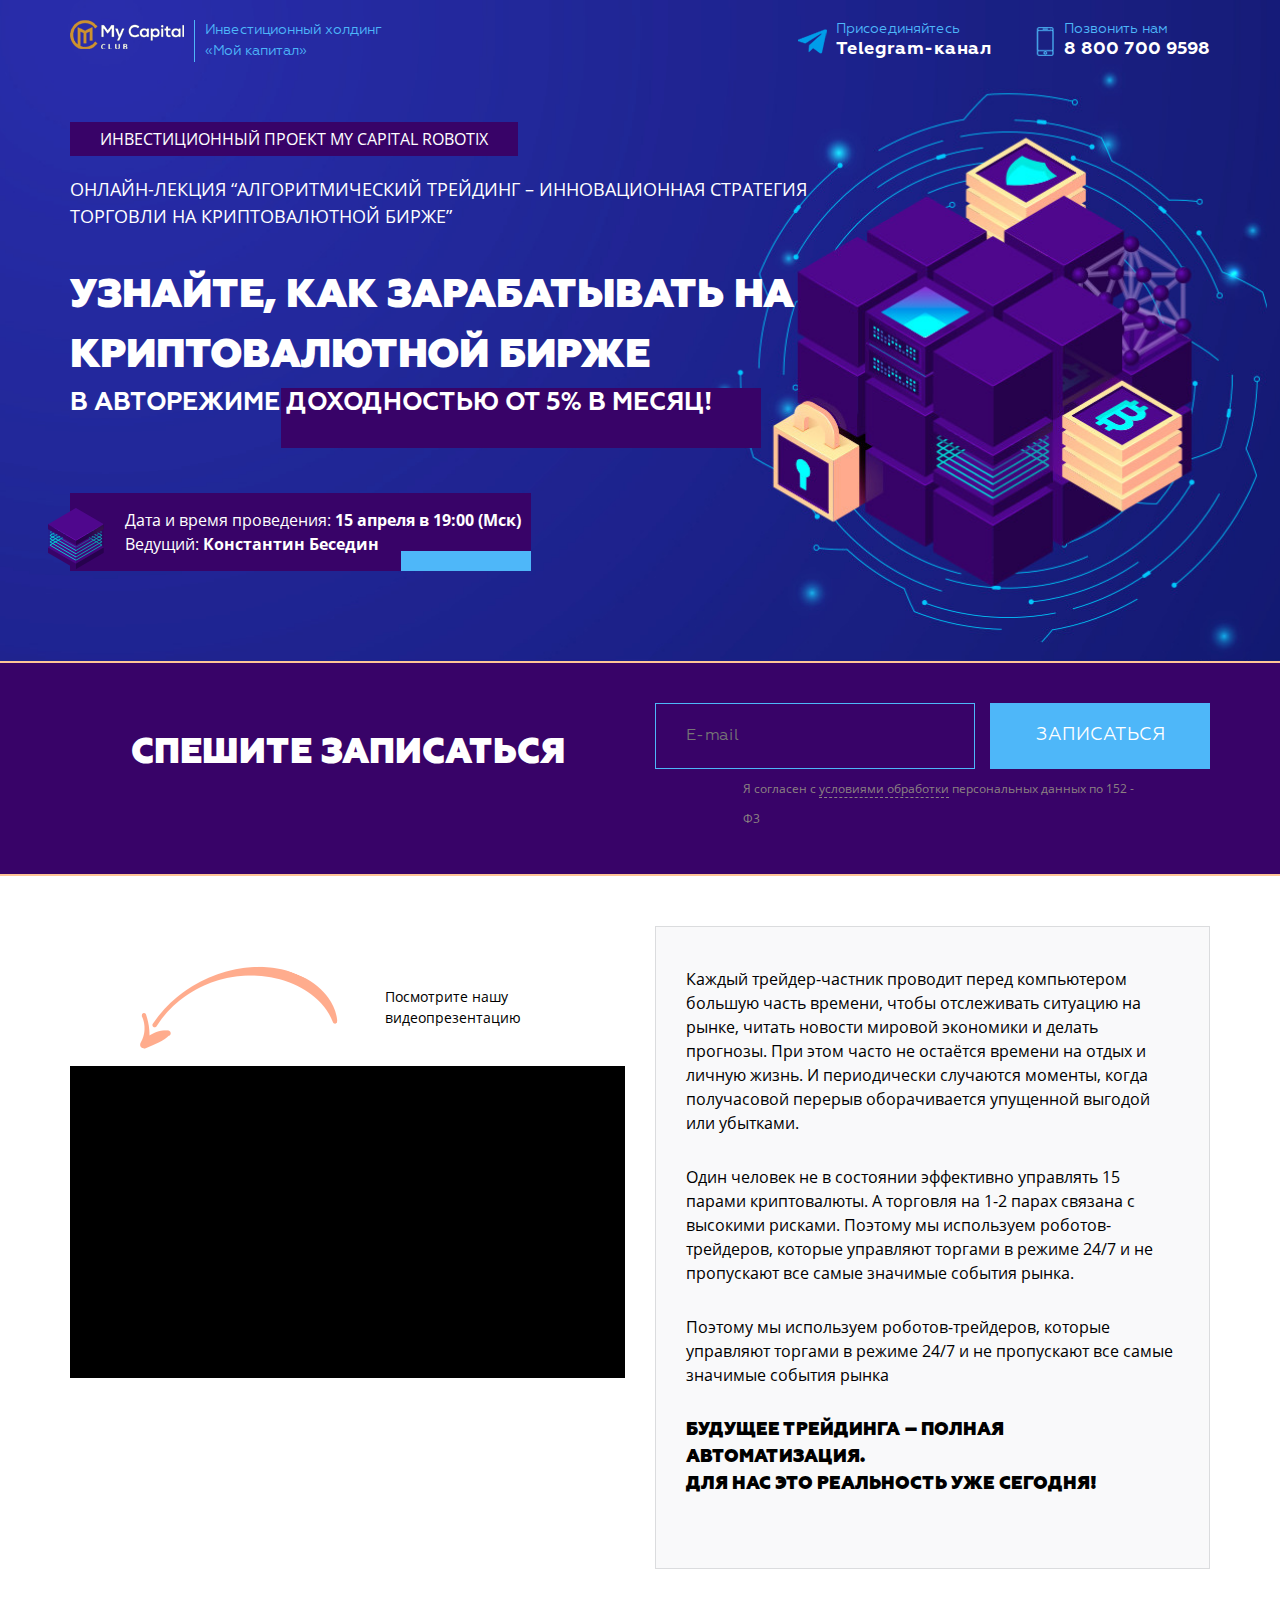
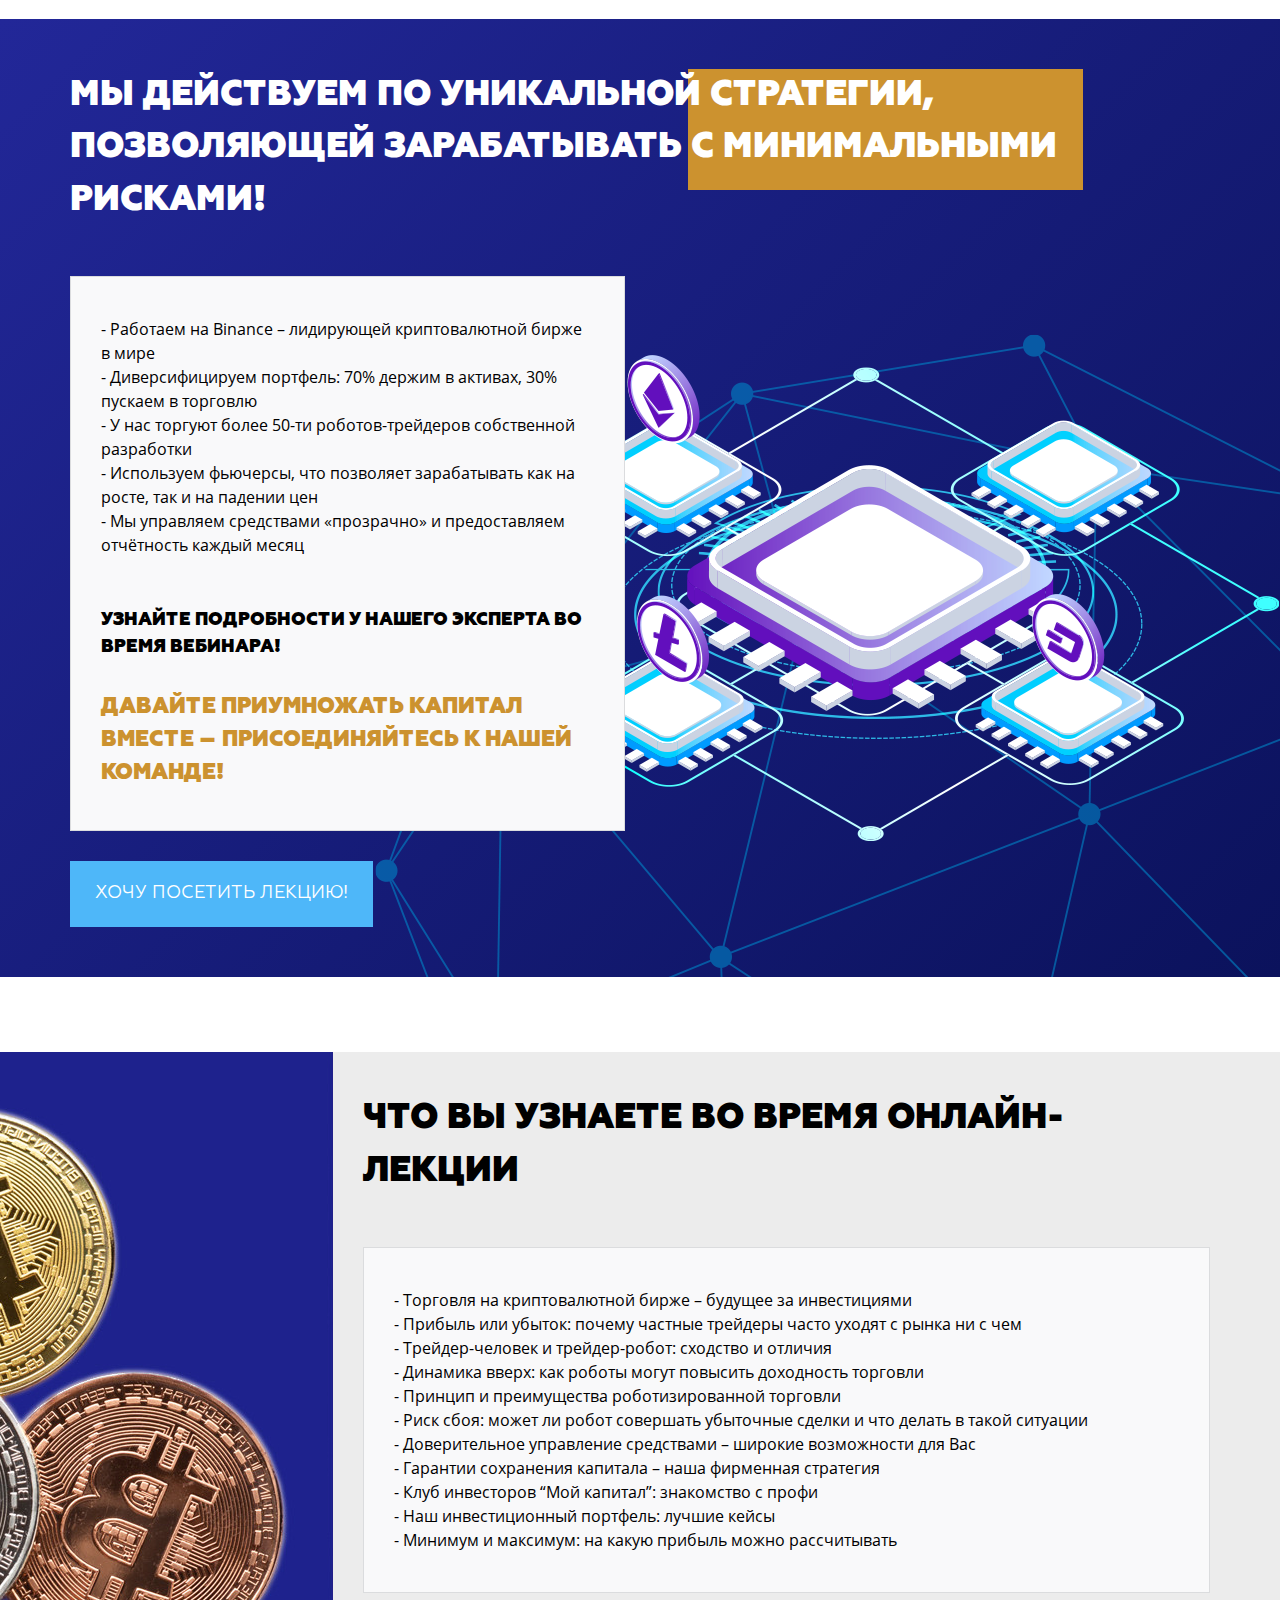
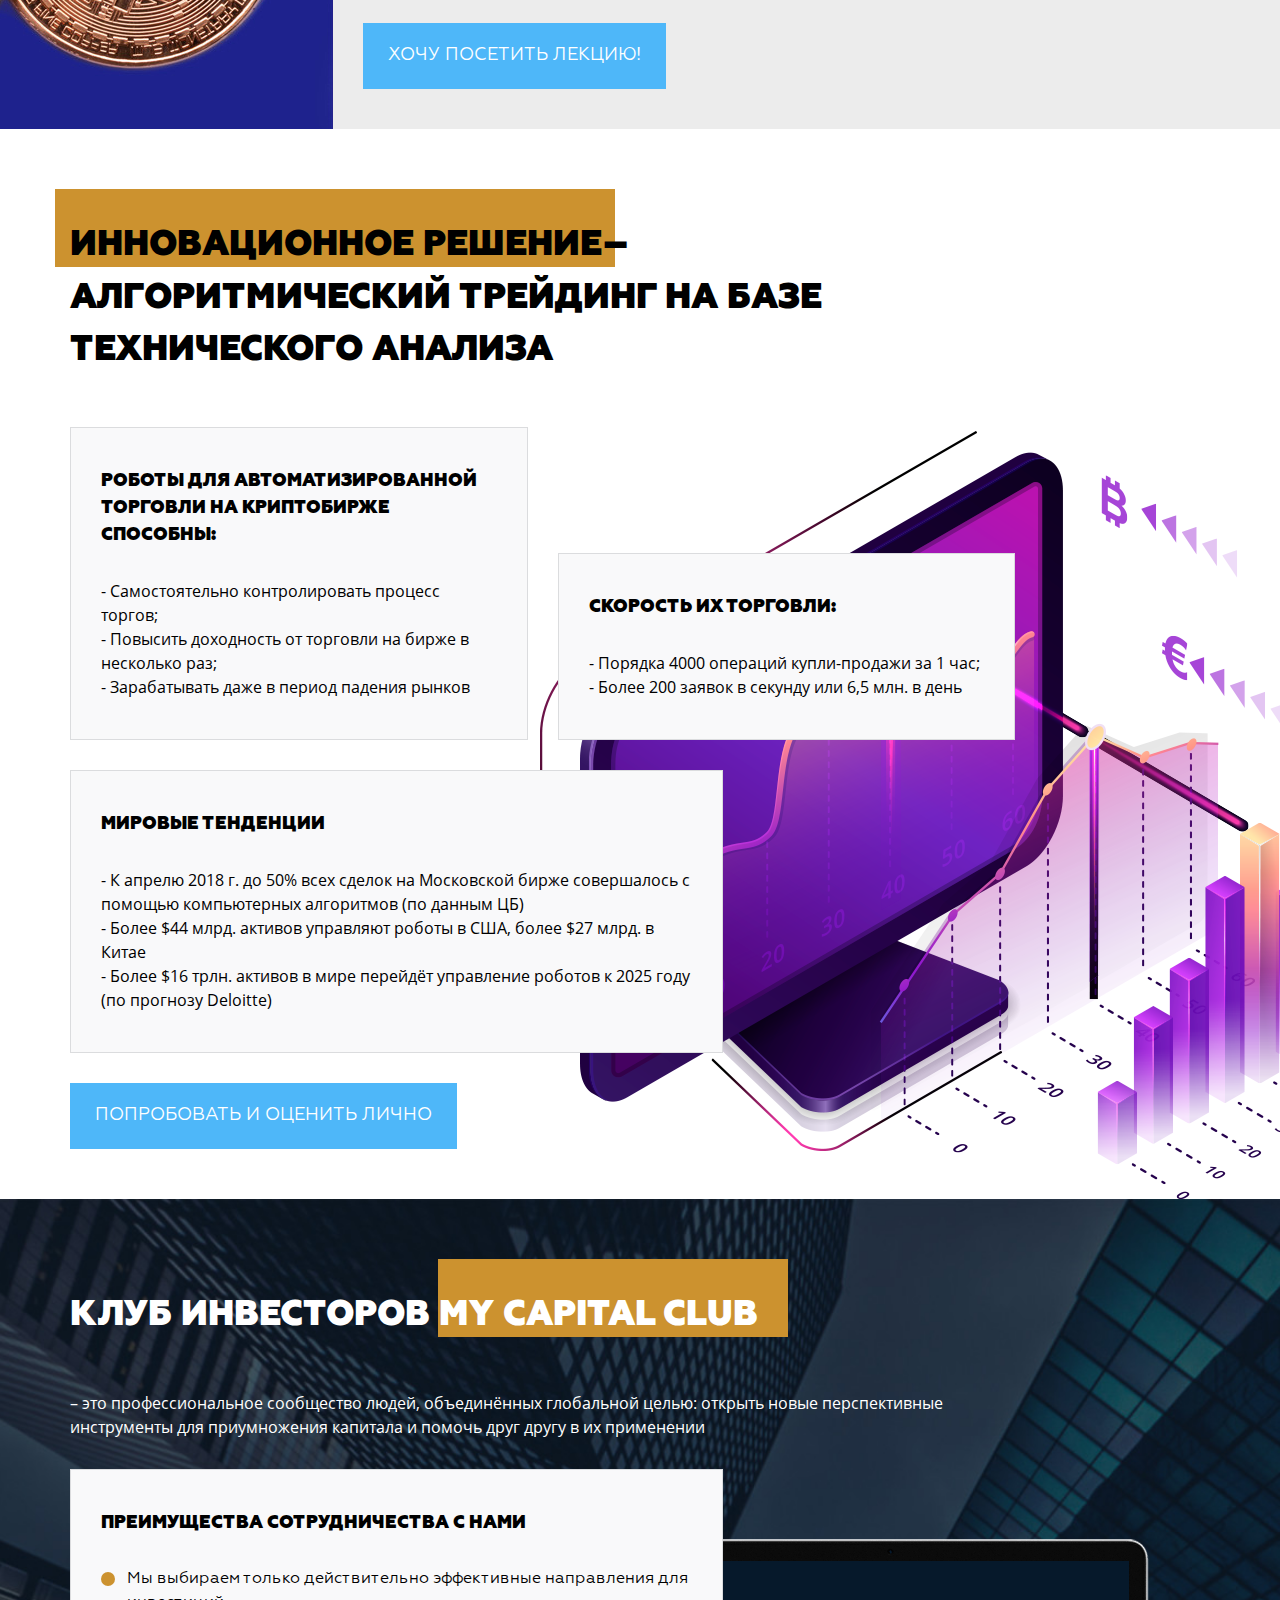
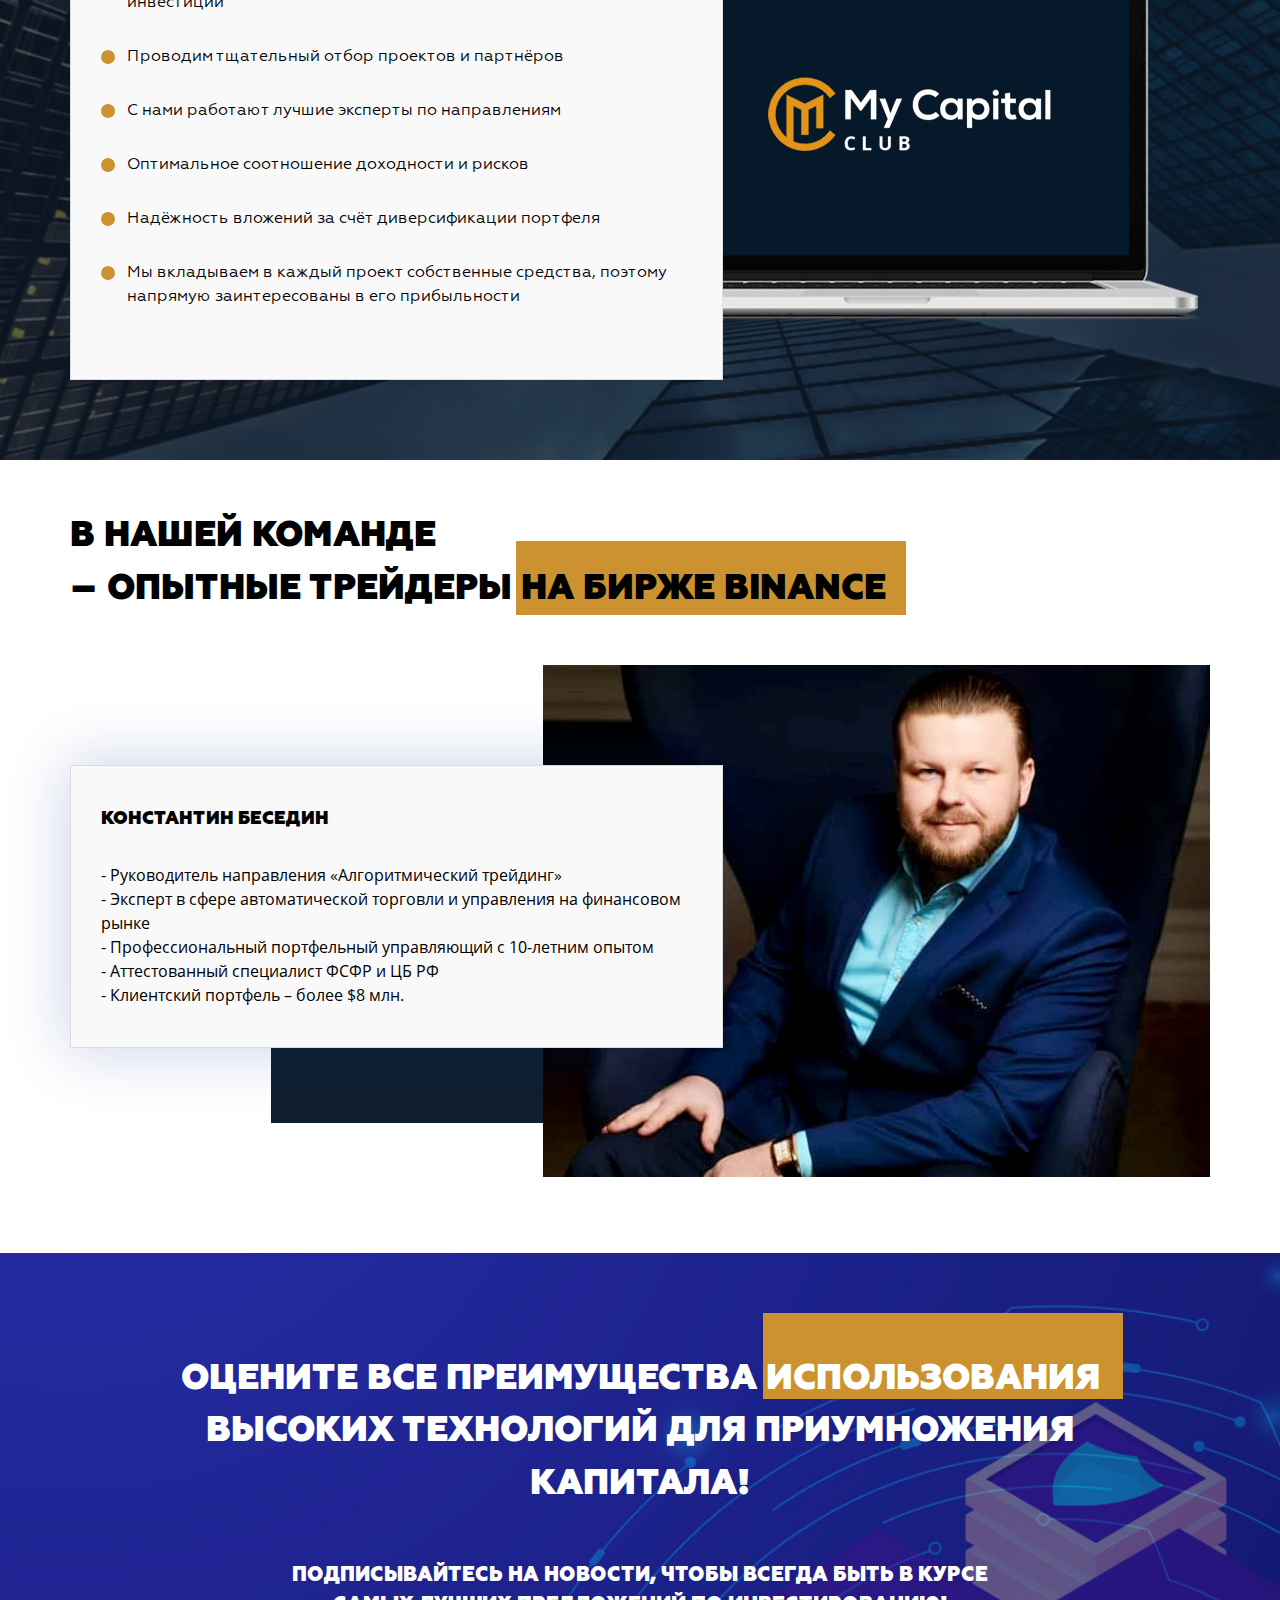
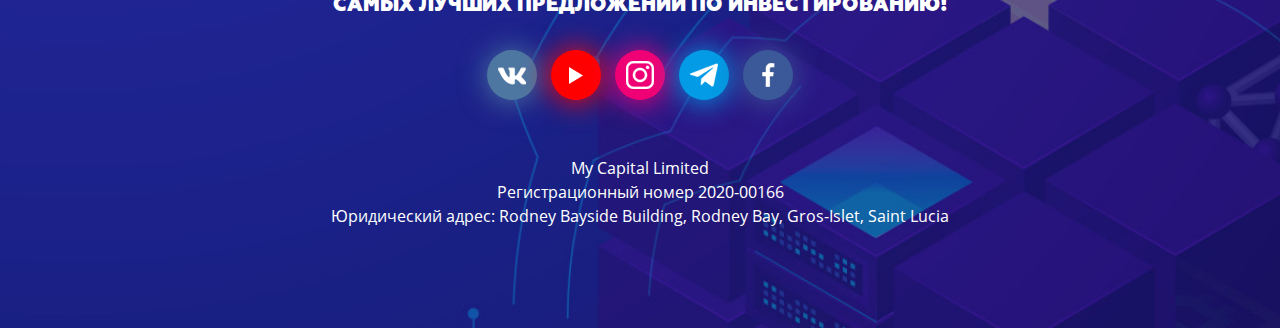
==== 2/index.html @ 4e255a63 "Main page 2 is typeseted" ====
<!DOCTYPE html>
<html lang="ru">
  <head>
    <meta charset="UTF-8"/>
    <meta name="viewport" content="width=device-width, initial-scale=1.0"/>
    <meta http-equiv="X-UA-Compatible" content="ie=edge"/>
    <meta property="og:url" content="https://robots.mycapitalland.ru/2/"/>
    <meta property="og:title" content="Узнайте, как зарабатывать на криптовалютной бирже в авторежиме с доходностью от 5% в месяц!"/>
    <meta property="og:description" content="Онлайн-лекция “Алгоритмический трейдинг – инновационная стратегия торговли на криптовалютной бирже”"/>
    <title>Узнайте, как зарабатывать на криптовалютной бирже в авторежиме с доходностью от 5% в месяц!. Онлайн-лекция “Алгоритмический трейдинг – инновационная стратегия торговли на криптовалютной бирже”</title>
    <link rel="apple-touch-icon" href="../favicon.svg"/>
    <link rel="apple-touch-icon" sizes="76x76" href="../favicon.svg"/>
    <link rel="apple-touch-icon" sizes="120x120" href="../favicon.svg"/>
    <link rel="apple-touch-icon" sizes="152x152" href="../favicon.svg"/>
    <link rel="icon" type="image/x-icon" href="../favicon.ico"/>
    <link rel="shortcut icon" type="image/x-icon" href="../favicon.png"/>
    <link rel="stylesheet" href="../css/styles-2.min.css"/>
    <!-- Google Tag Manager -->
    <script>(function(w,d,s,l,i){w[l]=w[l]||[];w[l].push({'gtm.start':new Date().getTime(),event:'gtm.js'});var f=d.getElementsByTagName(s)[0],j=d.createElement(s),dl=l!='dataLayer'?'&l='+l:'';j.async=true;j.src='https://www.googletagmanager.com/gtm.js?id='+i+dl;f.parentNode.insertBefore(j,f);})(window,document,'script','dataLayer','GTM-NQFH5LF');</script> 
    <!-- End Google Tag Manager -->
  </head>
  <body>
    <!-- Google Tag Manager (noscript) -->
    <noscript>
      <iframe src="https://www.googletagmanager.com/ns.html?id=GTM-NQFH5LF" height="0" width="0" style="display:none;visibility:hidden"></iframe>
    </noscript><!-- End Google Tag Manager (noscript) -->
    <div class="wrapper">
      <section id="main">
        <header class="header-light">
          <div class="container">
            <div class="logo"><a class="logo-link" href="https://mycapitalland.ru/"><img class="logo-link-img" src="../img/images-2/logo.png" alt="Логотип"/></a>
              <p class="logo-text">Инвестиционный холдинг <br/>«Мой капитал»</p>
            </div>
            <div class="header-nav">
              <div class="logo logo-mobile"><a class="logo-link" href="https://mycapitalland.ru/"><img class="logo-link-img" src="../img/images-2/logo.png" alt="Логотип"/></a>
                <p class="logo-text">Инвестиционный холдинг <br/>«Мой капитал»</p>
              </div>
              <div class="contacts">
                <div class="contact contact-tg">
                  <p class="contact-text">Присоединяйтесь</p><a class="contact-link" href="https:tg.me" target="_blank">Telegram-канал</a>
                </div>
                <div class="contact contact-phone">
                  <p class="contact-text">Позвонить нам</p><a class="contact-link" href="callto:88007009598" target="_blank">8 800 700 9598</a>
                </div>
              </div>
            </div>
          </div>
          <div class="mobile-menu">
            <div class="mobile-menu-line mobile-menu-line-1"></div>
            <div class="mobile-menu-line mobile-menu-line-2"></div>
            <div class="mobile-menu-line mobile-menu-line-3"></div>
          </div>
        </header>
        <div class="container">
          <div class="row">
            <div class="col-md-8">
              <div class="main">
                <p class="main-pre main-pre-1">Инвестиционный проект My Capital Robotix</p>
                <p class="main-pre main-pre-2">Онлайн-лекция “Алгоритмический трейдинг – инновационная стратегия торговли на криптовалютной бирже”</p>
                <h1 class="main-title">Узнайте, как зарабатывать на криптовалютной бирже</h1>
                <h2 class="main-subtitle">в авторежиме <span class="main-subtitle-span">доходностью от 5% в месяц!<span class="main-subtitle-rect"> </span></span></h2>
              </div>
              <div class="main-info">
                <p class="main-info-text">Дата и время проведения: <span>15 апреля в 19:00 (Мск)</span></p>
                <p class="main-info-text">Ведущий: <span>Константин Беседин</span></p>
              </div>
            </div>
          </div>
        </div>
      </section>
      <section id="form-section">
        <div class="container">
          <div class="row">
            <div class="col-md-6">
              <h3 class="form-title">СПЕШИТЕ ЗАПИСАТЬСЯ</h3>
            </div>
            <div class="col-md-6">
              <form class="form form-section" action="https://mycapital.autoweboffice.ru/?r=personal/newsletter/sub/add&amp;id=28323&amp;lg=ru&amp;Contact[id_newsletter]=" method="post" enctype="application/x-www-form-urlencoded" accept-charset="UTF-8" target="_blank">
                <div class="email-block email-block-form">
                  <input type="hidden" value="1" name="required_fields[email]"/>
                  <input class="input input-mail input-mail-section" name="Contact[email]" type="text" placeholder="E-mail"/>
                </div>
                <button class="button button-form button-form-section" type="submit">Записаться</button>
                <div class="clearfix"></div>
                <p class="alert-message"></p>
                <div class="checking checking-form">
                  <input class="check" type="checkbox" id="check-1"/>
                  <label class="check-label" for="check-1">Я согласен с <a href="" target="_blank">условиями обработки</a> персональных данных по 152 - Ф3</label>
                </div>
                <div style="display: none;">
                  <div id="formTypeSpecificVars-1" style="display: none;">
                    <input type="hidden" value="" id="form_newsletter_id_newsletter_1" name="Contact[id_newsletter]"/>
                  </div><!-- API код канала рекламы -->
                  <input type="hidden" value="0" id="form_newsletter_id_advertising_channel_page_1" name="Contact[id_advertising_channel_page]"/>
                  <input type="hidden" name="formId" value=""/>
                  <input type="hidden" name="formVc" value=""/>
                  <input type="hidden" name="_aid" value=""/>
                  <input type="hidden" name="_vcaid" value=""/>
                </div>
              </form>
            </div>
          </div>
        </div>
      </section>
      <section id="video">
        <div class="container">
          <div class="row">
            <div class="col-md-6">
              <div class="video-arrow"><img class="video-arrow-img" src="../img/icons-2/arrow.png" alt="Стрелка"/>
                <p class="video-arrow-text">Посмотрите нашу видеопрезентацию</p>
              </div>
              <div class="video-wrapper video-wrapper-video">
                <iframe src="https://www.youtube.com/embed/?autoplay=1&amp;mute=1&amp;modestbranding=1" allowfullscreen="allowfullscreen"></iframe>
              </div>
            </div>
            <div class="col-md-6">
              <div class="general-wrapper general-wrapper-grey">
                <p class="general-text">Каждый трейдер-частник проводит перед компьютером большую часть времени, чтобы отслеживать ситуацию на рынке, читать новости мировой экономики и делать прогнозы. При этом часто не остаётся времени на отдых и личную жизнь. И периодически случаются моменты, когда получасовой перерыв оборачивается упущенной выгодой или убытками.</p>
                <p class="general-text">Один человек не в состоянии эффективно управлять 15 парами криптовалюты. А торговля на 1-2 парах связана с высокими рисками. Поэтому мы используем роботов-трейдеров, которые управляют торгами в режиме 24/7 и не пропускают все самые значимые события рынка.</p>
                <p class="general-text">Поэтому мы используем роботов-трейдеров, которые управляют торгами в режиме 24/7 и не пропускают все самые значимые события рынка</p>
                <h4 class="general-wrapper-title">Будущее трейдинга – полная автоматизация. <br/>Для нас это реальность уже сегодня!</h4>
              </div>
            </div>
          </div>
        </div>
      </section>
      <section id="about">
        <div class="container">
          <div class="row">
            <div class="col-md-11">
              <h3 class="general-title general-title-white general-title-about"><span>Мы действуем по уникальной стратегии, позволяющей зарабатывать с минимальными рисками!</span></h3>
            </div>
          </div>
          <div class="row">
            <div class="col-md-6 col-md-push-6">
              <div class="general-img general-img-about"><img src="../img/images-2/about.png" alt="Картинка блока"/>
              </div>
            </div>
            <div class="col-md-6 col-md-pull-6">
              <div class="general-wrapper general-wrapper-grey">
                <ul class="general-list">
                  <li>- Работаем на Binance – лидирующей криптовалютной бирже в мире</li>
                  <li>- Диверсифицируем портфель: 70% держим в активах, 30% пускаем в торговлю</li>
                  <li>- У нас торгуют более 50-ти роботов-трейдеров собственной разработки</li>
                  <li>- Используем фьючерсы, что позволяет зарабатывать как на росте, так и на падении цен</li>
                  <li>- Мы управляем средствами «прозрачно» и предоставляем отчётность каждый месяц</li>
                </ul>
                <h4 class="general-wrapper-title general-wrapper-title-about">Узнайте подробности у нашего эксперта во время вебинара!</h4>
                <h4 class="general-wrapper-extratitle">Давайте приумножать капитал вместе – присоединяйтесь к нашей команде!</h4>
              </div>
              <div class="button-wrapper"><a class="button button-up" href="#Modal">ХОЧУ ПОСЕТИТЬ ЛЕКЦИЮ!</a></div>
            </div>
          </div>
        </div>
      </section>
      <section id="know">
        <div class="container">
          <div class="row">
            <div class="col-md-3">
              <div class="general-img general-img-know"><img src="../img/images-2/know.jpg" alt="Деньги"/>
              </div>
            </div>
            <div class="col-md-9">
              <h3 class="general-title"><span>Что Вы узнаете во время онлайн-лекции</span></h3>
              <div class="general-wrapper general-wrapper-grey">
                <ul class="general-list">
                  <li>- Торговля на криптовалютной бирже – будущее за инвестициями</li>
                  <li>- Прибыль или убыток: почему частные трейдеры часто уходят с рынка ни с чем</li>
                  <li>- Трейдер-человек и трейдер-робот: сходство и отличия</li>
                  <li>- Динамика вверх: как роботы могут повысить доходность торговли</li>
                  <li>- Принцип и преимущества роботизированной торговли</li>
                  <li>- Риск сбоя: может ли робот совершать убыточные сделки и что делать в такой ситуации</li>
                  <li>- Доверительное управление средствами – широкие возможности для Вас</li>
                  <li>- Гарантии сохранения капитала – наша фирменная стратегия</li>
                  <li>- Клуб инвесторов “Мой капитал”: знакомство с профи</li>
                  <li>- Наш инвестиционный портфель: лучшие кейсы</li>
                  <li>- Минимум и максимум: на какую прибыль можно рассчитывать</li>
                </ul>
              </div>
              <div class="button-wrapper"><a class="button button-up" href="#Modal">ХОЧУ ПОСЕТИТЬ ЛЕКЦИЮ!</a></div>
            </div>
          </div>
        </div>
      </section>
      <section id="decision">
        <div class="container"><img class="decision-img" src="../img/images-2/decision.png" alt="Комп и графики"/>
          <div class="content">
            <h3 class="general-title general-title-decision"><span>Инновационное решение– алгоритмический трейдинг на базе технического анализа</span></h3>
            <div class="row">
              <div class="col-md-5">
                <div class="general-wrapper general-wrapper-grey general-wrapper-decision-1">
                  <h4 class="general-wrapper-title">Роботы для автоматизированной торговли на криптобирже способны:</h4>
                  <ul class="general-list">
                    <li>- Самостоятельно контролировать процесс торгов;</li>
                    <li>- Повысить доходность от торговли на бирже в несколько раз;</li>
                    <li>- Зарабатывать даже в период падения рынков</li>
                  </ul>
                </div>
              </div>
              <div class="col-md-5">
                <div class="general-wrapper general-wrapper-grey general-wrapper-decision-2">
                  <h4 class="general-wrapper-title">Скорость их торговли:</h4>
                  <ul class="general-list">
                    <li>- Порядка 4000 операций купли-продажи за 1 час;</li>
                    <li>- Более 200 заявок в секунду или 6,5 млн. в день</li>
                  </ul>
                </div>
              </div>
            </div>
            <div class="row">
              <div class="col-md-7">
                <div class="general-wrapper general-wrapper-grey general-wrapper-decision-3">
                  <h4 class="general-wrapper-title">Мировые тенденции</h4>
                  <ul class="general-list">
                    <li>- К апрелю 2018 г. до 50% всех сделок на Московской бирже совершалось с помощью компьютерных алгоритмов (по данным ЦБ)</li>
                    <li>- Более $44 млрд. активов управляют роботы в США, более $27 млрд. в Китае</li>
                    <li>- Более $16 трлн. активов в мире перейдёт управление роботов к 2025 году (по прогнозу Deloitte)</li>
                  </ul>
                </div>
              </div>
            </div>
            <div class="button-wrapper"><a class="button button-up" href="#Modal">ПОПРОБОВАТЬ И ОЦЕНИТЬ ЛИЧНО</a></div>
          </div>
        </div>
      </section>
      <section id="club">
        <div class="container">
          <h3 class="general-title general-title-white general-title-club"><span>Клуб инвесторов My Capital Club</span></h3>
          <h4 class="club-subtitle">– это профессиональное сообщество людей, объединённых глобальной целью: открыть новые перспективные инструменты для приумножения капитала и помочь друг другу в их применении</h4>
          <div class="row">
            <div class="col-md-7">
              <div class="general-wrapper general-wrapper-grey">
                <h5 class="general-wrapper-title">Преимущества сотрудничества с нами</h5>
                <ul class="club-wrpper-list">
                  <li>Мы выбираем только действительно эффективные направления для инвестиций</li>
                  <li>Проводим тщательный отбор проектов и партнёров</li>
                  <li>С нами работают лучшие эксперты по направлениям</li>
                  <li>Оптимальное соотношение доходности и рисков</li>
                  <li>Надёжность вложений за счёт диверсификации портфеля</li>
                  <li>Мы вкладываем в каждый проект собственные средства, поэтому напрямую заинтересованы в его прибыльности</li>
                </ul>
              </div>
            </div>
            <div class="col-md-5">
              <div class="general-img general-img-club"><img src="../img/images/laptop.png" alt="Лаптоп"/>
              </div>
            </div>
          </div>
        </div>
      </section>
      <section id="author">
        <div class="container">
          <h3 class="general-title general-title-author"><span>В нашей команде <br/> – опытные трейдеры на бирже BINANCE</span></h3>
          <div class="row">
            <div class="col-md-5 col-md-push-7">
              <div class="general-img general-img-author"><img src="../img/images/konstantin.jpg" alt="Константин Беседин"/>
              </div>
            </div>
            <div class="col-md-7 col-md-pull-5">
              <div class="general-wrapper general-wrapper-grey general-wrapper-author">
                <h4 class="general-wrapper-title">Константин Беседин</h4>
                <ul class="general-list">
                  <li>- Руководитель направления «Алгоритмический трейдинг»</li>
                  <li>- Эксперт в сфере автоматической торговли и управления на финансовом рынке</li>
                  <li>- Профессиональный портфельный управляющий с 10-летним опытом</li>
                  <li>- Аттестованный специалист ФСФР и ЦБ РФ</li>
                  <li>- Клиентский портфель – более $8 млн.</li>
                </ul>
              </div>
            </div>
          </div>
        </div>
      </section>
      <section id="last">
        <div class="container">
          <h3 class="last-title"><span>Оцените все преимущества использования высоких технологий для приумножения капитала!</span></h3>
          <div class="footer">
            <h5 class="footer-title">ПОДПИСЫВАЙТЕСЬ НА НОВОСТИ, ЧТОБЫ ВСЕГДА БЫТЬ В КУРСЕ САМЫХ ЛУЧШИХ ПРЕДЛОЖЕНИЙ ПО ИНВЕСТИРОВАНИЮ!</h5>
            <div class="soc-links">
              <a class="soc-link soc-link-vk" href="https://vk.com/"></a>
              <a class="soc-link soc-link-yt" href="https://youtube.com/"></a>
              <a class="soc-link soc-link-insta" href="https://instagram.ru/"></a>
              <a class="soc-link soc-link-tg" href="https://telegram.ru/"></a>
              <a class="soc-link soc-link-fb" href="https://facebook.com/"></a>
            </div>
            <p class="footer-text">My Capital Limited</p>
            <p class="footer-text">Регистрационный номер 2020-00166</p>
            <p class="footer-text">Юридический адрес: Rodney Bayside Building, Rodney Bay, Gros-Islet, Saint Lucia</p>
          </div>
        </div>
      </section>
    </div>
    <div class="white-popup mfp-hide" id="Modal">
      <h3 class="modal-title">Спешите записаться!</h3>
      <h3 class="modal-title hide">Мастер-класс завершён!</h3>
      <form class="form form-modal" action="https://mycapital.autoweboffice.ru/?r=personal/newsletter/sub/add&amp;id=28323&amp;lg=ru&amp;Contact[id_newsletter]=" method="post" enctype="application/x-www-form-urlencoded" accept-charset="UTF-8" target="_blank">
        <div class="email-block email-block-form">
          <input type="hidden" value="1" name="required_fields[email]"/>
          <input class="input input-mail input-mail-modal" name="Contact[email]" type="text" placeholder="Ваш email"/>
        </div>
        <button class="button button-form button-form-modal" type="submit">Записаться на мастер-класс</button>
        <div class="clearfix"></div>
        <p class="alert-message"></p>
        <div class="checking checking-modal">
          <input class="check" type="checkbox" id="check-m"/>
          <label class="check-label" for="check-m">Я согласен с <a href="" target="_blank">условиями обработки</a> персональных данных по 152 - Ф3</label>
        </div>
        <div style="display: none;">
          <div id="formTypeSpecificVars-4" style="display: none;">
            <input type="hidden" value="" id="form_newsletter_id_newsletter_4" name="Contact[id_newsletter]"/>
          </div><!-- API код канала рекламы -->
          <input type="hidden" value="0" id="form_newsletter_id_advertising_channel_page_4" name="Contact[id_advertising_channel_page]"/>
          <input type="hidden" name="formId" value=""/>
          <input type="hidden" name="formVc" value=""/>
          <input type="hidden" name="_aid" value=""/>
          <input type="hidden" name="_vcaid" value=""/>
        </div>
      </form>
    </div>
    <script src="../js/libs.min.js"></script>
    <script src="../js/scripts-1.js"></script>
  </body>
</html>
---- css/styles-2.min.css ----
@font-face{font-family:'Geometria';font-display:fallback;font-weight:normal;font-style:normal;src:local url("../fonts/Geometria.eot");src:url("../fonts/Geometria.eot");src:url("../fonts/Geometria.eot") format('embedded-opentype'),url("../fonts/Geometria.woff2") format('woff2'),url("../fonts/Geometria.woff") format('woff'),url("../fonts/Geometria.ttf") format('truetype'),url("../fonts/Geometria.svg#Geometria") format('svg')}@font-face{font-family:'Geometria';font-display:fallback;font-weight:bold;font-style:normal;src:local url("../fonts/GeometriaBold.eot");src:url("../fonts/GeometriaBold.eot");src:url("../fonts/GeometriaBold.eot") format('embedded-opentype'),url("../fonts/GeometriaBold.woff2") format('woff2'),url("../fonts/GeometriaBold.woff") format('woff'),url("../fonts/GeometriaBold.ttf") format('truetype'),url("../fonts/GeometriaBold.svg#GeometriaBold") format('svg')}@font-face{font-family:'Geometria';font-display:fallback;font-weight:900;font-style:normal;src:local url("../fonts/GeometriaHeavy.eot");src:url("../fonts/GeometriaHeavy.eot");src:url("../fonts/GeometriaHeavy.eot") format('embedded-opentype'),url("../fonts/GeometriaHeavy.woff2") format('woff2'),url("../fonts/GeometriaHeavy.woff") format('woff'),url("../fonts/GeometriaHeavy.ttf") format('truetype'),url("../fonts/GeometriaHeavy.svg#GeometriaHeavy") format('svg')}@font-face{font-family:'OpenSans';font-display:fallback;font-weight:normal;font-style:normal;src:local url("../fonts/OpenSans.eot");src:url("../fonts/OpenSans.eot");src:url("../fonts/OpenSans.eot") format('embedded-opentype'),url("../fonts/OpenSans.woff2") format('woff2'),url("../fonts/OpenSans.woff") format('woff'),url("../fonts/OpenSans.ttf") format('truetype'),url("../fonts/OpenSans.svg#OpenSans") format('svg')}@font-face{font-family:'OpenSans';font-display:fallback;font-weight:bold;font-style:normal;src:local url("../fonts/OpenSansBold.eot");src:url("../fonts/OpenSansBold.eot");src:url("../fonts/OpenSansBold.eot") format('embedded-opentype'),url("../fonts/OpenSansBold.woff2") format('woff2'),url("../fonts/OpenSansBold.woff") format('woff'),url("../fonts/OpenSansBold.ttf") format('truetype'),url("../fonts/OpenSansBold.svg#OpenSansBold") format('svg')}
/*!
 * Generated using the Bootstrap Customizer (https://getbootstrap.com/docs/3.4/customize/)
 *//*!
 * Bootstrap v3.4.1 (https://getbootstrap.com/)
 * Copyright 2011-2019 Twitter, Inc.
 * Licensed under MIT (https://github.com/twbs/bootstrap/blob/master/LICENSE)
 *//*! normalize.css v3.0.3 | MIT License | github.com/necolas/normalize.css */html{font-family:sans-serif;-ms-text-size-adjust:100%;-webkit-text-size-adjust:100%}body{margin:0}article,aside,details,figcaption,figure,footer,header,hgroup,main,menu,nav,section,summary{display:block}audio,canvas,progress,video{display:inline-block;vertical-align:baseline}audio:not([controls]){display:none;height:0}[hidden],template{display:none}a{background-color:transparent}a:active,a:hover{outline:0}abbr[title]{border-bottom:none;text-decoration:underline;-webkit-text-decoration:underline dotted;text-decoration:underline dotted}b,strong{font-weight:bold}dfn{font-style:italic}h1{font-size:2em;margin:0.67em 0}mark{background:#ff0;color:#000}small{font-size:80%}sub,sup{font-size:75%;line-height:0;position:relative;vertical-align:baseline}sup{top:-0.5em}sub{bottom:-0.25em}img{border:0}svg:not(:root){overflow:hidden}figure{margin:1em 40px}hr{box-sizing:content-box;height:0}pre{overflow:auto}code,kbd,pre,samp{font-family:monospace,monospace;font-size:1em}button,input,optgroup,select,textarea{color:inherit;font:inherit;margin:0}button{overflow:visible}button,select{text-transform:none}button,html input[type=button],input[type=reset],input[type=submit]{-webkit-appearance:button;cursor:pointer}button[disabled],html input[disabled]{cursor:default}button::-moz-focus-inner,input::-moz-focus-inner{border:0;padding:0}input{line-height:normal}input[type=checkbox],input[type=radio]{box-sizing:border-box;padding:0}input[type=number]::-webkit-inner-spin-button,input[type=number]::-webkit-outer-spin-button{height:auto}input[type=search]{-webkit-appearance:textfield;box-sizing:content-box}input[type=search]::-webkit-search-cancel-button,input[type=search]::-webkit-search-decoration{-webkit-appearance:none}fieldset{border:1px solid #c0c0c0;margin:0 2px;padding:0.35em 0.625em 0.75em}legend{border:0;padding:0}textarea{overflow:auto}optgroup{font-weight:bold}table{border-collapse:collapse;border-spacing:0}td,th{padding:0}*{box-sizing:border-box}:after,:before{box-sizing:border-box}html{font-size:10px;-webkit-tap-highlight-color:rgba(0,0,0,0)}body{font-family:"Helvetica Neue",Helvetica,Arial,sans-serif;font-size:14px;line-height:1.42857143;color:#333;background-color:#fff}button,input,select,textarea{font-family:inherit;font-size:inherit;line-height:inherit}a{color:#337ab7;text-decoration:none}a:focus,a:hover{color:#23527c;text-decoration:underline}a:focus{outline:5px auto -webkit-focus-ring-color;outline-offset:-2px}figure{margin:0}img{vertical-align:middle}.img-responsive{display:block;max-width:100%;height:auto}.img-rounded{border-radius:6px}.img-thumbnail{padding:4px;line-height:1.42857143;background-color:#fff;border:1px solid #ddd;border-radius:4px;transition:all .2s ease-in-out;display:inline-block;max-width:100%;height:auto}.img-circle{border-radius:50%}hr{margin-top:20px;margin-bottom:20px;border:0;border-top:1px solid #eee}.sr-only{position:absolute;width:1px;height:1px;padding:0;margin:-1px;overflow:hidden;clip:rect(0,0,0,0);border:0}.sr-only-focusable:active,.sr-only-focusable:focus{position:static;width:auto;height:auto;margin:0;overflow:visible;clip:auto}[role=button]{cursor:pointer}.container{padding-right:15px;padding-left:15px;margin-right:auto;margin-left:auto}@media (min-width:768px){.container{width:750px}}@media (min-width:992px){.container{width:970px}}@media (min-width:1200px){.container{width:1170px}}.container-fluid{padding-right:15px;padding-left:15px;margin-right:auto;margin-left:auto}.row{margin-right:-15px;margin-left:-15px}.row-no-gutters{margin-right:0;margin-left:0}.row-no-gutters [class*=col-]{padding-right:0;padding-left:0}.col-lg-1,.col-lg-2,.col-lg-3,.col-lg-4,.col-lg-5,.col-lg-6,.col-lg-7,.col-lg-8,.col-lg-9,.col-lg-10,.col-lg-11,.col-lg-12,.col-md-1,.col-md-2,.col-md-3,.col-md-4,.col-md-5,.col-md-6,.col-md-7,.col-md-8,.col-md-9,.col-md-10,.col-md-11,.col-md-12,.col-sm-1,.col-sm-2,.col-sm-3,.col-sm-4,.col-sm-5,.col-sm-6,.col-sm-7,.col-sm-8,.col-sm-9,.col-sm-10,.col-sm-11,.col-sm-12,.col-xs-1,.col-xs-2,.col-xs-3,.col-xs-4,.col-xs-5,.col-xs-6,.col-xs-7,.col-xs-8,.col-xs-9,.col-xs-10,.col-xs-11,.col-xs-12{position:relative;min-height:1px;padding-right:15px;padding-left:15px}.col-xs-1,.col-xs-2,.col-xs-3,.col-xs-4,.col-xs-5,.col-xs-6,.col-xs-7,.col-xs-8,.col-xs-9,.col-xs-10,.col-xs-11,.col-xs-12{float:left}.col-xs-12{width:100%}.col-xs-11{width:91.66666667%}.col-xs-10{width:83.33333333%}.col-xs-9{width:75%}.col-xs-8{width:66.66666667%}.col-xs-7{width:58.33333333%}.col-xs-6{width:50%}.col-xs-5{width:41.66666667%}.col-xs-4{width:33.33333333%}.col-xs-3{width:25%}.col-xs-2{width:16.66666667%}.col-xs-1{width:8.33333333%}.col-xs-pull-12{right:100%}.col-xs-pull-11{right:91.66666667%}.col-xs-pull-10{right:83.33333333%}.col-xs-pull-9{right:75%}.col-xs-pull-8{right:66.66666667%}.col-xs-pull-7{right:58.33333333%}.col-xs-pull-6{right:50%}.col-xs-pull-5{right:41.66666667%}.col-xs-pull-4{right:33.33333333%}.col-xs-pull-3{right:25%}.col-xs-pull-2{right:16.66666667%}.col-xs-pull-1{right:8.33333333%}.col-xs-pull-0{right:auto}.col-xs-push-12{left:100%}.col-xs-push-11{left:91.66666667%}.col-xs-push-10{left:83.33333333%}.col-xs-push-9{left:75%}.col-xs-push-8{left:66.66666667%}.col-xs-push-7{left:58.33333333%}.col-xs-push-6{left:50%}.col-xs-push-5{left:41.66666667%}.col-xs-push-4{left:33.33333333%}.col-xs-push-3{left:25%}.col-xs-push-2{left:16.66666667%}.col-xs-push-1{left:8.33333333%}.col-xs-push-0{left:auto}.col-xs-offset-12{margin-left:100%}.col-xs-offset-11{margin-left:91.66666667%}.col-xs-offset-10{margin-left:83.33333333%}.col-xs-offset-9{margin-left:75%}.col-xs-offset-8{margin-left:66.66666667%}.col-xs-offset-7{margin-left:58.33333333%}.col-xs-offset-6{margin-left:50%}.col-xs-offset-5{margin-left:41.66666667%}.col-xs-offset-4{margin-left:33.33333333%}.col-xs-offset-3{margin-left:25%}.col-xs-offset-2{margin-left:16.66666667%}.col-xs-offset-1{margin-left:8.33333333%}.col-xs-offset-0{margin-left:0}@media (min-width:768px){.col-sm-1,.col-sm-2,.col-sm-3,.col-sm-4,.col-sm-5,.col-sm-6,.col-sm-7,.col-sm-8,.col-sm-9,.col-sm-10,.col-sm-11,.col-sm-12{float:left}.col-sm-12{width:100%}.col-sm-11{width:91.66666667%}.col-sm-10{width:83.33333333%}.col-sm-9{width:75%}.col-sm-8{width:66.66666667%}.col-sm-7{width:58.33333333%}.col-sm-6{width:50%}.col-sm-5{width:41.66666667%}.col-sm-4{width:33.33333333%}.col-sm-3{width:25%}.col-sm-2{width:16.66666667%}.col-sm-1{width:8.33333333%}.col-sm-pull-12{right:100%}.col-sm-pull-11{right:91.66666667%}.col-sm-pull-10{right:83.33333333%}.col-sm-pull-9{right:75%}.col-sm-pull-8{right:66.66666667%}.col-sm-pull-7{right:58.33333333%}.col-sm-pull-6{right:50%}.col-sm-pull-5{right:41.66666667%}.col-sm-pull-4{right:33.33333333%}.col-sm-pull-3{right:25%}.col-sm-pull-2{right:16.66666667%}.col-sm-pull-1{right:8.33333333%}.col-sm-pull-0{right:auto}.col-sm-push-12{left:100%}.col-sm-push-11{left:91.66666667%}.col-sm-push-10{left:83.33333333%}.col-sm-push-9{left:75%}.col-sm-push-8{left:66.66666667%}.col-sm-push-7{left:58.33333333%}.col-sm-push-6{left:50%}.col-sm-push-5{left:41.66666667%}.col-sm-push-4{left:33.33333333%}.col-sm-push-3{left:25%}.col-sm-push-2{left:16.66666667%}.col-sm-push-1{left:8.33333333%}.col-sm-push-0{left:auto}.col-sm-offset-12{margin-left:100%}.col-sm-offset-11{margin-left:91.66666667%}.col-sm-offset-10{margin-left:83.33333333%}.col-sm-offset-9{margin-left:75%}.col-sm-offset-8{margin-left:66.66666667%}.col-sm-offset-7{margin-left:58.33333333%}.col-sm-offset-6{margin-left:50%}.col-sm-offset-5{margin-left:41.66666667%}.col-sm-offset-4{margin-left:33.33333333%}.col-sm-offset-3{margin-left:25%}.col-sm-offset-2{margin-left:16.66666667%}.col-sm-offset-1{margin-left:8.33333333%}.col-sm-offset-0{margin-left:0}}@media (min-width:992px){.col-md-1,.col-md-2,.col-md-3,.col-md-4,.col-md-5,.col-md-6,.col-md-7,.col-md-8,.col-md-9,.col-md-10,.col-md-11,.col-md-12{float:left}.col-md-12{width:100%}.col-md-11{width:91.66666667%}.col-md-10{width:83.33333333%}.col-md-9{width:75%}.col-md-8{width:66.66666667%}.col-md-7{width:58.33333333%}.col-md-6{width:50%}.col-md-5{width:41.66666667%}.col-md-4{width:33.33333333%}.col-md-3{width:25%}.col-md-2{width:16.66666667%}.col-md-1{width:8.33333333%}.col-md-pull-12{right:100%}.col-md-pull-11{right:91.66666667%}.col-md-pull-10{right:83.33333333%}.col-md-pull-9{right:75%}.col-md-pull-8{right:66.66666667%}.col-md-pull-7{right:58.33333333%}.col-md-pull-6{right:50%}.col-md-pull-5{right:41.66666667%}.col-md-pull-4{right:33.33333333%}.col-md-pull-3{right:25%}.col-md-pull-2{right:16.66666667%}.col-md-pull-1{right:8.33333333%}.col-md-pull-0{right:auto}.col-md-push-12{left:100%}.col-md-push-11{left:91.66666667%}.col-md-push-10{left:83.33333333%}.col-md-push-9{left:75%}.col-md-push-8{left:66.66666667%}.col-md-push-7{left:58.33333333%}.col-md-push-6{left:50%}.col-md-push-5{left:41.66666667%}.col-md-push-4{left:33.33333333%}.col-md-push-3{left:25%}.col-md-push-2{left:16.66666667%}.col-md-push-1{left:8.33333333%}.col-md-push-0{left:auto}.col-md-offset-12{margin-left:100%}.col-md-offset-11{margin-left:91.66666667%}.col-md-offset-10{margin-left:83.33333333%}.col-md-offset-9{margin-left:75%}.col-md-offset-8{margin-left:66.66666667%}.col-md-offset-7{margin-left:58.33333333%}.col-md-offset-6{margin-left:50%}.col-md-offset-5{margin-left:41.66666667%}.col-md-offset-4{margin-left:33.33333333%}.col-md-offset-3{margin-left:25%}.col-md-offset-2{margin-left:16.66666667%}.col-md-offset-1{margin-left:8.33333333%}.col-md-offset-0{margin-left:0}}@media (min-width:1200px){.col-lg-1,.col-lg-2,.col-lg-3,.col-lg-4,.col-lg-5,.col-lg-6,.col-lg-7,.col-lg-8,.col-lg-9,.col-lg-10,.col-lg-11,.col-lg-12{float:left}.col-lg-12{width:100%}.col-lg-11{width:91.66666667%}.col-lg-10{width:83.33333333%}.col-lg-9{width:75%}.col-lg-8{width:66.66666667%}.col-lg-7{width:58.33333333%}.col-lg-6{width:50%}.col-lg-5{width:41.66666667%}.col-lg-4{width:33.33333333%}.col-lg-3{width:25%}.col-lg-2{width:16.66666667%}.col-lg-1{width:8.33333333%}.col-lg-pull-12{right:100%}.col-lg-pull-11{right:91.66666667%}.col-lg-pull-10{right:83.33333333%}.col-lg-pull-9{right:75%}.col-lg-pull-8{right:66.66666667%}.col-lg-pull-7{right:58.33333333%}.col-lg-pull-6{right:50%}.col-lg-pull-5{right:41.66666667%}.col-lg-pull-4{right:33.33333333%}.col-lg-pull-3{right:25%}.col-lg-pull-2{right:16.66666667%}.col-lg-pull-1{right:8.33333333%}.col-lg-pull-0{right:auto}.col-lg-push-12{left:100%}.col-lg-push-11{left:91.66666667%}.col-lg-push-10{left:83.33333333%}.col-lg-push-9{left:75%}.col-lg-push-8{left:66.66666667%}.col-lg-push-7{left:58.33333333%}.col-lg-push-6{left:50%}.col-lg-push-5{left:41.66666667%}.col-lg-push-4{left:33.33333333%}.col-lg-push-3{left:25%}.col-lg-push-2{left:16.66666667%}.col-lg-push-1{left:8.33333333%}.col-lg-push-0{left:auto}.col-lg-offset-12{margin-left:100%}.col-lg-offset-11{margin-left:91.66666667%}.col-lg-offset-10{margin-left:83.33333333%}.col-lg-offset-9{margin-left:75%}.col-lg-offset-8{margin-left:66.66666667%}.col-lg-offset-7{margin-left:58.33333333%}.col-lg-offset-6{margin-left:50%}.col-lg-offset-5{margin-left:41.66666667%}.col-lg-offset-4{margin-left:33.33333333%}.col-lg-offset-3{margin-left:25%}.col-lg-offset-2{margin-left:16.66666667%}.col-lg-offset-1{margin-left:8.33333333%}.col-lg-offset-0{margin-left:0}}.clearfix:after,.clearfix:before,.container-fluid:after,.container-fluid:before,.container:after,.container:before,.row:after,.row:before{display:table;content:" "}.clearfix:after,.container-fluid:after,.container:after,.row:after{clear:both}.center-block{display:block;margin-right:auto;margin-left:auto}.pull-right{float:right!important}.pull-left{float:left!important}.hide{display:none!important}.show{display:block!important}.invisible{visibility:hidden}.text-hide{font:0/0 a;color:transparent;text-shadow:none;background-color:transparent;border:0}.hidden{display:none!important}.affix{position:fixed}.mfp-bg{top:0;left:0;width:100%;height:100%;z-index:1042;overflow:hidden;position:fixed;background:#0b0b0b;opacity:0.8}.mfp-wrap{top:0;left:0;width:100%;height:100%;z-index:1043;position:fixed;outline:none!important;-webkit-backface-visibility:hidden}.mfp-container{text-align:center;position:absolute;width:100%;height:100%;left:0;top:0;padding:0 8px;box-sizing:border-box}.mfp-container:before{content:'';display:inline-block;height:100%;vertical-align:middle}.mfp-align-top .mfp-container:before{display:none}.mfp-content{position:relative;display:inline-block;vertical-align:middle;margin:0 auto;text-align:left;z-index:1045}.mfp-ajax-holder .mfp-content,.mfp-inline-holder .mfp-content{width:100%;cursor:auto}.mfp-ajax-cur{cursor:progress}.mfp-zoom-out-cur,.mfp-zoom-out-cur .mfp-image-holder .mfp-close{cursor:zoom-out}.mfp-zoom{cursor:pointer;cursor:zoom-in}.mfp-auto-cursor .mfp-content{cursor:auto}.mfp-arrow,.mfp-close,.mfp-counter,.mfp-preloader{-webkit-user-select:none;user-select:none}.mfp-loading.mfp-figure{display:none}.mfp-hide{display:none!important}.mfp-preloader{color:#CCC;position:absolute;top:50%;width:auto;text-align:center;margin-top:-0.8em;left:8px;right:8px;z-index:1044}.mfp-preloader a{color:#CCC}.mfp-preloader a:hover{color:#FFF}.mfp-s-ready .mfp-preloader{display:none}.mfp-s-error .mfp-content{display:none}button.mfp-arrow,button.mfp-close{overflow:visible;cursor:pointer;background:transparent;border:0;-webkit-appearance:none;display:block;outline:none;padding:0;z-index:1046;box-shadow:none;touch-action:manipulation}button::-moz-focus-inner{padding:0;border:0}.mfp-close{width:44px;height:44px;line-height:44px;position:absolute;right:0;top:0;text-decoration:none;text-align:center;opacity:0.65;padding:0 0 18px 10px;color:#FFF;font-style:normal;font-size:28px;font-family:Arial,Baskerville,monospace}.mfp-close:focus,.mfp-close:hover{opacity:1}.mfp-close:active{top:1px}.mfp-close-btn-in .mfp-close{color:#333}.mfp-iframe-holder .mfp-close,.mfp-image-holder .mfp-close{color:#FFF;right:-6px;text-align:right;padding-right:6px;width:100%}.mfp-counter{position:absolute;top:0;right:0;color:#CCC;font-size:12px;line-height:18px;white-space:nowrap}.mfp-arrow{position:absolute;opacity:0.65;margin:0;top:50%;margin-top:-55px;padding:0;width:90px;height:110px;-webkit-tap-highlight-color:transparent}.mfp-arrow:active{margin-top:-54px}.mfp-arrow:focus,.mfp-arrow:hover{opacity:1}.mfp-arrow:after,.mfp-arrow:before{content:'';display:block;width:0;height:0;position:absolute;left:0;top:0;margin-top:35px;margin-left:35px;border:medium inset transparent}.mfp-arrow:after{border-top-width:13px;border-bottom-width:13px;top:8px}.mfp-arrow:before{border-top-width:21px;border-bottom-width:21px;opacity:0.7}.mfp-arrow-left{left:0}.mfp-arrow-left:after{border-right:17px solid #FFF;margin-left:31px}.mfp-arrow-left:before{margin-left:25px;border-right:27px solid #3F3F3F}.mfp-arrow-right{right:0}.mfp-arrow-right:after{border-left:17px solid #FFF;margin-left:39px}.mfp-arrow-right:before{border-left:27px solid #3F3F3F}.mfp-iframe-holder{padding-top:40px;padding-bottom:40px}.mfp-iframe-holder .mfp-content{line-height:0;width:100%;max-width:900px}.mfp-iframe-holder .mfp-close{top:-40px}.mfp-iframe-scaler{width:100%;height:0;overflow:hidden;padding-top:56.25%}.mfp-iframe-scaler iframe{position:absolute;display:block;top:0;left:0;width:100%;height:100%;box-shadow:0 0 8px rgba(0,0,0,0.6);background:#000}img.mfp-img{width:auto;max-width:100%;height:auto;display:block;line-height:0;box-sizing:border-box;padding:40px 0 40px;margin:0 auto}.mfp-figure{line-height:0}.mfp-figure:after{content:'';position:absolute;left:0;top:40px;bottom:40px;display:block;right:0;width:auto;height:auto;z-index:-1;box-shadow:0 0 8px rgba(0,0,0,0.6);background:#444}.mfp-figure small{color:#BDBDBD;display:block;font-size:12px;line-height:14px}.mfp-figure figure{margin:0}.mfp-bottom-bar{margin-top:-36px;position:absolute;top:100%;left:0;width:100%;cursor:auto}.mfp-title{text-align:left;line-height:18px;color:#F3F3F3;word-wrap:break-word;padding-right:36px}.mfp-image-holder .mfp-content{max-width:100%}.mfp-gallery .mfp-image-holder .mfp-figure{cursor:pointer}@media screen and (max-height:300px),screen and (max-width:800px) and (orientation:landscape){.mfp-img-mobile .mfp-image-holder{padding-left:0;padding-right:0}.mfp-img-mobile img.mfp-img{padding:0}.mfp-img-mobile .mfp-figure:after{top:0;bottom:0}.mfp-img-mobile .mfp-figure small{display:inline;margin-left:5px}.mfp-img-mobile .mfp-bottom-bar{background:rgba(0,0,0,0.6);bottom:0;margin:0;top:auto;padding:3px 5px;position:fixed;box-sizing:border-box}.mfp-img-mobile .mfp-bottom-bar:empty{padding:0}.mfp-img-mobile .mfp-counter{right:5px;top:3px}.mfp-img-mobile .mfp-close{top:0;right:0;width:35px;height:35px;line-height:35px;background:rgba(0,0,0,0.6);position:fixed;text-align:center;padding:0}}@media (max-width:900px){.mfp-arrow{transform:scale(0.75)}.mfp-arrow-left{transform-origin:0}.mfp-arrow-right{transform-origin:100%}.mfp-container{padding-left:6px;padding-right:6px}}*{margin:0;padding:0;outline:none}body{font-size:16px;font-family:'OpenSans',sans-serif;color:#000;background-color:#fff;line-height:1.5}@media screen and (min-width:2295px){body{font-size:20px}}@media screen and (min-width:2295px){.container{width:1400px}}a{color:#000}a:focus{outline:0;text-decoration:none}a:hover{text-decoration:none}h1,h2,h3,h4,h5,h6{font-weight:normal;margin:0}button{border:none}footer,header,section{width:100%;display:block}.wrapper{overflow:hidden}.video-wrapper{margin:0 auto;position:relative;width:100%;top:0}.video-wrapper:before{content:'';height:0;padding-top:56.25%;display:block}.video-wrapper:after{content:'';display:block;position:absolute;top:0;left:0;right:0;width:100%;height:70px}.video-wrapper iframe,.video-wrapper img{position:absolute;width:100%;height:100%;display:block;background-color:#000;border-radius:0;border:0;top:0;left:0;right:0;bottom:0;cursor:pointer;margin:0 auto}.button{display:inline-block;text-align:center;margin:0 auto;text-decoration:none;color:#fff;font-family:'Geometria',sans-serif;font-size:18px;text-transform:uppercase;padding:19px 25px 20px;background-color:#4eb7f9;min-width:220px;transition:all 0.3s ease}.button:focus{text-decoration:none;color:#fff;background-color:#4eb7f9}.button:hover{text-decoration:none;color:#fff;background-color:#0895ed}.button-wrapper-center{text-align:center}@media screen and (max-width:991px){.button-wrapper{text-align:center}}@media screen and (max-width:560px){.button{padding:20px}}@media screen and (max-width:385px){.button{min-width:1px;font-size:16px}}.general-wrapper-grey{padding:40px 30px;background-color:#f9f9fa;border:1px solid #dbdcde;margin-bottom:30px;position:relative;z-index:25}@media screen and (max-width:560px){.general-wrapper{padding:20px}}@media screen and (max-width:385px){.general-wrapper{padding:15px;margin-bottom:20px}}.general-wrapper-title{text-transform:uppercase;font-family:'Geometria',sans-serif;font-size:18px;font-weight:900;margin-bottom:30px}@media screen and (max-width:560px){.general-wrapper-title{margin-bottom:20px}}.general-wrapper-extratitle{text-transform:uppercase;font-family:'Geometria',sans-serif;font-size:22px;font-weight:900;color:#cc922f}@media screen and (max-width:560px){.general-wrapper-extratitle{font-size:20px}}.general-text{margin-bottom:30px}.general-text-bold{font-weight:bold}@media screen and (max-width:560px){.general-text{margin-bottom:20px}}@media screen and (max-width:385px){.general-text{margin-bottom:10px}}.general-title{font-family:'Geometria',sans-serif;font-size:35px;font-weight:900;text-transform:uppercase;margin-bottom:50px;position:relative}.general-title span{position:relative;z-index:30}.general-title-right{text-align:right}.general-title-white{color:#fff}@media screen and (max-width:991px){.general-title{text-align:center}}@media screen and (max-width:560px){.general-title{font-size:26px;margin-bottom:30px}}@media screen and (max-width:385px){.general-title{font-size:22px}}.general-list{list-style:none}.content{position:relative;z-index:40}.general-img{position:relative;padding-top:100%}.general-img img{position:absolute;width:auto}@media screen and (max-width:991px){.general-img{padding:0}.general-img img{position:static;display:block;width:100%;margin:0 auto 30px}}header{overflow:hidden;padding:20px 0;margin-bottom:40px}@media screen and (min-width:2295px){header{margin-bottom:120px}}@media screen and (max-width:991px){header{margin-bottom:20px}}@media screen and (max-width:767px){header{padding:15px 0;text-align:center}}@media screen and (max-width:560px){header{text-align:left}}@media screen and (max-width:560px){.header-nav{position:fixed;width:300px;height:100%;background-color:#fff;padding:20px;z-index:190;top:0;left:-100%;transition:all 0.3s ease}}@media screen and (max-width:385px){.header-nav{width:100%}}.logo{float:left;overflow:hidden}.logo-link{float:left}.logo-text{border-left:1px solid #4eb7f9;margin-left:10px;padding-left:10px;color:#4eb7f9;font-size:14px;font-family:'Geometria',sans-serif;font-weight:normal;float:left;text-align:left}.logo.logo-mobile{display:none;position:relative;z-index:200}@media screen and (max-width:560px){.logo.logo-mobile{display:block}}@media screen and (max-width:767px){.logo{float:none;display:inline-block;margin-bottom:5px}}@media screen and (max-width:560px){.logo{width:160px}.logo-text{margin:10px 0 0;padding:5px 0 0;border-left:0;border-top:1px solid #4eb7f9;font-size:12px}}.contacts{float:right;text-align:right;line-height:1.315}@media screen and (max-width:767px){.contacts{float:none;text-align:center;line-height:1.1}}@media screen and (max-width:560px){.contacts{margin-top:15px;text-align:left}}.contact{font-family:'Geometria',sans-serif;text-align:left;background-repeat:no-repeat;background-position:center left;display:inline-block}.contact.contact-tg{padding-left:38px;background-image:url("../img/icons/telegram.png")}.contact.contact-phone{padding-left:28px;background-image:url("../img/icons-2/phone.png");margin-left:40px}.contact-text{color:#4eb7f9;font-size:14px;font-weight:normal}.contact-link{display:block;font-size:18px;font-weight:bold;color:#fff}.contact-link:active{color:#fff;text-decoration:none}.contact-link:hover{color:#fff;text-decoration:underline}@media screen and (max-width:560px){.contact.contact-phone{padding-left:38px;margin:15px 0 0;background-position:center left 5px}.contact-text{font-size:12px}.contact-link{font-size:16px}}.mobile-menu{display:none;position:absolute;width:30px;height:25px;padding:5px;top:20px;right:40px;cursor:pointer;z-index:300}.mobile-menu-line{width:100%;height:3px;background-color:#404040;position:absolute;transition:all 0.4s ease}.mobile-menu-line-1{top:0}.mobile-menu-line-1.switched{transform:rotate(45deg);top:13px;right:0;left:0;width:42px}.mobile-menu-line-2{height:2px;top:calc(50% - 1px)}.mobile-menu-line-2.switched{opacity:0}.mobile-menu-line-3{bottom:0}.mobile-menu-line-3.switched{transform:rotate(-45deg);top:13px;left:0;right:0;width:42px}@media screen and (max-width:560px){.mobile-menu{display:block}}.nav-active{left:0!important}#main{padding:0 0 90px;position:relative;background-color:#20218a;background-image:url("../img/backs-2/main.jpg");background-repeat:no-repeat;background-position:center;background-size:cover;color:#fff}.main-pre-1{display:inline-block;padding:5px 30px;font-size:16px;text-transform:uppercase;margin-bottom:20px;text-align:center;background-color:#380368}.main-pre-2{font-size:18px;text-transform:uppercase}.main-title{font-family:'Geometria',sans-serif;font-size:40px;font-weight:900;text-transform:uppercase;margin:35px 0 0}.main-subtitle{font-family:'Geometria',sans-serif;font-size:25px;font-weight:bold;margin:0 0 70px;position:relative;text-transform:uppercase}.main-subtitle-span{position:relative;z-index:20}.main-subtitle-rect{position:absolute;width:480px;height:60px;background-color:#380368;top:-3px;left:-5px;z-index:-1}.main-info{position:relative;display:inline-block;padding:15px 10px 15px 55px;background-color:#380368}.main-info:before{content:'';display:block;position:absolute;width:56px;height:61px;background-image:url("../img/images-2/date.png");background-repeat:no-repeat;background-position:center;left:-22px;top:clac(20%)}.main-info:after{content:'';display:block;position:absolute;right:0;bottom:0;width:130px;height:20px;background-color:#4eb7f9}.main-info-text{position:relative;z-index:20;color:#fff;line-height:24px}.main-info-text span{font-weight:bold}#form-section{padding:40px 0;background-color:#380368;border-top:2px solid #ffc596;border-bottom:2px solid #ffc596}@media screen and (max-width:560px){#form-section{padding:30px 0}}.form-title{font-family:'Geometria',sans-serif;font-size:35px;font-weight:900;text-transform:uppercase;margin-top:24px;text-align:center;color:#fff}@media screen and (max-width:991px){.form-title{margin:0 0 10px}}@media screen and (max-width:560px){.form-title{font-size:26px}}@media screen and (max-width:385px){.form-title{font-size:24px}}.form{width:100%;max-width:560px;margin:0 auto}.input{background-color:transparent;display:inline-block;border:1px solid #4eb7f9;border-radius:0;color:#fff;font-family:'Geometria',sans-serif;font-size:16px;font-weight:normal;text-align:left;padding:20px 30px;transition:all 0.3s ease;width:100%;max-width:320px}.input-mail-section{float:left}@media screen and (max-width:1199px){.input-mail-section{float:none;display:block;margin:0 auto 10px;max-width:380px}}.button-form-section{float:right}@media screen and (max-width:1199px){.button-form-section{float:none;display:block;margin:0 auto;width:100%;max-width:380px}}input:-webkit-autofill{-webkit-animation-name:autofill;-webkit-animation-fill-mode:both}.input:active,input:-internal-autofill-selected{background-color:transparent!important}.alert-message{clear:both;display:none;font-size:16px;padding-top:10px;color:#f00;text-align:center;font-weight:600;line-height:1}.checking{display:table;width:100%;max-width:440px;margin:5px auto 0;text-align:left}@media screen and (max-width:991px){.checking{max-width:380px}}.checking-main{margin-left:0}.checking .check-label{line-height:30px;cursor:pointer;position:relative;display:table-cell;vertical-align:middle;padding:0 0 0 30px;text-align:left;font-size:12px;font-weight:100;color:#8c8282}@media screen and (max-width:991px){.checking .check-label{line-height:20px}}.checking .check-label a{text-decoration:none;border-bottom:1px dashed;display:inline;color:#8c8282}.checking .check-label a:focus{border-bottom:1px dashed;color:#8c8282}.checking .check-label a:hover{border-bottom:none;text-decoration:none;color:#8c8282}.checking .check-label:before{content:'';background-color:transparent;position:absolute;left:0;top:3px;width:20px;height:20px;border:none;border-radius:0;animation:pulse;animation-duration:0.7s;animation-iteration-count:infinite;animation-timing-function:ease-out}.checking .check-label:after{content:'';position:absolute;left:7px;top:-10px;width:8px;height:14px;background-color:transparent;opacity:0;border-bottom:2px solid #fff;border-right:2px solid #fff;transform:rotate(41deg);transition:all 0.5s ease}.check{position:absolute;z-index:-1;opacity:0;width:0;height:0;border:0;left:-99999px}.check:checked+.check-label:before{background-color:#4eb7f9;animation:none}.check:checked+.check-label:after{opacity:1;top:5px;transition:all 0.5s ease}:-moz-placeholder,:-ms-input-placeholder,::-moz-placeholder,::-webkit-input-placeholder{color:#fff;opacity:1}@keyframes pulse{0%{box-shadow:0 0 0 0 rgba(255,0,0,0.62) inset}to{box-shadow:0 0 15px 10px rgba(255,0,0,0.62) inset}}#video{padding:50px 0 20px}@media screen and (max-width:560px){#video{padding:30px 0 0}}.video-arrow{position:relative;margin:60px 0 0}.video-arrow-img{position:absolute;top:-20px;left:70px}.video-arrow-text{position:absolute;font-size:14px;width:140px;top:0;right:100px}.video-wrapper-video{margin-top:140px;max-width:650px}@media screen and (max-width:991px){.video-wrapper-video{margin:0 auto 30px}}#about{padding:50px 0;background-color:#23289c;background-image:linear-gradient(135deg,#222798,#0b125c);overflow:hidden}@media screen and (max-width:560px){#about{padding:30px 0}}.general-title-about:before{content:'';display:block;position:absolute;right:30px;top:0;background-color:#cc922f;width:395px;height:121px}.general-img-about img{left:-280px;bottom:-150px}.general-wrapper-title-about{margin:50px 0 30px}@media screen and (max-width:560px){.general-wrapper-title-about{margin:30px 0 20px}}#know{padding:40px 0;margin-top:75px;background-color:#ececec;overflow:hidden}@media screen and (max-width:560px){#know{padding:30px 0}}.general-img-know img{height:inherit;top:-40px;right:0}#decision{padding:90px 0 50px}#decision .container{position:relative}@media screen and (max-width:560px){#decision{padding:30px 0}}.general-title-decision:before{content:'';display:block;position:absolute;background-color:#cc922f;width:560px;height:78px;left:-15px;top:-30px}.decision-img{position:absolute;right:-200px;bottom:-50px}@media screen and (max-width:991px){.decision-img{left:0;right:0;margin:0 auto;width:100%}}.general-title-decision{width:100%;max-width:770px}.general-wrapper-decision-2{margin-top:126px}@media screen and (max-width:991px){.general-wrapper-decision-2{margin-top:0}}#club{padding:90px 0 50px;background-color:#152333;background-image:url("../img/backs-2/club.jpg");background-repeat:no-repeat;background-position:center;background-size:cover}@media screen and (max-width:560px){#club{padding:30px 0}}.general-title-club{display:inline-block}.general-title-club:before{content:'';display:block;position:absolute;background-color:#cc922f;width:350px;height:78px;top:-30px;right:-30px}.club-subtitle{margin-bottom:30px;color:#fff;width:100%;max-width:890px}.club-wrpper-list li{list-style:none;padding-left:26px;margin-bottom:30px;position:relative;font-family:'Geometria',sans-serif}.club-wrpper-list li:before{content:'';display:block;position:absolute;top:5px;left:0;border-radius:50px;background-color:#cc922f;width:14px;height:14px}@media screen and (max-width:560px){.club-wrpper-list li{margin-bottom:20px}}@media screen and (max-width:385px){.club-wrpper-list li{margin-bottom:10px}}.general-img-club img{right:0;top:70px;z-index:0}@media screen and (max-width:1199px){.general-img-club img{right:auto;left:-200px}}#author{padding:50px 0 130px}#author .container{position:relative}#author .container:before{content:'';display:block;position:absolute;width:460px;height:175px;bottom:0;left:216px;background-color:#0f1f2f}@media screen and (max-width:991px){#author{padding:50px 0}}@media screen and (max-width:560px){#author{padding:30px 0}}.general-title-author{display:inline-block}.general-title-author:before{content:'';display:block;position:absolute;background-color:#cc922f;width:390px;height:74px;bottom:0;right:-20px}.general-wrapper-author{margin-top:100px;box-shadow:0px 0px 57.04px 4.96px rgba(0,42,149,0.19)}@media screen and (max-width:991px){.general-wrapper-author{margin-top:0}}.general-img-author img{top:0;right:0}#last{padding:100px 0;background-color:#1d1f84;background-image:url("../img/backs-2/last.jpg");background-repeat:no-repeat;background-position:center;background-size:cover;text-align:center;color:#fff}@media screen and (max-width:991px){#last{padding:70px 0}}@media screen and (max-width:560px){#last{padding:50px 0}}.last-title{position:relative;font-family:'Geometria',sans-serif;font-size:35px;font-weight:900;text-transform:uppercase;width:100%;max-width:925px;margin:0 auto}.last-title span{position:relative;z-index:20}.last-title:before{content:'';display:block;position:absolute;background-color:#cc922f;width:360px;height:86px;top:-40px;right:-20px;z-index:0}@media screen and (max-width:560px){.last-title{font-size:26px}}@media screen and (max-width:385px){.last-title{font-size:24px}}.footer-title{font-family:'Geometria',sans-serif;font-size:20px;font-weight:900;text-transform:uppercase;margin:50px auto 30px;width:100%;max-width:750px}@media screen and (max-width:560px){.footer-title{font-size:18px;margin:30px 0}}@media screen and (max-width:385px){.footer-title{margin:20px 0 30px;font-size:16px}}.soc-links{margin-bottom:50px}@media screen and (max-width:560px){.soc-links{margin-bottom:30px}}.soc-link{width:50px;height:50px;border-radius:50px;text-align:center;margin:0 5px;display:inline-block;background-image:url("../img/icons/soc-links.png");background-repeat:no-repeat;text-decoration:none;transition:all 0.3s ease}.soc-link:focus{text-decoration:none}.soc-link:hover{transform:translateY(-4px)}.soc-link-vk{background-position:0 0;box-shadow:0px 1px 25.23px 3.77px rgba(77,118,161,0.79);background-color:#4d76a1}.soc-link-yt{background-position:-50px 0;box-shadow:0px 1px 25.23px 3.77px rgba(255,0,0,0.79);background-color:#f00}.soc-link-insta{background-position:-100px 0;box-shadow:0px 1px 25.23px 3.77px rgba(240,0,117,0.79);background-color:#f00075}.soc-link-tg{background-position:-150px 0;box-shadow:0px 1px 25.23px 3.77px rgba(3,155,229,0.79);background-color:#039be5}.soc-link-fb{background-position:-200px 0;box-shadow:0px 1px 25.23px 3.77px rgba(59,89,152,0.79);background-color:#3b5998}@media screen and (max-width:560px){.soc-link{margin:0 1px}}.white-popup{position:relative;background:#380368;padding:50px 20px;width:auto;max-width:650px;margin:20px auto}@media screen and (max-width:560px){.white-popup{padding:30px 20px 20px}}@media screen and (max-width:385px){.white-popup{padding:30px 15px 15px}}.mfp-close-btn-in .mfp-close{color:#fff}.form-modal{margin:0 auto}.modal-title{text-align:center;font-family:'Geometria',sans-serif;font-size:30px;font-weight:bold;margin-bottom:25px;text-transform:uppercase;color:#fff}@media screen and (max-width:560px){.modal-title{font-size:24px;margin-bottom:20px}}@media screen and (max-width:385px){.modal-title{font-size:22px;margin-bottom:10px}}.mfp-fade.mfp-bg{opacity:0;transition:all 0.5s ease-out}.mfp-fade.mfp-bg.mfp-ready{opacity:0.8}.mfp-fade.mfp-bg.mfp-removing{opacity:0}.mfp-fade.mfp-wrap .mfp-content{opacity:0;transition:all 0.5s ease-out}.mfp-fade.mfp-wrap.mfp-ready .mfp-content{opacity:1}.mfp-fade.mfp-wrap.mfp-removing .mfp-content{opacity:0}.input-mail-modal{display:block;float:none;margin:0 auto 10px;width:100%;max-width:380px}.button-form-modal{display:block;float:none;margin:0 auto;width:100%;max-width:380px}.checking-modal{max-width:440px}@media screen and (max-width:991px){.checking-modal{max-width:380px}}
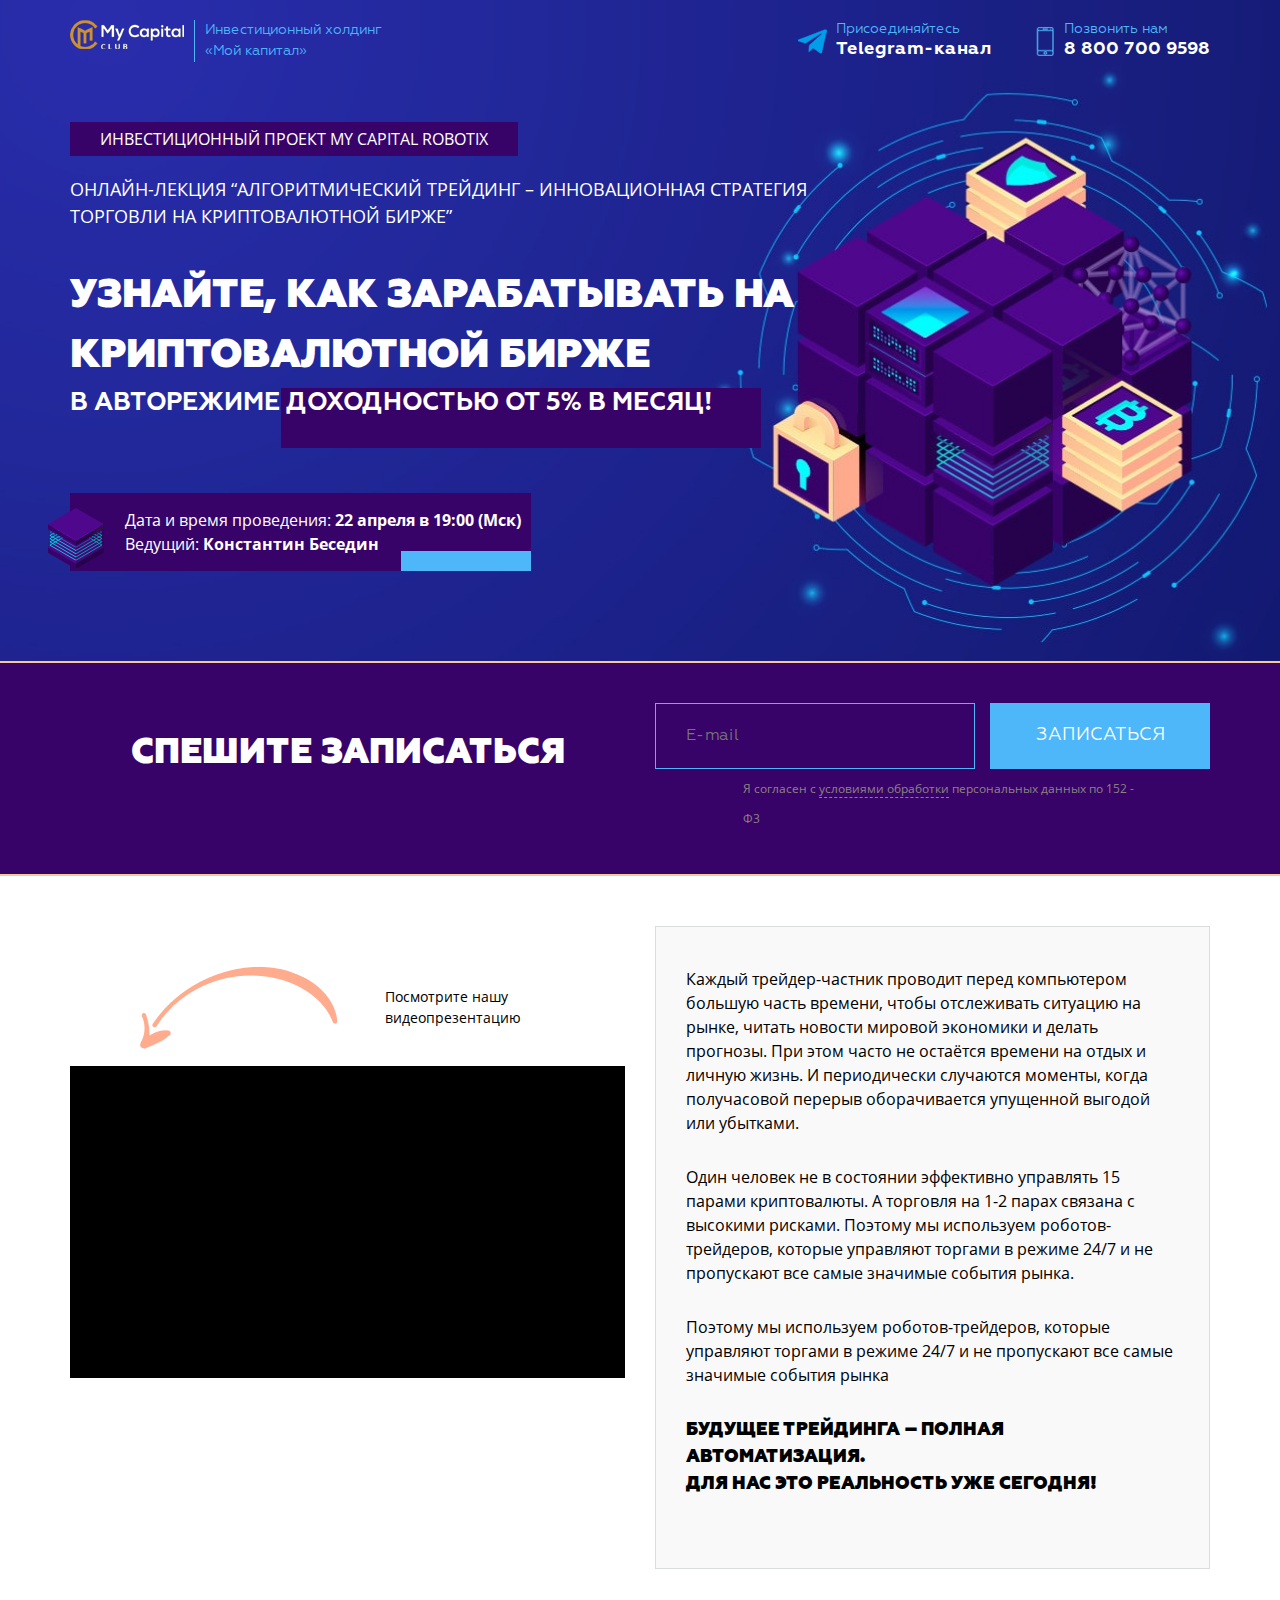
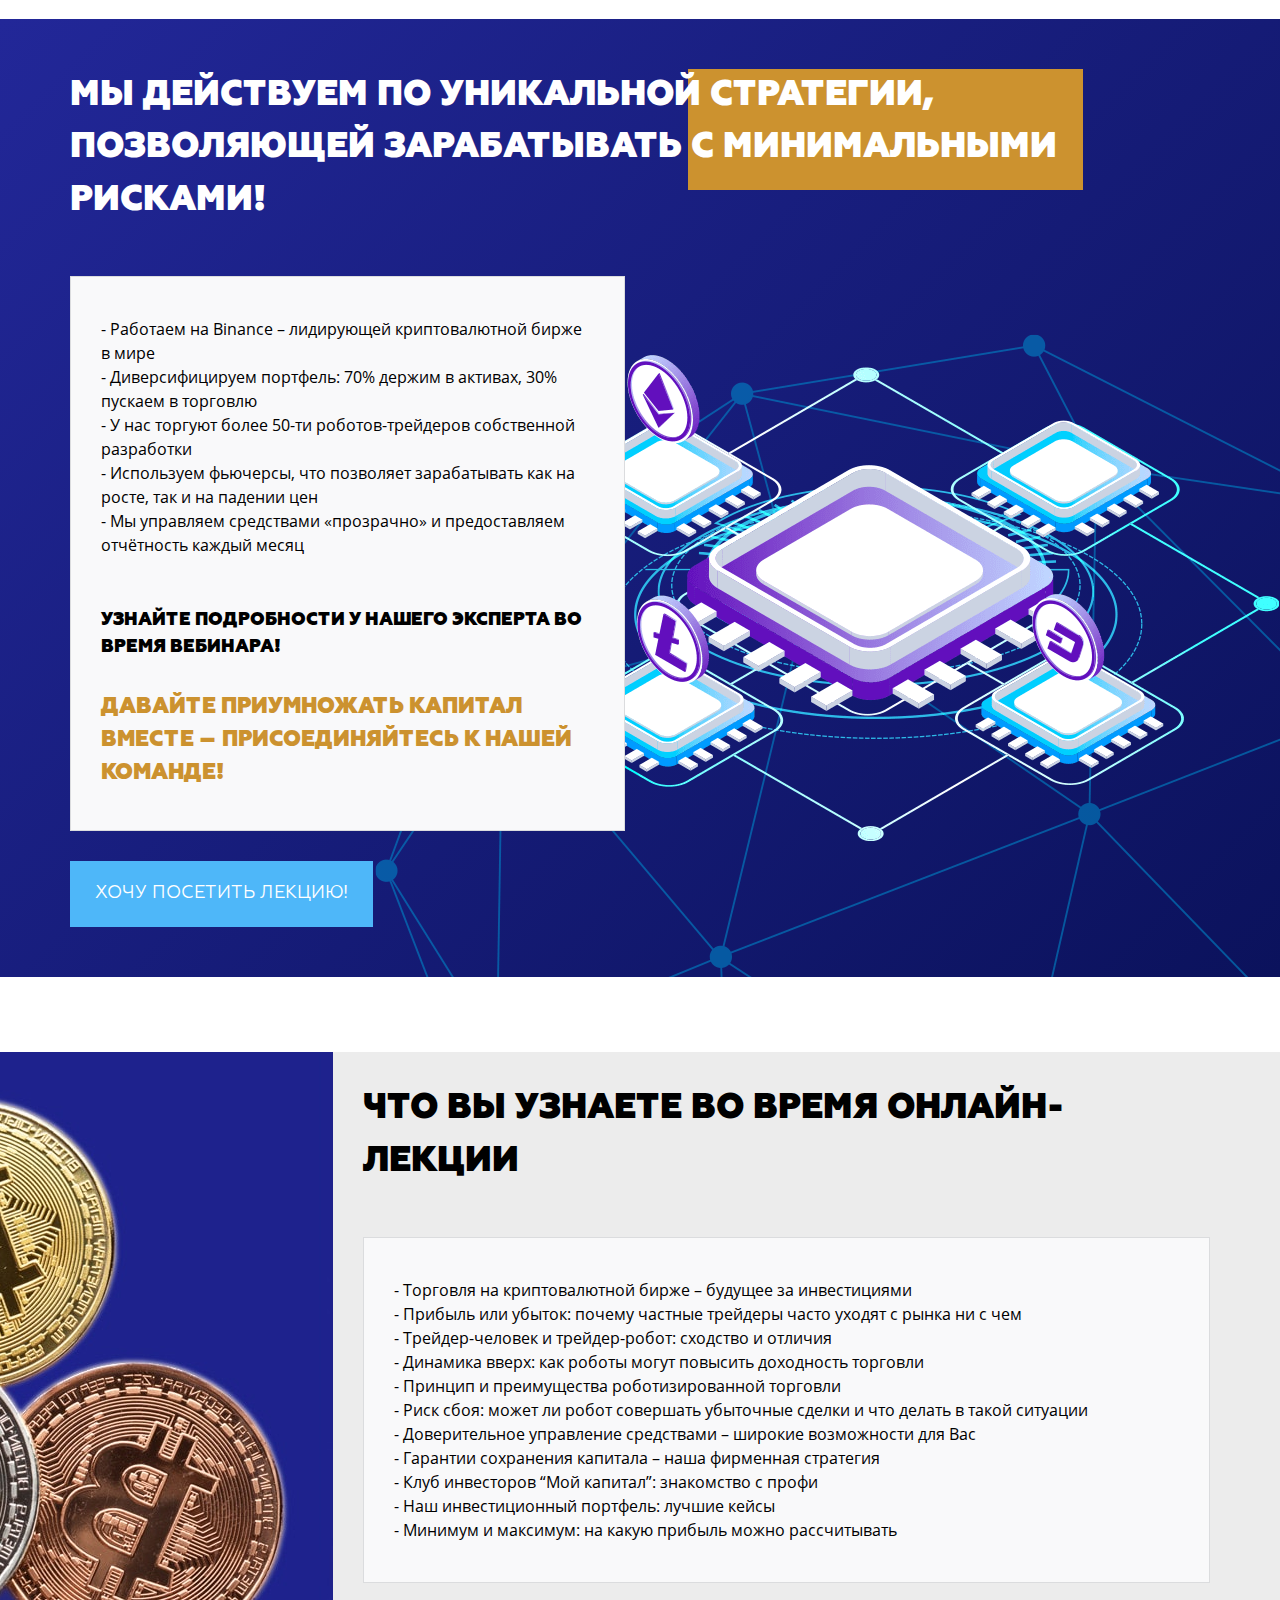
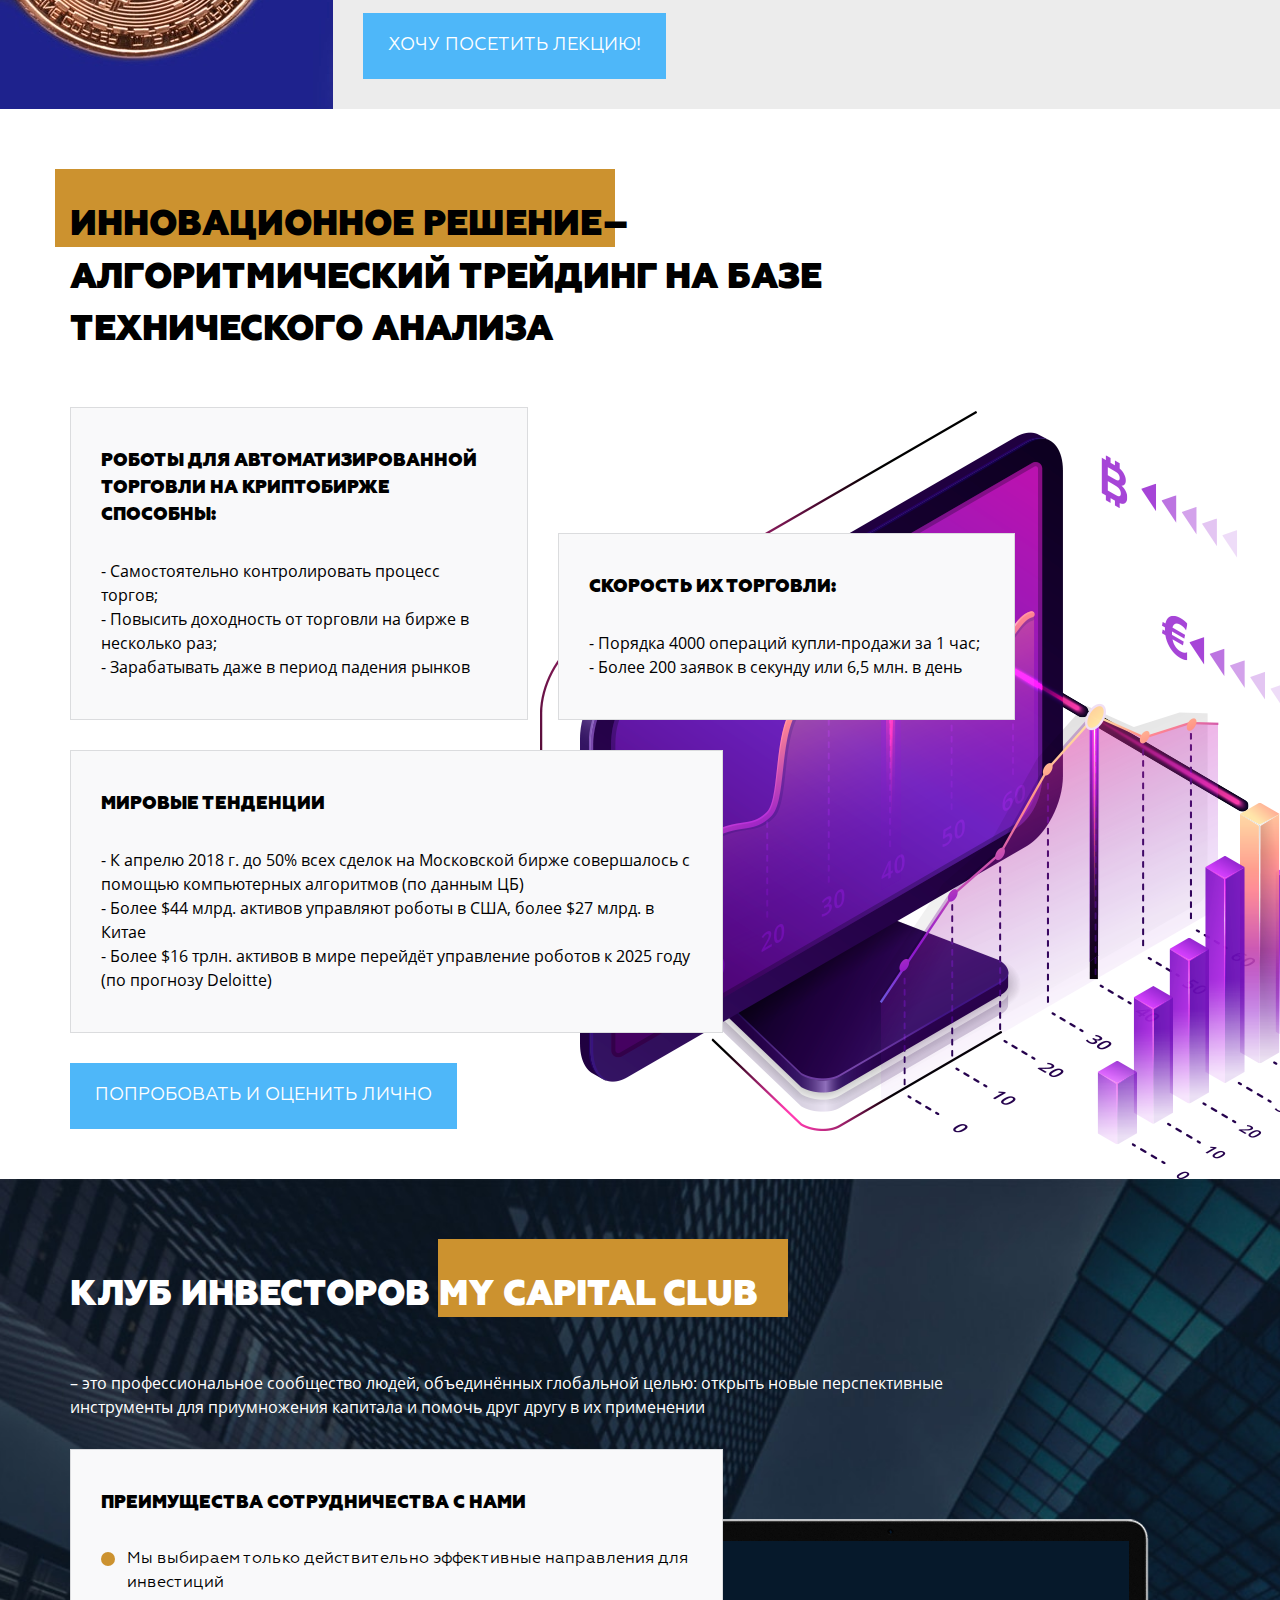
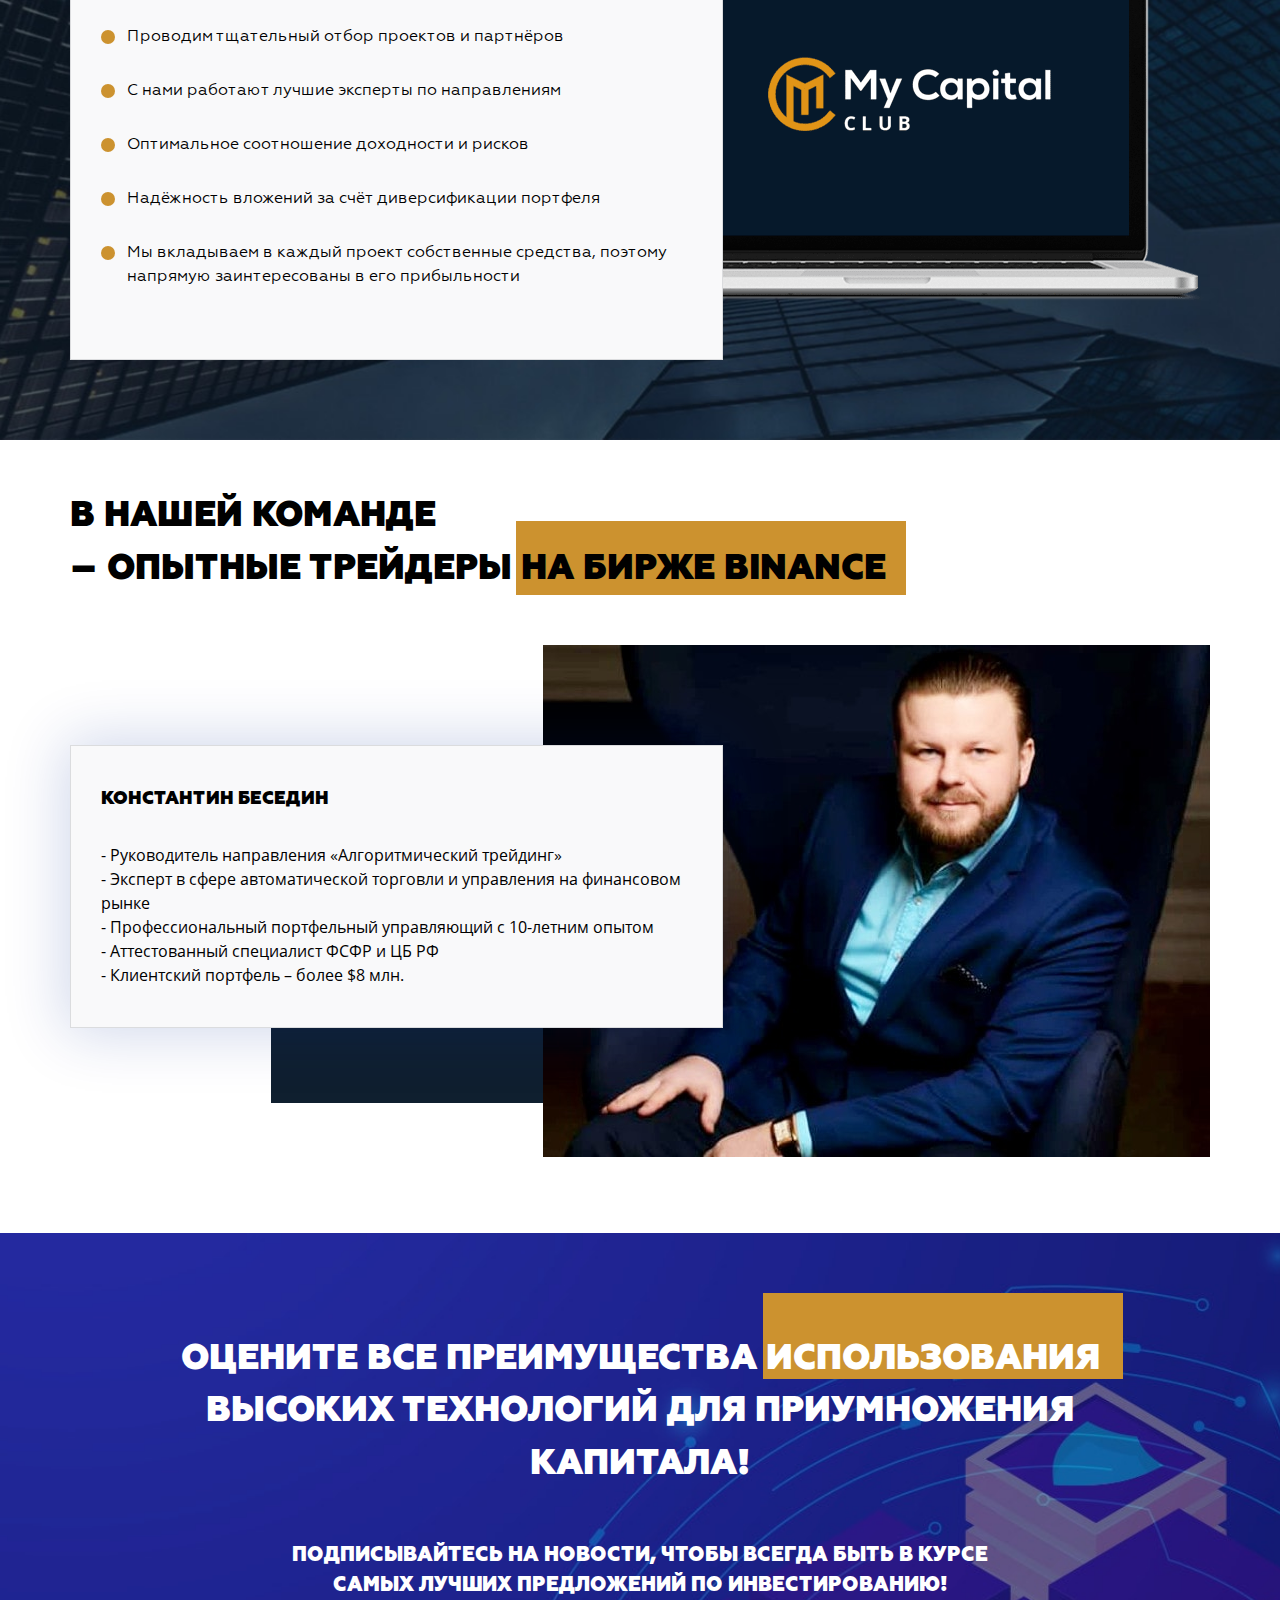
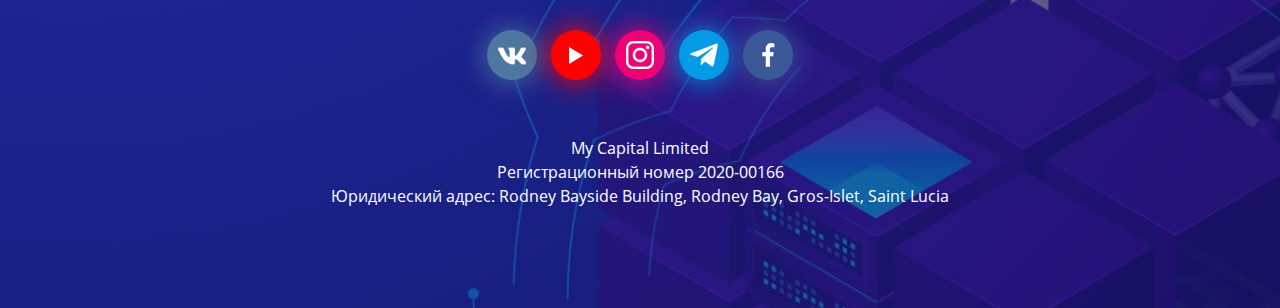
==== commit b39a32cb: "Main page 2 is adapted" ====
--- a/2/index.html
+++ b/2/index.html
@@ -7,7 +7,7 @@
     <meta property="og:url" content="https://robots.mycapitalland.ru/2/"/>
     <meta property="og:title" content="Узнайте, как зарабатывать на криптовалютной бирже в авторежиме с доходностью от 5% в месяц!"/>
     <meta property="og:description" content="Онлайн-лекция “Алгоритмический трейдинг – инновационная стратегия торговли на криптовалютной бирже”"/>
-    <title>Узнайте, как зарабатывать на криптовалютной бирже в авторежиме с доходностью от 5% в месяц!. Онлайн-лекция “Алгоритмический трейдинг – инновационная стратегия торговли на криптовалютной бирже”</title>
+    <title>Узнайте, как зарабатывать на криптовалютной бирже в авторежиме с доходностью от 5% в месяц! Онлайн-лекция “Алгоритмический трейдинг – инновационная стратегия торговли на криптовалютной бирже”</title>
     <link rel="apple-touch-icon" href="../favicon.svg"/>
     <link rel="apple-touch-icon" sizes="76x76" href="../favicon.svg"/>
     <link rel="apple-touch-icon" sizes="120x120" href="../favicon.svg"/>
@@ -58,10 +58,10 @@
                 <p class="main-pre main-pre-1">Инвестиционный проект My Capital Robotix</p>
                 <p class="main-pre main-pre-2">Онлайн-лекция “Алгоритмический трейдинг – инновационная стратегия торговли на криптовалютной бирже”</p>
                 <h1 class="main-title">Узнайте, как зарабатывать на криптовалютной бирже</h1>
-                <h2 class="main-subtitle">в авторежиме <span class="main-subtitle-span">доходностью от 5% в месяц!<span class="main-subtitle-rect"> </span></span></h2>
+                <h2 class="main-subtitle"> <span>в авторежиме </span><span class="main-subtitle-span"><span>доходностью от 5% в месяц!</span></span></h2>
               </div>
               <div class="main-info">
-                <p class="main-info-text">Дата и время проведения: <span>15 апреля в 19:00 (Мск)</span></p>
+                <p class="main-info-text">Дата и время проведения: <span>22 апреля в 19:00 (Мск)</span></p>
                 <p class="main-info-text">Ведущий: <span>Константин Беседин</span></p>
               </div>
             </div>
@@ -106,8 +106,8 @@
         <div class="container">
           <div class="row">
             <div class="col-md-6">
-              <div class="video-arrow"><img class="video-arrow-img" src="../img/icons-2/arrow.png" alt="Стрелка"/>
-                <p class="video-arrow-text">Посмотрите нашу видеопрезентацию</p>
+              <div class="video-arrow">
+                <p class="video-arrow-text">Посмотрите нашу видеопрезентацию</p><img class="video-arrow-img" src="../img/icons-2/arrow.png" alt="Стрелка"/>
               </div>
               <div class="video-wrapper video-wrapper-video">
                 <iframe src="https://www.youtube.com/embed/?autoplay=1&amp;mute=1&amp;modestbranding=1" allowfullscreen="allowfullscreen"></iframe>
--- a/css/styles-2.min.css
+++ b/css/styles-2.min.css
@@ -5,4 +5,4 @@
  * Bootstrap v3.4.1 (https://getbootstrap.com/)
  * Copyright 2011-2019 Twitter, Inc.
  * Licensed under MIT (https://github.com/twbs/bootstrap/blob/master/LICENSE)
- *//*! normalize.css v3.0.3 | MIT License | github.com/necolas/normalize.css */html{font-family:sans-serif;-ms-text-size-adjust:100%;-webkit-text-size-adjust:100%}body{margin:0}article,aside,details,figcaption,figure,footer,header,hgroup,main,menu,nav,section,summary{display:block}audio,canvas,progress,video{display:inline-block;vertical-align:baseline}audio:not([controls]){display:none;height:0}[hidden],template{display:none}a{background-color:transparent}a:active,a:hover{outline:0}abbr[title]{border-bottom:none;text-decoration:underline;-webkit-text-decoration:underline dotted;text-decoration:underline dotted}b,strong{font-weight:bold}dfn{font-style:italic}h1{font-size:2em;margin:0.67em 0}mark{background:#ff0;color:#000}small{font-size:80%}sub,sup{font-size:75%;line-height:0;position:relative;vertical-align:baseline}sup{top:-0.5em}sub{bottom:-0.25em}img{border:0}svg:not(:root){overflow:hidden}figure{margin:1em 40px}hr{box-sizing:content-box;height:0}pre{overflow:auto}code,kbd,pre,samp{font-family:monospace,monospace;font-size:1em}button,input,optgroup,select,textarea{color:inherit;font:inherit;margin:0}button{overflow:visible}button,select{text-transform:none}button,html input[type=button],input[type=reset],input[type=submit]{-webkit-appearance:button;cursor:pointer}button[disabled],html input[disabled]{cursor:default}button::-moz-focus-inner,input::-moz-focus-inner{border:0;padding:0}input{line-height:normal}input[type=checkbox],input[type=radio]{box-sizing:border-box;padding:0}input[type=number]::-webkit-inner-spin-button,input[type=number]::-webkit-outer-spin-button{height:auto}input[type=search]{-webkit-appearance:textfield;box-sizing:content-box}input[type=search]::-webkit-search-cancel-button,input[type=search]::-webkit-search-decoration{-webkit-appearance:none}fieldset{border:1px solid #c0c0c0;margin:0 2px;padding:0.35em 0.625em 0.75em}legend{border:0;padding:0}textarea{overflow:auto}optgroup{font-weight:bold}table{border-collapse:collapse;border-spacing:0}td,th{padding:0}*{box-sizing:border-box}:after,:before{box-sizing:border-box}html{font-size:10px;-webkit-tap-highlight-color:rgba(0,0,0,0)}body{font-family:"Helvetica Neue",Helvetica,Arial,sans-serif;font-size:14px;line-height:1.42857143;color:#333;background-color:#fff}button,input,select,textarea{font-family:inherit;font-size:inherit;line-height:inherit}a{color:#337ab7;text-decoration:none}a:focus,a:hover{color:#23527c;text-decoration:underline}a:focus{outline:5px auto -webkit-focus-ring-color;outline-offset:-2px}figure{margin:0}img{vertical-align:middle}.img-responsive{display:block;max-width:100%;height:auto}.img-rounded{border-radius:6px}.img-thumbnail{padding:4px;line-height:1.42857143;background-color:#fff;border:1px solid #ddd;border-radius:4px;transition:all .2s ease-in-out;display:inline-block;max-width:100%;height:auto}.img-circle{border-radius:50%}hr{margin-top:20px;margin-bottom:20px;border:0;border-top:1px solid #eee}.sr-only{position:absolute;width:1px;height:1px;padding:0;margin:-1px;overflow:hidden;clip:rect(0,0,0,0);border:0}.sr-only-focusable:active,.sr-only-focusable:focus{position:static;width:auto;height:auto;margin:0;overflow:visible;clip:auto}[role=button]{cursor:pointer}.container{padding-right:15px;padding-left:15px;margin-right:auto;margin-left:auto}@media (min-width:768px){.container{width:750px}}@media (min-width:992px){.container{width:970px}}@media (min-width:1200px){.container{width:1170px}}.container-fluid{padding-right:15px;padding-left:15px;margin-right:auto;margin-left:auto}.row{margin-right:-15px;margin-left:-15px}.row-no-gutters{margin-right:0;margin-left:0}.row-no-gutters [class*=col-]{padding-right:0;padding-left:0}.col-lg-1,.col-lg-2,.col-lg-3,.col-lg-4,.col-lg-5,.col-lg-6,.col-lg-7,.col-lg-8,.col-lg-9,.col-lg-10,.col-lg-11,.col-lg-12,.col-md-1,.col-md-2,.col-md-3,.col-md-4,.col-md-5,.col-md-6,.col-md-7,.col-md-8,.col-md-9,.col-md-10,.col-md-11,.col-md-12,.col-sm-1,.col-sm-2,.col-sm-3,.col-sm-4,.col-sm-5,.col-sm-6,.col-sm-7,.col-sm-8,.col-sm-9,.col-sm-10,.col-sm-11,.col-sm-12,.col-xs-1,.col-xs-2,.col-xs-3,.col-xs-4,.col-xs-5,.col-xs-6,.col-xs-7,.col-xs-8,.col-xs-9,.col-xs-10,.col-xs-11,.col-xs-12{position:relative;min-height:1px;padding-right:15px;padding-left:15px}.col-xs-1,.col-xs-2,.col-xs-3,.col-xs-4,.col-xs-5,.col-xs-6,.col-xs-7,.col-xs-8,.col-xs-9,.col-xs-10,.col-xs-11,.col-xs-12{float:left}.col-xs-12{width:100%}.col-xs-11{width:91.66666667%}.col-xs-10{width:83.33333333%}.col-xs-9{width:75%}.col-xs-8{width:66.66666667%}.col-xs-7{width:58.33333333%}.col-xs-6{width:50%}.col-xs-5{width:41.66666667%}.col-xs-4{width:33.33333333%}.col-xs-3{width:25%}.col-xs-2{width:16.66666667%}.col-xs-1{width:8.33333333%}.col-xs-pull-12{right:100%}.col-xs-pull-11{right:91.66666667%}.col-xs-pull-10{right:83.33333333%}.col-xs-pull-9{right:75%}.col-xs-pull-8{right:66.66666667%}.col-xs-pull-7{right:58.33333333%}.col-xs-pull-6{right:50%}.col-xs-pull-5{right:41.66666667%}.col-xs-pull-4{right:33.33333333%}.col-xs-pull-3{right:25%}.col-xs-pull-2{right:16.66666667%}.col-xs-pull-1{right:8.33333333%}.col-xs-pull-0{right:auto}.col-xs-push-12{left:100%}.col-xs-push-11{left:91.66666667%}.col-xs-push-10{left:83.33333333%}.col-xs-push-9{left:75%}.col-xs-push-8{left:66.66666667%}.col-xs-push-7{left:58.33333333%}.col-xs-push-6{left:50%}.col-xs-push-5{left:41.66666667%}.col-xs-push-4{left:33.33333333%}.col-xs-push-3{left:25%}.col-xs-push-2{left:16.66666667%}.col-xs-push-1{left:8.33333333%}.col-xs-push-0{left:auto}.col-xs-offset-12{margin-left:100%}.col-xs-offset-11{margin-left:91.66666667%}.col-xs-offset-10{margin-left:83.33333333%}.col-xs-offset-9{margin-left:75%}.col-xs-offset-8{margin-left:66.66666667%}.col-xs-offset-7{margin-left:58.33333333%}.col-xs-offset-6{margin-left:50%}.col-xs-offset-5{margin-left:41.66666667%}.col-xs-offset-4{margin-left:33.33333333%}.col-xs-offset-3{margin-left:25%}.col-xs-offset-2{margin-left:16.66666667%}.col-xs-offset-1{margin-left:8.33333333%}.col-xs-offset-0{margin-left:0}@media (min-width:768px){.col-sm-1,.col-sm-2,.col-sm-3,.col-sm-4,.col-sm-5,.col-sm-6,.col-sm-7,.col-sm-8,.col-sm-9,.col-sm-10,.col-sm-11,.col-sm-12{float:left}.col-sm-12{width:100%}.col-sm-11{width:91.66666667%}.col-sm-10{width:83.33333333%}.col-sm-9{width:75%}.col-sm-8{width:66.66666667%}.col-sm-7{width:58.33333333%}.col-sm-6{width:50%}.col-sm-5{width:41.66666667%}.col-sm-4{width:33.33333333%}.col-sm-3{width:25%}.col-sm-2{width:16.66666667%}.col-sm-1{width:8.33333333%}.col-sm-pull-12{right:100%}.col-sm-pull-11{right:91.66666667%}.col-sm-pull-10{right:83.33333333%}.col-sm-pull-9{right:75%}.col-sm-pull-8{right:66.66666667%}.col-sm-pull-7{right:58.33333333%}.col-sm-pull-6{right:50%}.col-sm-pull-5{right:41.66666667%}.col-sm-pull-4{right:33.33333333%}.col-sm-pull-3{right:25%}.col-sm-pull-2{right:16.66666667%}.col-sm-pull-1{right:8.33333333%}.col-sm-pull-0{right:auto}.col-sm-push-12{left:100%}.col-sm-push-11{left:91.66666667%}.col-sm-push-10{left:83.33333333%}.col-sm-push-9{left:75%}.col-sm-push-8{left:66.66666667%}.col-sm-push-7{left:58.33333333%}.col-sm-push-6{left:50%}.col-sm-push-5{left:41.66666667%}.col-sm-push-4{left:33.33333333%}.col-sm-push-3{left:25%}.col-sm-push-2{left:16.66666667%}.col-sm-push-1{left:8.33333333%}.col-sm-push-0{left:auto}.col-sm-offset-12{margin-left:100%}.col-sm-offset-11{margin-left:91.66666667%}.col-sm-offset-10{margin-left:83.33333333%}.col-sm-offset-9{margin-left:75%}.col-sm-offset-8{margin-left:66.66666667%}.col-sm-offset-7{margin-left:58.33333333%}.col-sm-offset-6{margin-left:50%}.col-sm-offset-5{margin-left:41.66666667%}.col-sm-offset-4{margin-left:33.33333333%}.col-sm-offset-3{margin-left:25%}.col-sm-offset-2{margin-left:16.66666667%}.col-sm-offset-1{margin-left:8.33333333%}.col-sm-offset-0{margin-left:0}}@media (min-width:992px){.col-md-1,.col-md-2,.col-md-3,.col-md-4,.col-md-5,.col-md-6,.col-md-7,.col-md-8,.col-md-9,.col-md-10,.col-md-11,.col-md-12{float:left}.col-md-12{width:100%}.col-md-11{width:91.66666667%}.col-md-10{width:83.33333333%}.col-md-9{width:75%}.col-md-8{width:66.66666667%}.col-md-7{width:58.33333333%}.col-md-6{width:50%}.col-md-5{width:41.66666667%}.col-md-4{width:33.33333333%}.col-md-3{width:25%}.col-md-2{width:16.66666667%}.col-md-1{width:8.33333333%}.col-md-pull-12{right:100%}.col-md-pull-11{right:91.66666667%}.col-md-pull-10{right:83.33333333%}.col-md-pull-9{right:75%}.col-md-pull-8{right:66.66666667%}.col-md-pull-7{right:58.33333333%}.col-md-pull-6{right:50%}.col-md-pull-5{right:41.66666667%}.col-md-pull-4{right:33.33333333%}.col-md-pull-3{right:25%}.col-md-pull-2{right:16.66666667%}.col-md-pull-1{right:8.33333333%}.col-md-pull-0{right:auto}.col-md-push-12{left:100%}.col-md-push-11{left:91.66666667%}.col-md-push-10{left:83.33333333%}.col-md-push-9{left:75%}.col-md-push-8{left:66.66666667%}.col-md-push-7{left:58.33333333%}.col-md-push-6{left:50%}.col-md-push-5{left:41.66666667%}.col-md-push-4{left:33.33333333%}.col-md-push-3{left:25%}.col-md-push-2{left:16.66666667%}.col-md-push-1{left:8.33333333%}.col-md-push-0{left:auto}.col-md-offset-12{margin-left:100%}.col-md-offset-11{margin-left:91.66666667%}.col-md-offset-10{margin-left:83.33333333%}.col-md-offset-9{margin-left:75%}.col-md-offset-8{margin-left:66.66666667%}.col-md-offset-7{margin-left:58.33333333%}.col-md-offset-6{margin-left:50%}.col-md-offset-5{margin-left:41.66666667%}.col-md-offset-4{margin-left:33.33333333%}.col-md-offset-3{margin-left:25%}.col-md-offset-2{margin-left:16.66666667%}.col-md-offset-1{margin-left:8.33333333%}.col-md-offset-0{margin-left:0}}@media (min-width:1200px){.col-lg-1,.col-lg-2,.col-lg-3,.col-lg-4,.col-lg-5,.col-lg-6,.col-lg-7,.col-lg-8,.col-lg-9,.col-lg-10,.col-lg-11,.col-lg-12{float:left}.col-lg-12{width:100%}.col-lg-11{width:91.66666667%}.col-lg-10{width:83.33333333%}.col-lg-9{width:75%}.col-lg-8{width:66.66666667%}.col-lg-7{width:58.33333333%}.col-lg-6{width:50%}.col-lg-5{width:41.66666667%}.col-lg-4{width:33.33333333%}.col-lg-3{width:25%}.col-lg-2{width:16.66666667%}.col-lg-1{width:8.33333333%}.col-lg-pull-12{right:100%}.col-lg-pull-11{right:91.66666667%}.col-lg-pull-10{right:83.33333333%}.col-lg-pull-9{right:75%}.col-lg-pull-8{right:66.66666667%}.col-lg-pull-7{right:58.33333333%}.col-lg-pull-6{right:50%}.col-lg-pull-5{right:41.66666667%}.col-lg-pull-4{right:33.33333333%}.col-lg-pull-3{right:25%}.col-lg-pull-2{right:16.66666667%}.col-lg-pull-1{right:8.33333333%}.col-lg-pull-0{right:auto}.col-lg-push-12{left:100%}.col-lg-push-11{left:91.66666667%}.col-lg-push-10{left:83.33333333%}.col-lg-push-9{left:75%}.col-lg-push-8{left:66.66666667%}.col-lg-push-7{left:58.33333333%}.col-lg-push-6{left:50%}.col-lg-push-5{left:41.66666667%}.col-lg-push-4{left:33.33333333%}.col-lg-push-3{left:25%}.col-lg-push-2{left:16.66666667%}.col-lg-push-1{left:8.33333333%}.col-lg-push-0{left:auto}.col-lg-offset-12{margin-left:100%}.col-lg-offset-11{margin-left:91.66666667%}.col-lg-offset-10{margin-left:83.33333333%}.col-lg-offset-9{margin-left:75%}.col-lg-offset-8{margin-left:66.66666667%}.col-lg-offset-7{margin-left:58.33333333%}.col-lg-offset-6{margin-left:50%}.col-lg-offset-5{margin-left:41.66666667%}.col-lg-offset-4{margin-left:33.33333333%}.col-lg-offset-3{margin-left:25%}.col-lg-offset-2{margin-left:16.66666667%}.col-lg-offset-1{margin-left:8.33333333%}.col-lg-offset-0{margin-left:0}}.clearfix:after,.clearfix:before,.container-fluid:after,.container-fluid:before,.container:after,.container:before,.row:after,.row:before{display:table;content:" "}.clearfix:after,.container-fluid:after,.container:after,.row:after{clear:both}.center-block{display:block;margin-right:auto;margin-left:auto}.pull-right{float:right!important}.pull-left{float:left!important}.hide{display:none!important}.show{display:block!important}.invisible{visibility:hidden}.text-hide{font:0/0 a;color:transparent;text-shadow:none;background-color:transparent;border:0}.hidden{display:none!important}.affix{position:fixed}.mfp-bg{top:0;left:0;width:100%;height:100%;z-index:1042;overflow:hidden;position:fixed;background:#0b0b0b;opacity:0.8}.mfp-wrap{top:0;left:0;width:100%;height:100%;z-index:1043;position:fixed;outline:none!important;-webkit-backface-visibility:hidden}.mfp-container{text-align:center;position:absolute;width:100%;height:100%;left:0;top:0;padding:0 8px;box-sizing:border-box}.mfp-container:before{content:'';display:inline-block;height:100%;vertical-align:middle}.mfp-align-top .mfp-container:before{display:none}.mfp-content{position:relative;display:inline-block;vertical-align:middle;margin:0 auto;text-align:left;z-index:1045}.mfp-ajax-holder .mfp-content,.mfp-inline-holder .mfp-content{width:100%;cursor:auto}.mfp-ajax-cur{cursor:progress}.mfp-zoom-out-cur,.mfp-zoom-out-cur .mfp-image-holder .mfp-close{cursor:zoom-out}.mfp-zoom{cursor:pointer;cursor:zoom-in}.mfp-auto-cursor .mfp-content{cursor:auto}.mfp-arrow,.mfp-close,.mfp-counter,.mfp-preloader{-webkit-user-select:none;user-select:none}.mfp-loading.mfp-figure{display:none}.mfp-hide{display:none!important}.mfp-preloader{color:#CCC;position:absolute;top:50%;width:auto;text-align:center;margin-top:-0.8em;left:8px;right:8px;z-index:1044}.mfp-preloader a{color:#CCC}.mfp-preloader a:hover{color:#FFF}.mfp-s-ready .mfp-preloader{display:none}.mfp-s-error .mfp-content{display:none}button.mfp-arrow,button.mfp-close{overflow:visible;cursor:pointer;background:transparent;border:0;-webkit-appearance:none;display:block;outline:none;padding:0;z-index:1046;box-shadow:none;touch-action:manipulation}button::-moz-focus-inner{padding:0;border:0}.mfp-close{width:44px;height:44px;line-height:44px;position:absolute;right:0;top:0;text-decoration:none;text-align:center;opacity:0.65;padding:0 0 18px 10px;color:#FFF;font-style:normal;font-size:28px;font-family:Arial,Baskerville,monospace}.mfp-close:focus,.mfp-close:hover{opacity:1}.mfp-close:active{top:1px}.mfp-close-btn-in .mfp-close{color:#333}.mfp-iframe-holder .mfp-close,.mfp-image-holder .mfp-close{color:#FFF;right:-6px;text-align:right;padding-right:6px;width:100%}.mfp-counter{position:absolute;top:0;right:0;color:#CCC;font-size:12px;line-height:18px;white-space:nowrap}.mfp-arrow{position:absolute;opacity:0.65;margin:0;top:50%;margin-top:-55px;padding:0;width:90px;height:110px;-webkit-tap-highlight-color:transparent}.mfp-arrow:active{margin-top:-54px}.mfp-arrow:focus,.mfp-arrow:hover{opacity:1}.mfp-arrow:after,.mfp-arrow:before{content:'';display:block;width:0;height:0;position:absolute;left:0;top:0;margin-top:35px;margin-left:35px;border:medium inset transparent}.mfp-arrow:after{border-top-width:13px;border-bottom-width:13px;top:8px}.mfp-arrow:before{border-top-width:21px;border-bottom-width:21px;opacity:0.7}.mfp-arrow-left{left:0}.mfp-arrow-left:after{border-right:17px solid #FFF;margin-left:31px}.mfp-arrow-left:before{margin-left:25px;border-right:27px solid #3F3F3F}.mfp-arrow-right{right:0}.mfp-arrow-right:after{border-left:17px solid #FFF;margin-left:39px}.mfp-arrow-right:before{border-left:27px solid #3F3F3F}.mfp-iframe-holder{padding-top:40px;padding-bottom:40px}.mfp-iframe-holder .mfp-content{line-height:0;width:100%;max-width:900px}.mfp-iframe-holder .mfp-close{top:-40px}.mfp-iframe-scaler{width:100%;height:0;overflow:hidden;padding-top:56.25%}.mfp-iframe-scaler iframe{position:absolute;display:block;top:0;left:0;width:100%;height:100%;box-shadow:0 0 8px rgba(0,0,0,0.6);background:#000}img.mfp-img{width:auto;max-width:100%;height:auto;display:block;line-height:0;box-sizing:border-box;padding:40px 0 40px;margin:0 auto}.mfp-figure{line-height:0}.mfp-figure:after{content:'';position:absolute;left:0;top:40px;bottom:40px;display:block;right:0;width:auto;height:auto;z-index:-1;box-shadow:0 0 8px rgba(0,0,0,0.6);background:#444}.mfp-figure small{color:#BDBDBD;display:block;font-size:12px;line-height:14px}.mfp-figure figure{margin:0}.mfp-bottom-bar{margin-top:-36px;position:absolute;top:100%;left:0;width:100%;cursor:auto}.mfp-title{text-align:left;line-height:18px;color:#F3F3F3;word-wrap:break-word;padding-right:36px}.mfp-image-holder .mfp-content{max-width:100%}.mfp-gallery .mfp-image-holder .mfp-figure{cursor:pointer}@media screen and (max-height:300px),screen and (max-width:800px) and (orientation:landscape){.mfp-img-mobile .mfp-image-holder{padding-left:0;padding-right:0}.mfp-img-mobile img.mfp-img{padding:0}.mfp-img-mobile .mfp-figure:after{top:0;bottom:0}.mfp-img-mobile .mfp-figure small{display:inline;margin-left:5px}.mfp-img-mobile .mfp-bottom-bar{background:rgba(0,0,0,0.6);bottom:0;margin:0;top:auto;padding:3px 5px;position:fixed;box-sizing:border-box}.mfp-img-mobile .mfp-bottom-bar:empty{padding:0}.mfp-img-mobile .mfp-counter{right:5px;top:3px}.mfp-img-mobile .mfp-close{top:0;right:0;width:35px;height:35px;line-height:35px;background:rgba(0,0,0,0.6);position:fixed;text-align:center;padding:0}}@media (max-width:900px){.mfp-arrow{transform:scale(0.75)}.mfp-arrow-left{transform-origin:0}.mfp-arrow-right{transform-origin:100%}.mfp-container{padding-left:6px;padding-right:6px}}*{margin:0;padding:0;outline:none}body{font-size:16px;font-family:'OpenSans',sans-serif;color:#000;background-color:#fff;line-height:1.5}@media screen and (min-width:2295px){body{font-size:20px}}@media screen and (min-width:2295px){.container{width:1400px}}a{color:#000}a:focus{outline:0;text-decoration:none}a:hover{text-decoration:none}h1,h2,h3,h4,h5,h6{font-weight:normal;margin:0}button{border:none}footer,header,section{width:100%;display:block}.wrapper{overflow:hidden}.video-wrapper{margin:0 auto;position:relative;width:100%;top:0}.video-wrapper:before{content:'';height:0;padding-top:56.25%;display:block}.video-wrapper:after{content:'';display:block;position:absolute;top:0;left:0;right:0;width:100%;height:70px}.video-wrapper iframe,.video-wrapper img{position:absolute;width:100%;height:100%;display:block;background-color:#000;border-radius:0;border:0;top:0;left:0;right:0;bottom:0;cursor:pointer;margin:0 auto}.button{display:inline-block;text-align:center;margin:0 auto;text-decoration:none;color:#fff;font-family:'Geometria',sans-serif;font-size:18px;text-transform:uppercase;padding:19px 25px 20px;background-color:#4eb7f9;min-width:220px;transition:all 0.3s ease}.button:focus{text-decoration:none;color:#fff;background-color:#4eb7f9}.button:hover{text-decoration:none;color:#fff;background-color:#0895ed}.button-wrapper-center{text-align:center}@media screen and (max-width:991px){.button-wrapper{text-align:center}}@media screen and (max-width:560px){.button{padding:20px}}@media screen and (max-width:385px){.button{min-width:1px;font-size:16px}}.general-wrapper-grey{padding:40px 30px;background-color:#f9f9fa;border:1px solid #dbdcde;margin-bottom:30px;position:relative;z-index:25}@media screen and (max-width:560px){.general-wrapper{padding:20px}}@media screen and (max-width:385px){.general-wrapper{padding:15px;margin-bottom:20px}}.general-wrapper-title{text-transform:uppercase;font-family:'Geometria',sans-serif;font-size:18px;font-weight:900;margin-bottom:30px}@media screen and (max-width:560px){.general-wrapper-title{margin-bottom:20px}}.general-wrapper-extratitle{text-transform:uppercase;font-family:'Geometria',sans-serif;font-size:22px;font-weight:900;color:#cc922f}@media screen and (max-width:560px){.general-wrapper-extratitle{font-size:20px}}.general-text{margin-bottom:30px}.general-text-bold{font-weight:bold}@media screen and (max-width:560px){.general-text{margin-bottom:20px}}@media screen and (max-width:385px){.general-text{margin-bottom:10px}}.general-title{font-family:'Geometria',sans-serif;font-size:35px;font-weight:900;text-transform:uppercase;margin-bottom:50px;position:relative}.general-title span{position:relative;z-index:30}.general-title-right{text-align:right}.general-title-white{color:#fff}@media screen and (max-width:991px){.general-title{text-align:center}}@media screen and (max-width:560px){.general-title{font-size:26px;margin-bottom:30px}}@media screen and (max-width:385px){.general-title{font-size:22px}}.general-list{list-style:none}.content{position:relative;z-index:40}.general-img{position:relative;padding-top:100%}.general-img img{position:absolute;width:auto}@media screen and (max-width:991px){.general-img{padding:0}.general-img img{position:static;display:block;width:100%;margin:0 auto 30px}}header{overflow:hidden;padding:20px 0;margin-bottom:40px}@media screen and (min-width:2295px){header{margin-bottom:120px}}@media screen and (max-width:991px){header{margin-bottom:20px}}@media screen and (max-width:767px){header{padding:15px 0;text-align:center}}@media screen and (max-width:560px){header{text-align:left}}@media screen and (max-width:560px){.header-nav{position:fixed;width:300px;height:100%;background-color:#fff;padding:20px;z-index:190;top:0;left:-100%;transition:all 0.3s ease}}@media screen and (max-width:385px){.header-nav{width:100%}}.logo{float:left;overflow:hidden}.logo-link{float:left}.logo-text{border-left:1px solid #4eb7f9;margin-left:10px;padding-left:10px;color:#4eb7f9;font-size:14px;font-family:'Geometria',sans-serif;font-weight:normal;float:left;text-align:left}.logo.logo-mobile{display:none;position:relative;z-index:200}@media screen and (max-width:560px){.logo.logo-mobile{display:block}}@media screen and (max-width:767px){.logo{float:none;display:inline-block;margin-bottom:5px}}@media screen and (max-width:560px){.logo{width:160px}.logo-text{margin:10px 0 0;padding:5px 0 0;border-left:0;border-top:1px solid #4eb7f9;font-size:12px}}.contacts{float:right;text-align:right;line-height:1.315}@media screen and (max-width:767px){.contacts{float:none;text-align:center;line-height:1.1}}@media screen and (max-width:560px){.contacts{margin-top:15px;text-align:left}}.contact{font-family:'Geometria',sans-serif;text-align:left;background-repeat:no-repeat;background-position:center left;display:inline-block}.contact.contact-tg{padding-left:38px;background-image:url("../img/icons/telegram.png")}.contact.contact-phone{padding-left:28px;background-image:url("../img/icons-2/phone.png");margin-left:40px}.contact-text{color:#4eb7f9;font-size:14px;font-weight:normal}.contact-link{display:block;font-size:18px;font-weight:bold;color:#fff}.contact-link:active{color:#fff;text-decoration:none}.contact-link:hover{color:#fff;text-decoration:underline}@media screen and (max-width:560px){.contact.contact-phone{padding-left:38px;margin:15px 0 0;background-position:center left 5px}.contact-text{font-size:12px}.contact-link{font-size:16px}}.mobile-menu{display:none;position:absolute;width:30px;height:25px;padding:5px;top:20px;right:40px;cursor:pointer;z-index:300}.mobile-menu-line{width:100%;height:3px;background-color:#404040;position:absolute;transition:all 0.4s ease}.mobile-menu-line-1{top:0}.mobile-menu-line-1.switched{transform:rotate(45deg);top:13px;right:0;left:0;width:42px}.mobile-menu-line-2{height:2px;top:calc(50% - 1px)}.mobile-menu-line-2.switched{opacity:0}.mobile-menu-line-3{bottom:0}.mobile-menu-line-3.switched{transform:rotate(-45deg);top:13px;left:0;right:0;width:42px}@media screen and (max-width:560px){.mobile-menu{display:block}}.nav-active{left:0!important}#main{padding:0 0 90px;position:relative;background-color:#20218a;background-image:url("../img/backs-2/main.jpg");background-repeat:no-repeat;background-position:center;background-size:cover;color:#fff}.main-pre-1{display:inline-block;padding:5px 30px;font-size:16px;text-transform:uppercase;margin-bottom:20px;text-align:center;background-color:#380368}.main-pre-2{font-size:18px;text-transform:uppercase}.main-title{font-family:'Geometria',sans-serif;font-size:40px;font-weight:900;text-transform:uppercase;margin:35px 0 0}.main-subtitle{font-family:'Geometria',sans-serif;font-size:25px;font-weight:bold;margin:0 0 70px;position:relative;text-transform:uppercase}.main-subtitle-span{position:relative;z-index:20}.main-subtitle-rect{position:absolute;width:480px;height:60px;background-color:#380368;top:-3px;left:-5px;z-index:-1}.main-info{position:relative;display:inline-block;padding:15px 10px 15px 55px;background-color:#380368}.main-info:before{content:'';display:block;position:absolute;width:56px;height:61px;background-image:url("../img/images-2/date.png");background-repeat:no-repeat;background-position:center;left:-22px;top:clac(20%)}.main-info:after{content:'';display:block;position:absolute;right:0;bottom:0;width:130px;height:20px;background-color:#4eb7f9}.main-info-text{position:relative;z-index:20;color:#fff;line-height:24px}.main-info-text span{font-weight:bold}#form-section{padding:40px 0;background-color:#380368;border-top:2px solid #ffc596;border-bottom:2px solid #ffc596}@media screen and (max-width:560px){#form-section{padding:30px 0}}.form-title{font-family:'Geometria',sans-serif;font-size:35px;font-weight:900;text-transform:uppercase;margin-top:24px;text-align:center;color:#fff}@media screen and (max-width:991px){.form-title{margin:0 0 10px}}@media screen and (max-width:560px){.form-title{font-size:26px}}@media screen and (max-width:385px){.form-title{font-size:24px}}.form{width:100%;max-width:560px;margin:0 auto}.input{background-color:transparent;display:inline-block;border:1px solid #4eb7f9;border-radius:0;color:#fff;font-family:'Geometria',sans-serif;font-size:16px;font-weight:normal;text-align:left;padding:20px 30px;transition:all 0.3s ease;width:100%;max-width:320px}.input-mail-section{float:left}@media screen and (max-width:1199px){.input-mail-section{float:none;display:block;margin:0 auto 10px;max-width:380px}}.button-form-section{float:right}@media screen and (max-width:1199px){.button-form-section{float:none;display:block;margin:0 auto;width:100%;max-width:380px}}input:-webkit-autofill{-webkit-animation-name:autofill;-webkit-animation-fill-mode:both}.input:active,input:-internal-autofill-selected{background-color:transparent!important}.alert-message{clear:both;display:none;font-size:16px;padding-top:10px;color:#f00;text-align:center;font-weight:600;line-height:1}.checking{display:table;width:100%;max-width:440px;margin:5px auto 0;text-align:left}@media screen and (max-width:991px){.checking{max-width:380px}}.checking-main{margin-left:0}.checking .check-label{line-height:30px;cursor:pointer;position:relative;display:table-cell;vertical-align:middle;padding:0 0 0 30px;text-align:left;font-size:12px;font-weight:100;color:#8c8282}@media screen and (max-width:991px){.checking .check-label{line-height:20px}}.checking .check-label a{text-decoration:none;border-bottom:1px dashed;display:inline;color:#8c8282}.checking .check-label a:focus{border-bottom:1px dashed;color:#8c8282}.checking .check-label a:hover{border-bottom:none;text-decoration:none;color:#8c8282}.checking .check-label:before{content:'';background-color:transparent;position:absolute;left:0;top:3px;width:20px;height:20px;border:none;border-radius:0;animation:pulse;animation-duration:0.7s;animation-iteration-count:infinite;animation-timing-function:ease-out}.checking .check-label:after{content:'';position:absolute;left:7px;top:-10px;width:8px;height:14px;background-color:transparent;opacity:0;border-bottom:2px solid #fff;border-right:2px solid #fff;transform:rotate(41deg);transition:all 0.5s ease}.check{position:absolute;z-index:-1;opacity:0;width:0;height:0;border:0;left:-99999px}.check:checked+.check-label:before{background-color:#4eb7f9;animation:none}.check:checked+.check-label:after{opacity:1;top:5px;transition:all 0.5s ease}:-moz-placeholder,:-ms-input-placeholder,::-moz-placeholder,::-webkit-input-placeholder{color:#fff;opacity:1}@keyframes pulse{0%{box-shadow:0 0 0 0 rgba(255,0,0,0.62) inset}to{box-shadow:0 0 15px 10px rgba(255,0,0,0.62) inset}}#video{padding:50px 0 20px}@media screen and (max-width:560px){#video{padding:30px 0 0}}.video-arrow{position:relative;margin:60px 0 0}.video-arrow-img{position:absolute;top:-20px;left:70px}.video-arrow-text{position:absolute;font-size:14px;width:140px;top:0;right:100px}.video-wrapper-video{margin-top:140px;max-width:650px}@media screen and (max-width:991px){.video-wrapper-video{margin:0 auto 30px}}#about{padding:50px 0;background-color:#23289c;background-image:linear-gradient(135deg,#222798,#0b125c);overflow:hidden}@media screen and (max-width:560px){#about{padding:30px 0}}.general-title-about:before{content:'';display:block;position:absolute;right:30px;top:0;background-color:#cc922f;width:395px;height:121px}.general-img-about img{left:-280px;bottom:-150px}.general-wrapper-title-about{margin:50px 0 30px}@media screen and (max-width:560px){.general-wrapper-title-about{margin:30px 0 20px}}#know{padding:40px 0;margin-top:75px;background-color:#ececec;overflow:hidden}@media screen and (max-width:560px){#know{padding:30px 0}}.general-img-know img{height:inherit;top:-40px;right:0}#decision{padding:90px 0 50px}#decision .container{position:relative}@media screen and (max-width:560px){#decision{padding:30px 0}}.general-title-decision:before{content:'';display:block;position:absolute;background-color:#cc922f;width:560px;height:78px;left:-15px;top:-30px}.decision-img{position:absolute;right:-200px;bottom:-50px}@media screen and (max-width:991px){.decision-img{left:0;right:0;margin:0 auto;width:100%}}.general-title-decision{width:100%;max-width:770px}.general-wrapper-decision-2{margin-top:126px}@media screen and (max-width:991px){.general-wrapper-decision-2{margin-top:0}}#club{padding:90px 0 50px;background-color:#152333;background-image:url("../img/backs-2/club.jpg");background-repeat:no-repeat;background-position:center;background-size:cover}@media screen and (max-width:560px){#club{padding:30px 0}}.general-title-club{display:inline-block}.general-title-club:before{content:'';display:block;position:absolute;background-color:#cc922f;width:350px;height:78px;top:-30px;right:-30px}.club-subtitle{margin-bottom:30px;color:#fff;width:100%;max-width:890px}.club-wrpper-list li{list-style:none;padding-left:26px;margin-bottom:30px;position:relative;font-family:'Geometria',sans-serif}.club-wrpper-list li:before{content:'';display:block;position:absolute;top:5px;left:0;border-radius:50px;background-color:#cc922f;width:14px;height:14px}@media screen and (max-width:560px){.club-wrpper-list li{margin-bottom:20px}}@media screen and (max-width:385px){.club-wrpper-list li{margin-bottom:10px}}.general-img-club img{right:0;top:70px;z-index:0}@media screen and (max-width:1199px){.general-img-club img{right:auto;left:-200px}}#author{padding:50px 0 130px}#author .container{position:relative}#author .container:before{content:'';display:block;position:absolute;width:460px;height:175px;bottom:0;left:216px;background-color:#0f1f2f}@media screen and (max-width:991px){#author{padding:50px 0}}@media screen and (max-width:560px){#author{padding:30px 0}}.general-title-author{display:inline-block}.general-title-author:before{content:'';display:block;position:absolute;background-color:#cc922f;width:390px;height:74px;bottom:0;right:-20px}.general-wrapper-author{margin-top:100px;box-shadow:0px 0px 57.04px 4.96px rgba(0,42,149,0.19)}@media screen and (max-width:991px){.general-wrapper-author{margin-top:0}}.general-img-author img{top:0;right:0}#last{padding:100px 0;background-color:#1d1f84;background-image:url("../img/backs-2/last.jpg");background-repeat:no-repeat;background-position:center;background-size:cover;text-align:center;color:#fff}@media screen and (max-width:991px){#last{padding:70px 0}}@media screen and (max-width:560px){#last{padding:50px 0}}.last-title{position:relative;font-family:'Geometria',sans-serif;font-size:35px;font-weight:900;text-transform:uppercase;width:100%;max-width:925px;margin:0 auto}.last-title span{position:relative;z-index:20}.last-title:before{content:'';display:block;position:absolute;background-color:#cc922f;width:360px;height:86px;top:-40px;right:-20px;z-index:0}@media screen and (max-width:560px){.last-title{font-size:26px}}@media screen and (max-width:385px){.last-title{font-size:24px}}.footer-title{font-family:'Geometria',sans-serif;font-size:20px;font-weight:900;text-transform:uppercase;margin:50px auto 30px;width:100%;max-width:750px}@media screen and (max-width:560px){.footer-title{font-size:18px;margin:30px 0}}@media screen and (max-width:385px){.footer-title{margin:20px 0 30px;font-size:16px}}.soc-links{margin-bottom:50px}@media screen and (max-width:560px){.soc-links{margin-bottom:30px}}.soc-link{width:50px;height:50px;border-radius:50px;text-align:center;margin:0 5px;display:inline-block;background-image:url("../img/icons/soc-links.png");background-repeat:no-repeat;text-decoration:none;transition:all 0.3s ease}.soc-link:focus{text-decoration:none}.soc-link:hover{transform:translateY(-4px)}.soc-link-vk{background-position:0 0;box-shadow:0px 1px 25.23px 3.77px rgba(77,118,161,0.79);background-color:#4d76a1}.soc-link-yt{background-position:-50px 0;box-shadow:0px 1px 25.23px 3.77px rgba(255,0,0,0.79);background-color:#f00}.soc-link-insta{background-position:-100px 0;box-shadow:0px 1px 25.23px 3.77px rgba(240,0,117,0.79);background-color:#f00075}.soc-link-tg{background-position:-150px 0;box-shadow:0px 1px 25.23px 3.77px rgba(3,155,229,0.79);background-color:#039be5}.soc-link-fb{background-position:-200px 0;box-shadow:0px 1px 25.23px 3.77px rgba(59,89,152,0.79);background-color:#3b5998}@media screen and (max-width:560px){.soc-link{margin:0 1px}}.white-popup{position:relative;background:#380368;padding:50px 20px;width:auto;max-width:650px;margin:20px auto}@media screen and (max-width:560px){.white-popup{padding:30px 20px 20px}}@media screen and (max-width:385px){.white-popup{padding:30px 15px 15px}}.mfp-close-btn-in .mfp-close{color:#fff}.form-modal{margin:0 auto}.modal-title{text-align:center;font-family:'Geometria',sans-serif;font-size:30px;font-weight:bold;margin-bottom:25px;text-transform:uppercase;color:#fff}@media screen and (max-width:560px){.modal-title{font-size:24px;margin-bottom:20px}}@media screen and (max-width:385px){.modal-title{font-size:22px;margin-bottom:10px}}.mfp-fade.mfp-bg{opacity:0;transition:all 0.5s ease-out}.mfp-fade.mfp-bg.mfp-ready{opacity:0.8}.mfp-fade.mfp-bg.mfp-removing{opacity:0}.mfp-fade.mfp-wrap .mfp-content{opacity:0;transition:all 0.5s ease-out}.mfp-fade.mfp-wrap.mfp-ready .mfp-content{opacity:1}.mfp-fade.mfp-wrap.mfp-removing .mfp-content{opacity:0}.input-mail-modal{display:block;float:none;margin:0 auto 10px;width:100%;max-width:380px}.button-form-modal{display:block;float:none;margin:0 auto;width:100%;max-width:380px}.checking-modal{max-width:440px}@media screen and (max-width:991px){.checking-modal{max-width:380px}}+ *//*! normalize.css v3.0.3 | MIT License | github.com/necolas/normalize.css */html{font-family:sans-serif;-ms-text-size-adjust:100%;-webkit-text-size-adjust:100%}body{margin:0}article,aside,details,figcaption,figure,footer,header,hgroup,main,menu,nav,section,summary{display:block}audio,canvas,progress,video{display:inline-block;vertical-align:baseline}audio:not([controls]){display:none;height:0}[hidden],template{display:none}a{background-color:transparent}a:active,a:hover{outline:0}abbr[title]{border-bottom:none;text-decoration:underline;-webkit-text-decoration:underline dotted;text-decoration:underline dotted}b,strong{font-weight:bold}dfn{font-style:italic}h1{font-size:2em;margin:0.67em 0}mark{background:#ff0;color:#000}small{font-size:80%}sub,sup{font-size:75%;line-height:0;position:relative;vertical-align:baseline}sup{top:-0.5em}sub{bottom:-0.25em}img{border:0}svg:not(:root){overflow:hidden}figure{margin:1em 40px}hr{box-sizing:content-box;height:0}pre{overflow:auto}code,kbd,pre,samp{font-family:monospace,monospace;font-size:1em}button,input,optgroup,select,textarea{color:inherit;font:inherit;margin:0}button{overflow:visible}button,select{text-transform:none}button,html input[type=button],input[type=reset],input[type=submit]{-webkit-appearance:button;cursor:pointer}button[disabled],html input[disabled]{cursor:default}button::-moz-focus-inner,input::-moz-focus-inner{border:0;padding:0}input{line-height:normal}input[type=checkbox],input[type=radio]{box-sizing:border-box;padding:0}input[type=number]::-webkit-inner-spin-button,input[type=number]::-webkit-outer-spin-button{height:auto}input[type=search]{-webkit-appearance:textfield;box-sizing:content-box}input[type=search]::-webkit-search-cancel-button,input[type=search]::-webkit-search-decoration{-webkit-appearance:none}fieldset{border:1px solid #c0c0c0;margin:0 2px;padding:0.35em 0.625em 0.75em}legend{border:0;padding:0}textarea{overflow:auto}optgroup{font-weight:bold}table{border-collapse:collapse;border-spacing:0}td,th{padding:0}*{box-sizing:border-box}:after,:before{box-sizing:border-box}html{font-size:10px;-webkit-tap-highlight-color:rgba(0,0,0,0)}body{font-family:"Helvetica Neue",Helvetica,Arial,sans-serif;font-size:14px;line-height:1.42857143;color:#333;background-color:#fff}button,input,select,textarea{font-family:inherit;font-size:inherit;line-height:inherit}a{color:#337ab7;text-decoration:none}a:focus,a:hover{color:#23527c;text-decoration:underline}a:focus{outline:5px auto -webkit-focus-ring-color;outline-offset:-2px}figure{margin:0}img{vertical-align:middle}.img-responsive{display:block;max-width:100%;height:auto}.img-rounded{border-radius:6px}.img-thumbnail{padding:4px;line-height:1.42857143;background-color:#fff;border:1px solid #ddd;border-radius:4px;transition:all .2s ease-in-out;display:inline-block;max-width:100%;height:auto}.img-circle{border-radius:50%}hr{margin-top:20px;margin-bottom:20px;border:0;border-top:1px solid #eee}.sr-only{position:absolute;width:1px;height:1px;padding:0;margin:-1px;overflow:hidden;clip:rect(0,0,0,0);border:0}.sr-only-focusable:active,.sr-only-focusable:focus{position:static;width:auto;height:auto;margin:0;overflow:visible;clip:auto}[role=button]{cursor:pointer}.container{padding-right:15px;padding-left:15px;margin-right:auto;margin-left:auto}@media (min-width:768px){.container{width:750px}}@media (min-width:992px){.container{width:970px}}@media (min-width:1200px){.container{width:1170px}}.container-fluid{padding-right:15px;padding-left:15px;margin-right:auto;margin-left:auto}.row{margin-right:-15px;margin-left:-15px}.row-no-gutters{margin-right:0;margin-left:0}.row-no-gutters [class*=col-]{padding-right:0;padding-left:0}.col-lg-1,.col-lg-2,.col-lg-3,.col-lg-4,.col-lg-5,.col-lg-6,.col-lg-7,.col-lg-8,.col-lg-9,.col-lg-10,.col-lg-11,.col-lg-12,.col-md-1,.col-md-2,.col-md-3,.col-md-4,.col-md-5,.col-md-6,.col-md-7,.col-md-8,.col-md-9,.col-md-10,.col-md-11,.col-md-12,.col-sm-1,.col-sm-2,.col-sm-3,.col-sm-4,.col-sm-5,.col-sm-6,.col-sm-7,.col-sm-8,.col-sm-9,.col-sm-10,.col-sm-11,.col-sm-12,.col-xs-1,.col-xs-2,.col-xs-3,.col-xs-4,.col-xs-5,.col-xs-6,.col-xs-7,.col-xs-8,.col-xs-9,.col-xs-10,.col-xs-11,.col-xs-12{position:relative;min-height:1px;padding-right:15px;padding-left:15px}.col-xs-1,.col-xs-2,.col-xs-3,.col-xs-4,.col-xs-5,.col-xs-6,.col-xs-7,.col-xs-8,.col-xs-9,.col-xs-10,.col-xs-11,.col-xs-12{float:left}.col-xs-12{width:100%}.col-xs-11{width:91.66666667%}.col-xs-10{width:83.33333333%}.col-xs-9{width:75%}.col-xs-8{width:66.66666667%}.col-xs-7{width:58.33333333%}.col-xs-6{width:50%}.col-xs-5{width:41.66666667%}.col-xs-4{width:33.33333333%}.col-xs-3{width:25%}.col-xs-2{width:16.66666667%}.col-xs-1{width:8.33333333%}.col-xs-pull-12{right:100%}.col-xs-pull-11{right:91.66666667%}.col-xs-pull-10{right:83.33333333%}.col-xs-pull-9{right:75%}.col-xs-pull-8{right:66.66666667%}.col-xs-pull-7{right:58.33333333%}.col-xs-pull-6{right:50%}.col-xs-pull-5{right:41.66666667%}.col-xs-pull-4{right:33.33333333%}.col-xs-pull-3{right:25%}.col-xs-pull-2{right:16.66666667%}.col-xs-pull-1{right:8.33333333%}.col-xs-pull-0{right:auto}.col-xs-push-12{left:100%}.col-xs-push-11{left:91.66666667%}.col-xs-push-10{left:83.33333333%}.col-xs-push-9{left:75%}.col-xs-push-8{left:66.66666667%}.col-xs-push-7{left:58.33333333%}.col-xs-push-6{left:50%}.col-xs-push-5{left:41.66666667%}.col-xs-push-4{left:33.33333333%}.col-xs-push-3{left:25%}.col-xs-push-2{left:16.66666667%}.col-xs-push-1{left:8.33333333%}.col-xs-push-0{left:auto}.col-xs-offset-12{margin-left:100%}.col-xs-offset-11{margin-left:91.66666667%}.col-xs-offset-10{margin-left:83.33333333%}.col-xs-offset-9{margin-left:75%}.col-xs-offset-8{margin-left:66.66666667%}.col-xs-offset-7{margin-left:58.33333333%}.col-xs-offset-6{margin-left:50%}.col-xs-offset-5{margin-left:41.66666667%}.col-xs-offset-4{margin-left:33.33333333%}.col-xs-offset-3{margin-left:25%}.col-xs-offset-2{margin-left:16.66666667%}.col-xs-offset-1{margin-left:8.33333333%}.col-xs-offset-0{margin-left:0}@media (min-width:768px){.col-sm-1,.col-sm-2,.col-sm-3,.col-sm-4,.col-sm-5,.col-sm-6,.col-sm-7,.col-sm-8,.col-sm-9,.col-sm-10,.col-sm-11,.col-sm-12{float:left}.col-sm-12{width:100%}.col-sm-11{width:91.66666667%}.col-sm-10{width:83.33333333%}.col-sm-9{width:75%}.col-sm-8{width:66.66666667%}.col-sm-7{width:58.33333333%}.col-sm-6{width:50%}.col-sm-5{width:41.66666667%}.col-sm-4{width:33.33333333%}.col-sm-3{width:25%}.col-sm-2{width:16.66666667%}.col-sm-1{width:8.33333333%}.col-sm-pull-12{right:100%}.col-sm-pull-11{right:91.66666667%}.col-sm-pull-10{right:83.33333333%}.col-sm-pull-9{right:75%}.col-sm-pull-8{right:66.66666667%}.col-sm-pull-7{right:58.33333333%}.col-sm-pull-6{right:50%}.col-sm-pull-5{right:41.66666667%}.col-sm-pull-4{right:33.33333333%}.col-sm-pull-3{right:25%}.col-sm-pull-2{right:16.66666667%}.col-sm-pull-1{right:8.33333333%}.col-sm-pull-0{right:auto}.col-sm-push-12{left:100%}.col-sm-push-11{left:91.66666667%}.col-sm-push-10{left:83.33333333%}.col-sm-push-9{left:75%}.col-sm-push-8{left:66.66666667%}.col-sm-push-7{left:58.33333333%}.col-sm-push-6{left:50%}.col-sm-push-5{left:41.66666667%}.col-sm-push-4{left:33.33333333%}.col-sm-push-3{left:25%}.col-sm-push-2{left:16.66666667%}.col-sm-push-1{left:8.33333333%}.col-sm-push-0{left:auto}.col-sm-offset-12{margin-left:100%}.col-sm-offset-11{margin-left:91.66666667%}.col-sm-offset-10{margin-left:83.33333333%}.col-sm-offset-9{margin-left:75%}.col-sm-offset-8{margin-left:66.66666667%}.col-sm-offset-7{margin-left:58.33333333%}.col-sm-offset-6{margin-left:50%}.col-sm-offset-5{margin-left:41.66666667%}.col-sm-offset-4{margin-left:33.33333333%}.col-sm-offset-3{margin-left:25%}.col-sm-offset-2{margin-left:16.66666667%}.col-sm-offset-1{margin-left:8.33333333%}.col-sm-offset-0{margin-left:0}}@media (min-width:992px){.col-md-1,.col-md-2,.col-md-3,.col-md-4,.col-md-5,.col-md-6,.col-md-7,.col-md-8,.col-md-9,.col-md-10,.col-md-11,.col-md-12{float:left}.col-md-12{width:100%}.col-md-11{width:91.66666667%}.col-md-10{width:83.33333333%}.col-md-9{width:75%}.col-md-8{width:66.66666667%}.col-md-7{width:58.33333333%}.col-md-6{width:50%}.col-md-5{width:41.66666667%}.col-md-4{width:33.33333333%}.col-md-3{width:25%}.col-md-2{width:16.66666667%}.col-md-1{width:8.33333333%}.col-md-pull-12{right:100%}.col-md-pull-11{right:91.66666667%}.col-md-pull-10{right:83.33333333%}.col-md-pull-9{right:75%}.col-md-pull-8{right:66.66666667%}.col-md-pull-7{right:58.33333333%}.col-md-pull-6{right:50%}.col-md-pull-5{right:41.66666667%}.col-md-pull-4{right:33.33333333%}.col-md-pull-3{right:25%}.col-md-pull-2{right:16.66666667%}.col-md-pull-1{right:8.33333333%}.col-md-pull-0{right:auto}.col-md-push-12{left:100%}.col-md-push-11{left:91.66666667%}.col-md-push-10{left:83.33333333%}.col-md-push-9{left:75%}.col-md-push-8{left:66.66666667%}.col-md-push-7{left:58.33333333%}.col-md-push-6{left:50%}.col-md-push-5{left:41.66666667%}.col-md-push-4{left:33.33333333%}.col-md-push-3{left:25%}.col-md-push-2{left:16.66666667%}.col-md-push-1{left:8.33333333%}.col-md-push-0{left:auto}.col-md-offset-12{margin-left:100%}.col-md-offset-11{margin-left:91.66666667%}.col-md-offset-10{margin-left:83.33333333%}.col-md-offset-9{margin-left:75%}.col-md-offset-8{margin-left:66.66666667%}.col-md-offset-7{margin-left:58.33333333%}.col-md-offset-6{margin-left:50%}.col-md-offset-5{margin-left:41.66666667%}.col-md-offset-4{margin-left:33.33333333%}.col-md-offset-3{margin-left:25%}.col-md-offset-2{margin-left:16.66666667%}.col-md-offset-1{margin-left:8.33333333%}.col-md-offset-0{margin-left:0}}@media (min-width:1200px){.col-lg-1,.col-lg-2,.col-lg-3,.col-lg-4,.col-lg-5,.col-lg-6,.col-lg-7,.col-lg-8,.col-lg-9,.col-lg-10,.col-lg-11,.col-lg-12{float:left}.col-lg-12{width:100%}.col-lg-11{width:91.66666667%}.col-lg-10{width:83.33333333%}.col-lg-9{width:75%}.col-lg-8{width:66.66666667%}.col-lg-7{width:58.33333333%}.col-lg-6{width:50%}.col-lg-5{width:41.66666667%}.col-lg-4{width:33.33333333%}.col-lg-3{width:25%}.col-lg-2{width:16.66666667%}.col-lg-1{width:8.33333333%}.col-lg-pull-12{right:100%}.col-lg-pull-11{right:91.66666667%}.col-lg-pull-10{right:83.33333333%}.col-lg-pull-9{right:75%}.col-lg-pull-8{right:66.66666667%}.col-lg-pull-7{right:58.33333333%}.col-lg-pull-6{right:50%}.col-lg-pull-5{right:41.66666667%}.col-lg-pull-4{right:33.33333333%}.col-lg-pull-3{right:25%}.col-lg-pull-2{right:16.66666667%}.col-lg-pull-1{right:8.33333333%}.col-lg-pull-0{right:auto}.col-lg-push-12{left:100%}.col-lg-push-11{left:91.66666667%}.col-lg-push-10{left:83.33333333%}.col-lg-push-9{left:75%}.col-lg-push-8{left:66.66666667%}.col-lg-push-7{left:58.33333333%}.col-lg-push-6{left:50%}.col-lg-push-5{left:41.66666667%}.col-lg-push-4{left:33.33333333%}.col-lg-push-3{left:25%}.col-lg-push-2{left:16.66666667%}.col-lg-push-1{left:8.33333333%}.col-lg-push-0{left:auto}.col-lg-offset-12{margin-left:100%}.col-lg-offset-11{margin-left:91.66666667%}.col-lg-offset-10{margin-left:83.33333333%}.col-lg-offset-9{margin-left:75%}.col-lg-offset-8{margin-left:66.66666667%}.col-lg-offset-7{margin-left:58.33333333%}.col-lg-offset-6{margin-left:50%}.col-lg-offset-5{margin-left:41.66666667%}.col-lg-offset-4{margin-left:33.33333333%}.col-lg-offset-3{margin-left:25%}.col-lg-offset-2{margin-left:16.66666667%}.col-lg-offset-1{margin-left:8.33333333%}.col-lg-offset-0{margin-left:0}}.clearfix:after,.clearfix:before,.container-fluid:after,.container-fluid:before,.container:after,.container:before,.row:after,.row:before{display:table;content:" "}.clearfix:after,.container-fluid:after,.container:after,.row:after{clear:both}.center-block{display:block;margin-right:auto;margin-left:auto}.pull-right{float:right!important}.pull-left{float:left!important}.hide{display:none!important}.show{display:block!important}.invisible{visibility:hidden}.text-hide{font:0/0 a;color:transparent;text-shadow:none;background-color:transparent;border:0}.hidden{display:none!important}.affix{position:fixed}.mfp-bg{top:0;left:0;width:100%;height:100%;z-index:1042;overflow:hidden;position:fixed;background:#0b0b0b;opacity:0.8}.mfp-wrap{top:0;left:0;width:100%;height:100%;z-index:1043;position:fixed;outline:none!important;-webkit-backface-visibility:hidden}.mfp-container{text-align:center;position:absolute;width:100%;height:100%;left:0;top:0;padding:0 8px;box-sizing:border-box}.mfp-container:before{content:'';display:inline-block;height:100%;vertical-align:middle}.mfp-align-top .mfp-container:before{display:none}.mfp-content{position:relative;display:inline-block;vertical-align:middle;margin:0 auto;text-align:left;z-index:1045}.mfp-ajax-holder .mfp-content,.mfp-inline-holder .mfp-content{width:100%;cursor:auto}.mfp-ajax-cur{cursor:progress}.mfp-zoom-out-cur,.mfp-zoom-out-cur .mfp-image-holder .mfp-close{cursor:zoom-out}.mfp-zoom{cursor:pointer;cursor:zoom-in}.mfp-auto-cursor .mfp-content{cursor:auto}.mfp-arrow,.mfp-close,.mfp-counter,.mfp-preloader{-webkit-user-select:none;user-select:none}.mfp-loading.mfp-figure{display:none}.mfp-hide{display:none!important}.mfp-preloader{color:#CCC;position:absolute;top:50%;width:auto;text-align:center;margin-top:-0.8em;left:8px;right:8px;z-index:1044}.mfp-preloader a{color:#CCC}.mfp-preloader a:hover{color:#FFF}.mfp-s-ready .mfp-preloader{display:none}.mfp-s-error .mfp-content{display:none}button.mfp-arrow,button.mfp-close{overflow:visible;cursor:pointer;background:transparent;border:0;-webkit-appearance:none;display:block;outline:none;padding:0;z-index:1046;box-shadow:none;touch-action:manipulation}button::-moz-focus-inner{padding:0;border:0}.mfp-close{width:44px;height:44px;line-height:44px;position:absolute;right:0;top:0;text-decoration:none;text-align:center;opacity:0.65;padding:0 0 18px 10px;color:#FFF;font-style:normal;font-size:28px;font-family:Arial,Baskerville,monospace}.mfp-close:focus,.mfp-close:hover{opacity:1}.mfp-close:active{top:1px}.mfp-close-btn-in .mfp-close{color:#333}.mfp-iframe-holder .mfp-close,.mfp-image-holder .mfp-close{color:#FFF;right:-6px;text-align:right;padding-right:6px;width:100%}.mfp-counter{position:absolute;top:0;right:0;color:#CCC;font-size:12px;line-height:18px;white-space:nowrap}.mfp-arrow{position:absolute;opacity:0.65;margin:0;top:50%;margin-top:-55px;padding:0;width:90px;height:110px;-webkit-tap-highlight-color:transparent}.mfp-arrow:active{margin-top:-54px}.mfp-arrow:focus,.mfp-arrow:hover{opacity:1}.mfp-arrow:after,.mfp-arrow:before{content:'';display:block;width:0;height:0;position:absolute;left:0;top:0;margin-top:35px;margin-left:35px;border:medium inset transparent}.mfp-arrow:after{border-top-width:13px;border-bottom-width:13px;top:8px}.mfp-arrow:before{border-top-width:21px;border-bottom-width:21px;opacity:0.7}.mfp-arrow-left{left:0}.mfp-arrow-left:after{border-right:17px solid #FFF;margin-left:31px}.mfp-arrow-left:before{margin-left:25px;border-right:27px solid #3F3F3F}.mfp-arrow-right{right:0}.mfp-arrow-right:after{border-left:17px solid #FFF;margin-left:39px}.mfp-arrow-right:before{border-left:27px solid #3F3F3F}.mfp-iframe-holder{padding-top:40px;padding-bottom:40px}.mfp-iframe-holder .mfp-content{line-height:0;width:100%;max-width:900px}.mfp-iframe-holder .mfp-close{top:-40px}.mfp-iframe-scaler{width:100%;height:0;overflow:hidden;padding-top:56.25%}.mfp-iframe-scaler iframe{position:absolute;display:block;top:0;left:0;width:100%;height:100%;box-shadow:0 0 8px rgba(0,0,0,0.6);background:#000}img.mfp-img{width:auto;max-width:100%;height:auto;display:block;line-height:0;box-sizing:border-box;padding:40px 0 40px;margin:0 auto}.mfp-figure{line-height:0}.mfp-figure:after{content:'';position:absolute;left:0;top:40px;bottom:40px;display:block;right:0;width:auto;height:auto;z-index:-1;box-shadow:0 0 8px rgba(0,0,0,0.6);background:#444}.mfp-figure small{color:#BDBDBD;display:block;font-size:12px;line-height:14px}.mfp-figure figure{margin:0}.mfp-bottom-bar{margin-top:-36px;position:absolute;top:100%;left:0;width:100%;cursor:auto}.mfp-title{text-align:left;line-height:18px;color:#F3F3F3;word-wrap:break-word;padding-right:36px}.mfp-image-holder .mfp-content{max-width:100%}.mfp-gallery .mfp-image-holder .mfp-figure{cursor:pointer}@media screen and (max-height:300px),screen and (max-width:800px) and (orientation:landscape){.mfp-img-mobile .mfp-image-holder{padding-left:0;padding-right:0}.mfp-img-mobile img.mfp-img{padding:0}.mfp-img-mobile .mfp-figure:after{top:0;bottom:0}.mfp-img-mobile .mfp-figure small{display:inline;margin-left:5px}.mfp-img-mobile .mfp-bottom-bar{background:rgba(0,0,0,0.6);bottom:0;margin:0;top:auto;padding:3px 5px;position:fixed;box-sizing:border-box}.mfp-img-mobile .mfp-bottom-bar:empty{padding:0}.mfp-img-mobile .mfp-counter{right:5px;top:3px}.mfp-img-mobile .mfp-close{top:0;right:0;width:35px;height:35px;line-height:35px;background:rgba(0,0,0,0.6);position:fixed;text-align:center;padding:0}}@media (max-width:900px){.mfp-arrow{transform:scale(0.75)}.mfp-arrow-left{transform-origin:0}.mfp-arrow-right{transform-origin:100%}.mfp-container{padding-left:6px;padding-right:6px}}*{margin:0;padding:0;outline:none}body{font-size:16px;font-family:'OpenSans',sans-serif;color:#000;background-color:#fff;line-height:1.5}@media screen and (min-width:2295px){body{font-size:20px}}@media screen and (min-width:2295px){.container{width:1400px}}a{color:#000}a:focus{outline:0;text-decoration:none}a:hover{text-decoration:none}h1,h2,h3,h4,h5,h6{font-weight:normal;margin:0}button{border:none}footer,header,section{width:100%;display:block}.wrapper{overflow:hidden}.video-wrapper{margin:0 auto;position:relative;width:100%;top:0}.video-wrapper:before{content:'';height:0;padding-top:56.25%;display:block}.video-wrapper:after{content:'';display:block;position:absolute;top:0;left:0;right:0;width:100%;height:70px}.video-wrapper iframe,.video-wrapper img{position:absolute;width:100%;height:100%;display:block;background-color:#000;border-radius:0;border:0;top:0;left:0;right:0;bottom:0;cursor:pointer;margin:0 auto}.button{display:inline-block;text-align:center;margin:0 auto;text-decoration:none;color:#fff;font-family:'Geometria',sans-serif;font-size:18px;text-transform:uppercase;padding:19px 25px 20px;background-color:#4eb7f9;min-width:220px;transition:all 0.3s ease}.button:focus{text-decoration:none;color:#fff;background-color:#4eb7f9}.button:hover{text-decoration:none;color:#fff;background-color:#0895ed}.button-wrapper-center{text-align:center}@media screen and (max-width:991px){.button-wrapper{text-align:center}}@media screen and (max-width:560px){.button{padding:20px}}@media screen and (max-width:385px){.button{min-width:1px;font-size:16px}}.general-wrapper-grey{padding:40px 30px;background-color:#f9f9fa;border:1px solid #dbdcde;margin-bottom:30px;position:relative;z-index:25}@media screen and (max-width:560px){.general-wrapper{padding:20px}}@media screen and (max-width:385px){.general-wrapper{padding:15px;margin-bottom:20px}}.general-wrapper-title{text-transform:uppercase;font-family:'Geometria',sans-serif;font-size:18px;font-weight:900;margin-bottom:30px}@media screen and (max-width:560px){.general-wrapper-title{margin-bottom:20px}}.general-wrapper-extratitle{text-transform:uppercase;font-family:'Geometria',sans-serif;font-size:22px;font-weight:900;color:#cc922f}@media screen and (max-width:560px){.general-wrapper-extratitle{font-size:20px}}.general-text{margin-bottom:30px}.general-text-bold{font-weight:bold}@media screen and (max-width:560px){.general-text{margin-bottom:20px}}@media screen and (max-width:385px){.general-text{margin-bottom:10px}}.general-title{font-family:'Geometria',sans-serif;font-size:35px;font-weight:900;text-transform:uppercase;margin-bottom:50px;position:relative}.general-title span{position:relative;z-index:30}.general-title-right{text-align:right}.general-title-white{color:#fff}@media screen and (max-width:991px){.general-title{text-align:center}}@media screen and (max-width:560px){.general-title{font-size:26px;margin-bottom:30px}}@media screen and (max-width:385px){.general-title{font-size:22px}}.general-list{list-style:none}.content{position:relative;z-index:40}.general-img{position:relative;padding-top:100%}.general-img img{position:absolute;width:auto}@media screen and (max-width:991px){.general-img{padding:0}.general-img img{position:static;display:block;width:100%;margin:0 auto 30px}}header{overflow:hidden;padding:20px 0;margin-bottom:40px}@media screen and (min-width:2295px){header{margin-bottom:120px}}@media screen and (max-width:991px){header{margin-bottom:20px}}@media screen and (max-width:767px){header{padding:15px 0;text-align:center}}@media screen and (max-width:560px){header{text-align:left}}@media screen and (max-width:560px){.header-nav{position:fixed;width:300px;height:100%;background-color:#380368;padding:20px;z-index:190;top:0;left:-100%;transition:all 0.3s ease}}@media screen and (max-width:385px){.header-nav{width:100%}}.logo{float:left;overflow:hidden}.logo-link{float:left}.logo-text{border-left:1px solid #4eb7f9;margin-left:10px;padding-left:10px;color:#4eb7f9;font-size:14px;font-family:'Geometria',sans-serif;font-weight:normal;float:left;text-align:left}.logo.logo-mobile{display:none;position:relative;z-index:200}@media screen and (max-width:560px){.logo.logo-mobile{display:block}}@media screen and (max-width:767px){.logo{float:none;display:inline-block;margin-bottom:5px}}@media screen and (max-width:560px){.logo{width:160px}.logo-text{margin:10px 0 0;padding:5px 0 0;border-left:0;border-top:1px solid #4eb7f9;font-size:12px}}.contacts{float:right;text-align:right;line-height:1.315}@media screen and (max-width:767px){.contacts{float:none;text-align:center;line-height:1.1}}@media screen and (max-width:560px){.contacts{margin-top:15px;text-align:left}}.contact{font-family:'Geometria',sans-serif;text-align:left;background-repeat:no-repeat;background-position:center left;display:inline-block}.contact.contact-tg{padding-left:38px;background-image:url("../img/icons/telegram.png")}.contact.contact-phone{padding-left:28px;background-image:url("../img/icons-2/phone.png");margin-left:40px}.contact-text{color:#4eb7f9;font-size:14px;font-weight:normal}.contact-link{display:block;font-size:18px;font-weight:bold;color:#fff}.contact-link:active{color:#fff;text-decoration:none}.contact-link:hover{color:#fff;text-decoration:underline}@media screen and (max-width:560px){.contact.contact-phone{padding-left:38px;margin:15px 0 0;background-position:center left 5px}.contact-text{font-size:12px}.contact-link{font-size:16px}}.mobile-menu{display:none;position:absolute;width:30px;height:25px;padding:5px;top:20px;right:40px;cursor:pointer;z-index:300}.mobile-menu-line{width:100%;height:3px;background-color:#fff;position:absolute;transition:all 0.4s ease}.mobile-menu-line-1{top:0}.mobile-menu-line-1.switched{transform:rotate(45deg);top:13px;right:0;left:0;width:42px}.mobile-menu-line-2{height:2px;top:calc(50% - 1px)}.mobile-menu-line-2.switched{opacity:0}.mobile-menu-line-3{bottom:0}.mobile-menu-line-3.switched{transform:rotate(-45deg);top:13px;left:0;right:0;width:42px}@media screen and (max-width:560px){.mobile-menu{display:block}}.nav-active{left:0!important}#main{padding:0 0 90px;position:relative;background-color:#20218a;background-image:url("../img/backs-2/main.jpg");background-repeat:no-repeat;background-position:center;background-size:cover;color:#fff}@media screen and (max-width:991px){#main{padding:0 0 50px}}@media screen and (max-width:767px){#main{text-align:center}}@media screen and (max-width:560px){#main{padding:0 0 30px}}.main-pre-1{display:inline-block;padding:5px 30px;font-size:16px;text-transform:uppercase;margin-bottom:20px;text-align:center;background-color:#380368}@media screen and (max-width:560px){.main-pre-1{font-size:14px}}.main-pre-2{font-size:18px;text-transform:uppercase}@media screen and (max-width:560px){.main-pre-2{margin-top:20px;font-size:16px}}.main-title{font-family:'Geometria',sans-serif;font-size:40px;font-weight:900;text-transform:uppercase;margin:35px 0 0}@media screen and (max-width:767px){.main-title{font-size:32px}}@media screen and (max-width:560px){.main-title{font-size:26px;margin:20px 0 0}}@media screen and (max-width:385px){.main-title{font-size:24px}}.main-subtitle{font-family:'Geometria',sans-serif;font-size:25px;font-weight:bold;margin:0 0 70px;position:relative;text-transform:uppercase}@media screen and (max-width:767px){.main-subtitle{font-size:22px}}@media screen and (max-width:560px){.main-subtitle{font-size:20px}}.main-subtitle span{position:relative;z-index:20}.main-subtitle-span:before{content:'';display:block;position:absolute;width:480px;height:60px;background-color:#380368;top:-3px;left:-5px;z-index:-1}@media screen and (max-width:385px){.main-subtitle-span:before{width:100%;left:0;right:0;margin:0 auto}}.main-info{position:relative;display:inline-block;padding:15px 10px 15px 55px;background-color:#380368}.main-info:before{content:'';display:block;position:absolute;width:56px;height:61px;background-image:url("../img/images-2/date.png");background-repeat:no-repeat;background-position:center;left:-22px;top:clac(20%)}.main-info:after{content:'';display:block;position:absolute;right:0;bottom:0;width:130px;height:20px;background-color:#4eb7f9}.main-info-text{position:relative;z-index:20;color:#fff;line-height:24px}.main-info-text span{font-weight:bold}@media screen and (max-width:767px){.main-info{padding:35px 15px}.main-info:before{top:-27px;left:0;right:0;margin:0 auto}.main-info:after{margin:0 auto;left:0;right:0}}#form-section{padding:40px 0;background-color:#380368;border-top:2px solid #ffc596;border-bottom:2px solid #ffc596}@media screen and (max-width:560px){#form-section{padding:30px 0}}.form-title{font-family:'Geometria',sans-serif;font-size:35px;font-weight:900;text-transform:uppercase;margin-top:24px;text-align:center;color:#fff}@media screen and (max-width:991px){.form-title{margin:0 0 10px}}@media screen and (max-width:560px){.form-title{font-size:26px}}@media screen and (max-width:385px){.form-title{font-size:24px}}.form{width:100%;max-width:560px;margin:0 auto}.input{background-color:transparent;display:inline-block;border:1px solid #4eb7f9;border-radius:0;color:#fff;font-family:'Geometria',sans-serif;font-size:16px;font-weight:normal;text-align:left;padding:20px 30px;transition:all 0.3s ease;width:100%;max-width:320px}.input-mail-section{float:left}@media screen and (max-width:1199px){.input-mail-section{float:none;display:block;margin:0 auto 10px;max-width:380px}}.button-form-section{float:right}@media screen and (max-width:1199px){.button-form-section{float:none;display:block;margin:0 auto;width:100%;max-width:380px}}input:-webkit-autofill{-webkit-animation-name:autofill;-webkit-animation-fill-mode:both}.input:active,input:-internal-autofill-selected{background-color:transparent!important}.alert-message{clear:both;display:none;font-size:16px;padding-top:10px;color:#f00;text-align:center;font-weight:600;line-height:1}.checking{display:table;width:100%;max-width:440px;margin:5px auto 0;text-align:left}@media screen and (max-width:991px){.checking{max-width:380px}}.checking-main{margin-left:0}.checking .check-label{line-height:30px;cursor:pointer;position:relative;display:table-cell;vertical-align:middle;padding:0 0 0 30px;text-align:left;font-size:12px;font-weight:100;color:#8c8282}@media screen and (max-width:991px){.checking .check-label{line-height:20px}}.checking .check-label a{text-decoration:none;border-bottom:1px dashed;display:inline;color:#8c8282}.checking .check-label a:focus{border-bottom:1px dashed;color:#8c8282}.checking .check-label a:hover{border-bottom:none;text-decoration:none;color:#8c8282}.checking .check-label:before{content:'';background-color:transparent;position:absolute;left:0;top:3px;width:20px;height:20px;border:none;border-radius:0;animation:pulse;animation-duration:0.7s;animation-iteration-count:infinite;animation-timing-function:ease-out}.checking .check-label:after{content:'';position:absolute;left:7px;top:-10px;width:8px;height:14px;background-color:transparent;opacity:0;border-bottom:2px solid #fff;border-right:2px solid #fff;transform:rotate(41deg);transition:all 0.5s ease}.check{position:absolute;z-index:-1;opacity:0;width:0;height:0;border:0;left:-99999px}.check:checked+.check-label:before{background-color:#4eb7f9;animation:none}.check:checked+.check-label:after{opacity:1;top:5px;transition:all 0.5s ease}:-moz-placeholder,:-ms-input-placeholder,::-moz-placeholder,::-webkit-input-placeholder{color:#fff;opacity:1}@keyframes pulse{0%{box-shadow:0 0 0 0 rgba(255,0,0,0.62) inset}to{box-shadow:0 0 15px 10px rgba(255,0,0,0.62) inset}}#video{padding:50px 0 20px}@media screen and (max-width:560px){#video{padding:30px 0 0}}.video-arrow{position:relative;margin:60px 0 0}.video-arrow-img{position:absolute;top:-20px;left:70px}.video-arrow-text{position:absolute;font-size:14px;width:140px;top:0;right:100px}@media screen and (min-width:2295px){.video-arrow-text{width:220px;font-size:18px;right:160px}}@media screen and (max-width:1199px){.video-arrow-img{left:20px}.video-arrow-text{right:60px}}@media screen and (max-width:991px){.video-arrow{margin:0 0 30px}.video-arrow-img{position:static;display:block;margin:20px auto 0}.video-arrow-text{position:static;width:100%;text-align:center}}.video-wrapper-video{margin-top:140px;max-width:650px}@media screen and (max-width:991px){.video-wrapper-video{margin:0 auto 30px}}#about{padding:50px 0;background-color:#23289c;background-image:linear-gradient(135deg,#222798,#0b125c);overflow:hidden}@media screen and (max-width:560px){#about{padding:30px 0}}.general-title-about:before{content:'';display:block;position:absolute;right:30px;top:0;background-color:#cc922f;width:395px;height:121px}@media screen and (max-width:1199px){.general-title-about:before{right:-30px}}@media screen and (max-width:991px){.general-title-about:before{left:0;right:0;margin:0 auto;top:auto;bottom:-10px}}@media screen and (max-width:385px){.general-title-about:before{width:100%}}.general-img-about img{left:-280px;bottom:-150px}@media screen and (max-width:991px){.general-img-about img{margin-bottom:0}}.general-wrapper-title-about{margin:50px 0 30px}@media screen and (max-width:560px){.general-wrapper-title-about{margin:30px 0 20px}}#know{padding:30px 0;margin-top:75px;background-color:#ececec;background-image:linear-gradient(to right,#1e228d 20%,#ececec 20%);overflow:hidden}@media screen and (max-width:1199px){#know{padding:20px 0}}@media screen and (max-width:991px){#know{background-image:none;padding:50px 0}}@media screen and (max-width:560px){#know{padding:30px 0;margin-top:30px}}.general-img-know img{height:inherit;top:-40px;right:0}#decision{padding:90px 0 50px}#decision .container{position:relative}@media screen and (max-width:560px){#decision{padding:30px 0}}.general-title-decision:before{content:'';display:block;position:absolute;background-color:#cc922f;width:560px;height:78px;left:-15px;top:-30px}@media screen and (max-width:991px){.general-title-decision:before{left:0;right:0;margin:0 auto}}@media screen and (max-width:560px){.general-title-decision:before{width:380px}}.decision-img{position:absolute;right:-200px;bottom:-50px}@media screen and (max-width:991px){.decision-img{left:0;right:0;margin:0 auto;width:100%}}.general-title-decision{width:100%;max-width:770px}.general-wrapper-decision-2{margin-top:126px}@media screen and (min-width:2295px){.general-wrapper-decision-2{margin-top:117px}}@media screen and (max-width:1199px){.general-wrapper-decision-2{margin-top:129px}}@media screen and (max-width:991px){.general-wrapper-decision-2{margin-top:0}}#club{padding:90px 0 50px;background-color:#152333;background-image:url("../img/backs-2/club.jpg");background-repeat:no-repeat;background-position:center;background-size:cover}@media screen and (max-width:560px){#club{padding:30px 0}}.general-title-club{display:inline-block}.general-title-club:before{content:'';display:block;position:absolute;background-color:#cc922f;width:350px;height:78px;top:-30px;right:-30px}@media screen and (max-width:991px){.general-title-club:before{left:0;right:0;margin:0 auto}}.club-subtitle{margin-bottom:30px;color:#fff;width:100%;max-width:890px}.club-wrpper-list li{list-style:none;padding-left:26px;margin-bottom:30px;position:relative;font-family:'Geometria',sans-serif}.club-wrpper-list li:before{content:'';display:block;position:absolute;top:5px;left:0;border-radius:50px;background-color:#cc922f;width:14px;height:14px}@media screen and (max-width:560px){.club-wrpper-list li{margin-bottom:20px}}@media screen and (max-width:385px){.club-wrpper-list li{margin-bottom:10px}}.general-img-club img{right:0;top:70px;z-index:0}@media screen and (max-width:1199px){.general-img-club img{right:auto;left:-200px}}#author{padding:50px 0 130px}#author .container{position:relative}#author .container:before{content:'';display:block;position:absolute;width:460px;height:175px;bottom:0;left:216px;background-color:#0f1f2f}@media screen and (max-width:991px){#author{padding:50px 0}}@media screen and (max-width:560px){#author{padding:30px 0}}.general-title-author{display:inline-block}.general-title-author:before{content:'';display:block;position:absolute;background-color:#cc922f;width:390px;height:74px;bottom:0;right:-20px}@media screen and (max-width:991px){.general-title-author:before{left:0;right:0;margin:0 auto}}.general-wrapper-author{margin-top:100px;box-shadow:0px 0px 57.04px 4.96px rgba(0,42,149,0.19)}@media screen and (max-width:991px){.general-wrapper-author{margin-top:0}}.general-img-author img{top:0;right:0}#last{padding:100px 0;background-color:#1d1f84;background-image:url("../img/backs-2/last.jpg");background-repeat:no-repeat;background-position:center;background-size:cover;text-align:center;color:#fff}@media screen and (max-width:991px){#last{padding:70px 0}}@media screen and (max-width:560px){#last{padding:50px 0}}.last-title{position:relative;font-family:'Geometria',sans-serif;font-size:35px;font-weight:900;text-transform:uppercase;width:100%;max-width:925px;margin:0 auto}.last-title span{position:relative;z-index:20}.last-title:before{content:'';display:block;position:absolute;background-color:#cc922f;width:360px;height:86px;top:-40px;right:-20px;z-index:0}@media screen and (max-width:991px){.last-title:before{left:0;right:0;margin:0 auto}}@media screen and (max-width:560px){.last-title{font-size:26px}}@media screen and (max-width:385px){.last-title{font-size:24px}.last-title:before{width:100%}}.footer-title{font-family:'Geometria',sans-serif;font-size:20px;font-weight:900;text-transform:uppercase;margin:50px auto 30px;width:100%;max-width:750px}@media screen and (max-width:560px){.footer-title{font-size:18px;margin:30px 0}}@media screen and (max-width:385px){.footer-title{margin:20px 0 30px;font-size:16px}}.soc-links{margin-bottom:50px}@media screen and (max-width:560px){.soc-links{margin-bottom:30px}}.soc-link{width:50px;height:50px;border-radius:50px;text-align:center;margin:0 5px;display:inline-block;background-image:url("../img/icons/soc-links.png");background-repeat:no-repeat;text-decoration:none;transition:all 0.3s ease}.soc-link:focus{text-decoration:none}.soc-link:hover{transform:translateY(-4px)}.soc-link-vk{background-position:0 0;box-shadow:0px 1px 25.23px 3.77px rgba(77,118,161,0.79);background-color:#4d76a1}.soc-link-yt{background-position:-50px 0;box-shadow:0px 1px 25.23px 3.77px rgba(255,0,0,0.79);background-color:#f00}.soc-link-insta{background-position:-100px 0;box-shadow:0px 1px 25.23px 3.77px rgba(240,0,117,0.79);background-color:#f00075}.soc-link-tg{background-position:-150px 0;box-shadow:0px 1px 25.23px 3.77px rgba(3,155,229,0.79);background-color:#039be5}.soc-link-fb{background-position:-200px 0;box-shadow:0px 1px 25.23px 3.77px rgba(59,89,152,0.79);background-color:#3b5998}@media screen and (max-width:560px){.soc-link{margin:0 1px}}.white-popup{position:relative;background:#380368;padding:50px 20px;width:auto;max-width:650px;margin:20px auto}@media screen and (max-width:560px){.white-popup{padding:30px 20px 20px}}@media screen and (max-width:385px){.white-popup{padding:30px 15px 15px}}.mfp-close-btn-in .mfp-close{color:#fff}.form-modal{margin:0 auto}.modal-title{text-align:center;font-family:'Geometria',sans-serif;font-size:30px;font-weight:bold;margin-bottom:25px;text-transform:uppercase;color:#fff}@media screen and (max-width:560px){.modal-title{font-size:24px;margin-bottom:20px}}@media screen and (max-width:385px){.modal-title{font-size:22px;margin-bottom:10px}}.mfp-fade.mfp-bg{opacity:0;transition:all 0.5s ease-out}.mfp-fade.mfp-bg.mfp-ready{opacity:0.8}.mfp-fade.mfp-bg.mfp-removing{opacity:0}.mfp-fade.mfp-wrap .mfp-content{opacity:0;transition:all 0.5s ease-out}.mfp-fade.mfp-wrap.mfp-ready .mfp-content{opacity:1}.mfp-fade.mfp-wrap.mfp-removing .mfp-content{opacity:0}.input-mail-modal{display:block;float:none;margin:0 auto 10px;width:100%;max-width:380px}.button-form-modal{display:block;float:none;margin:0 auto;width:100%;max-width:380px}.checking-modal{max-width:440px}@media screen and (max-width:991px){.checking-modal{max-width:380px}}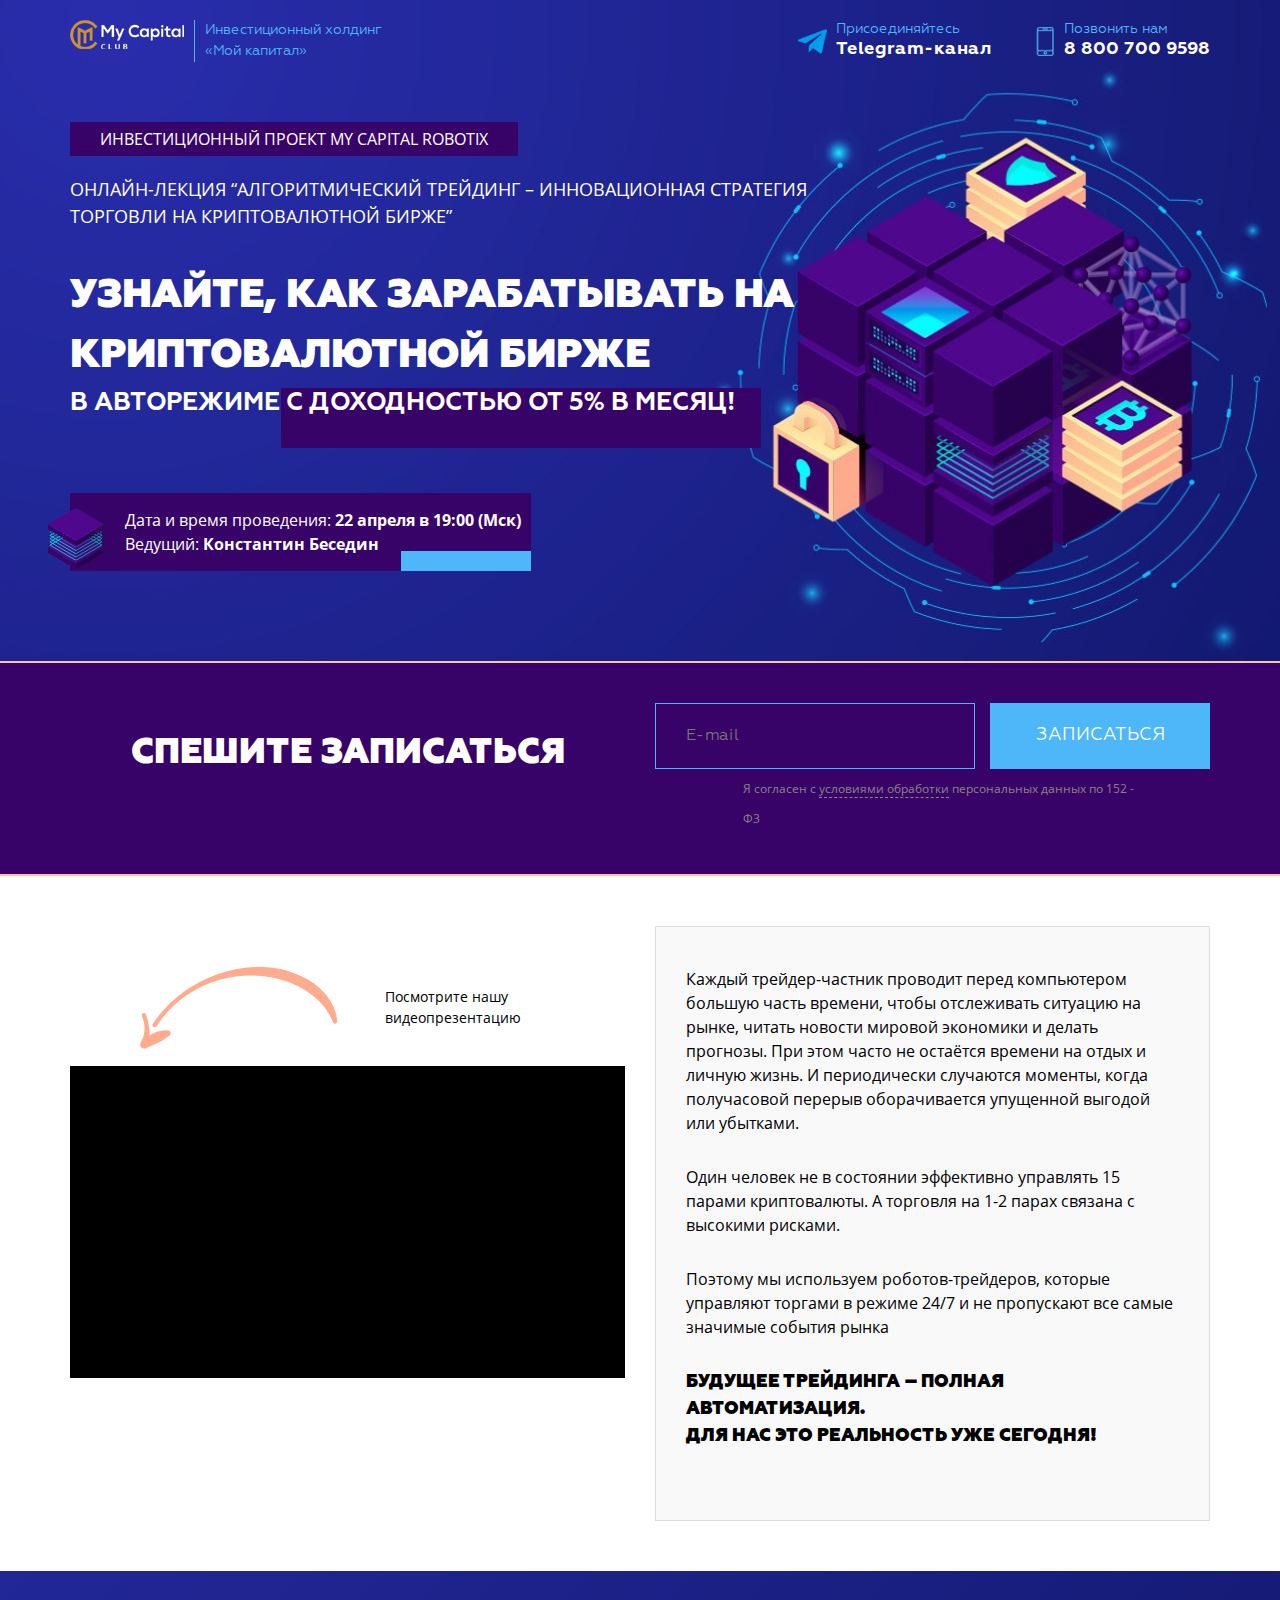
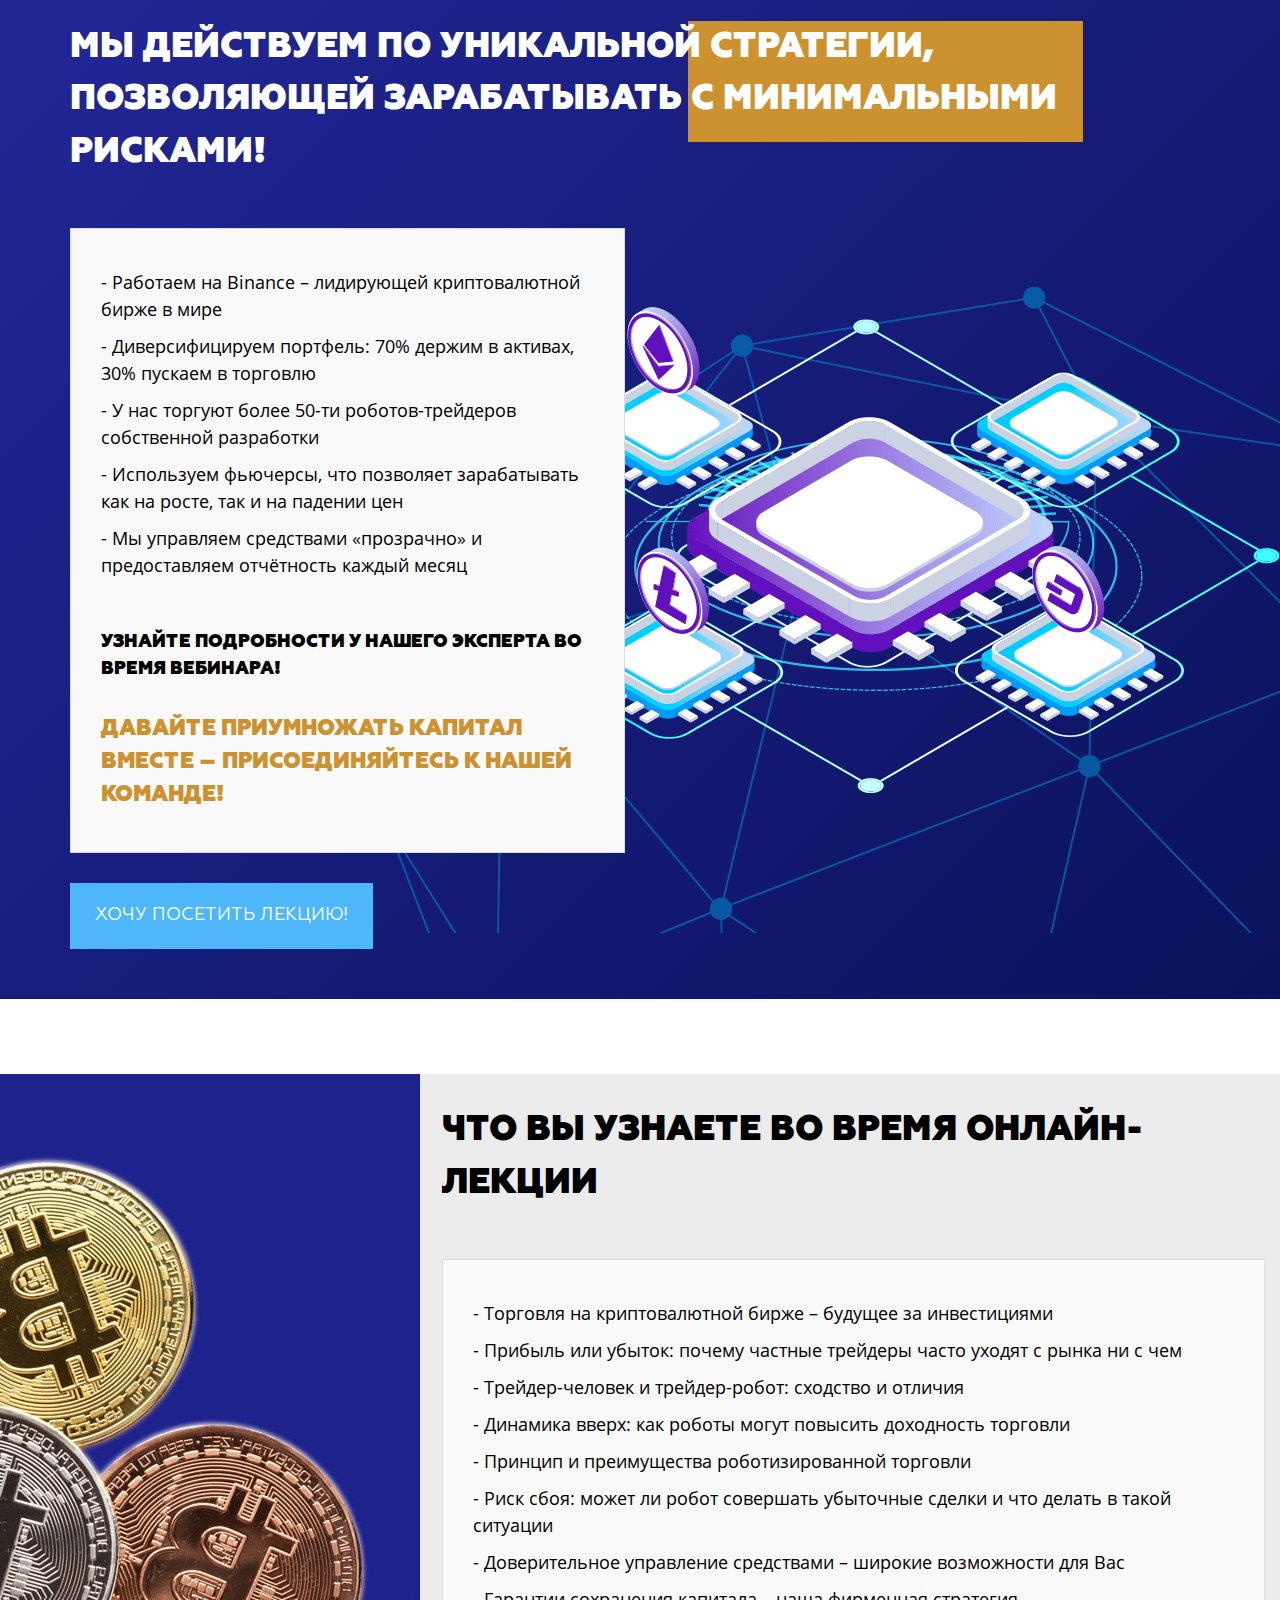
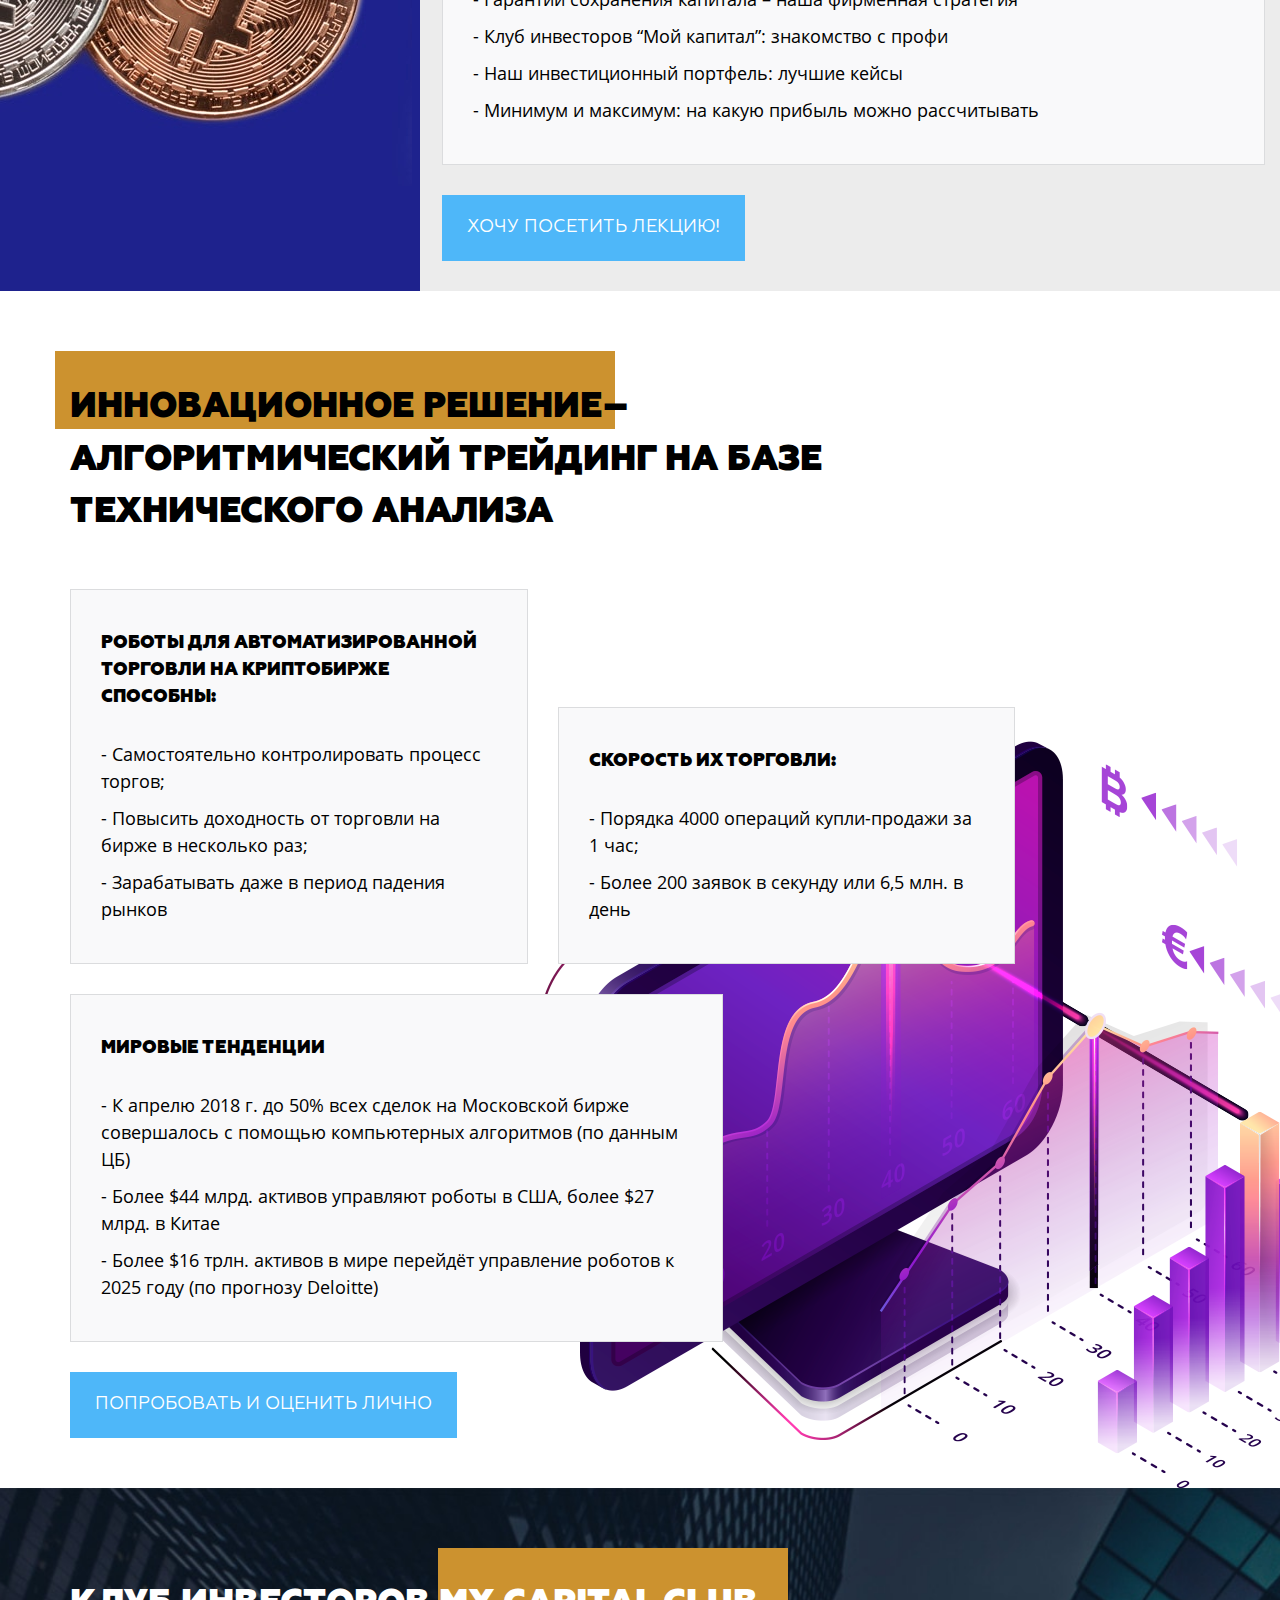
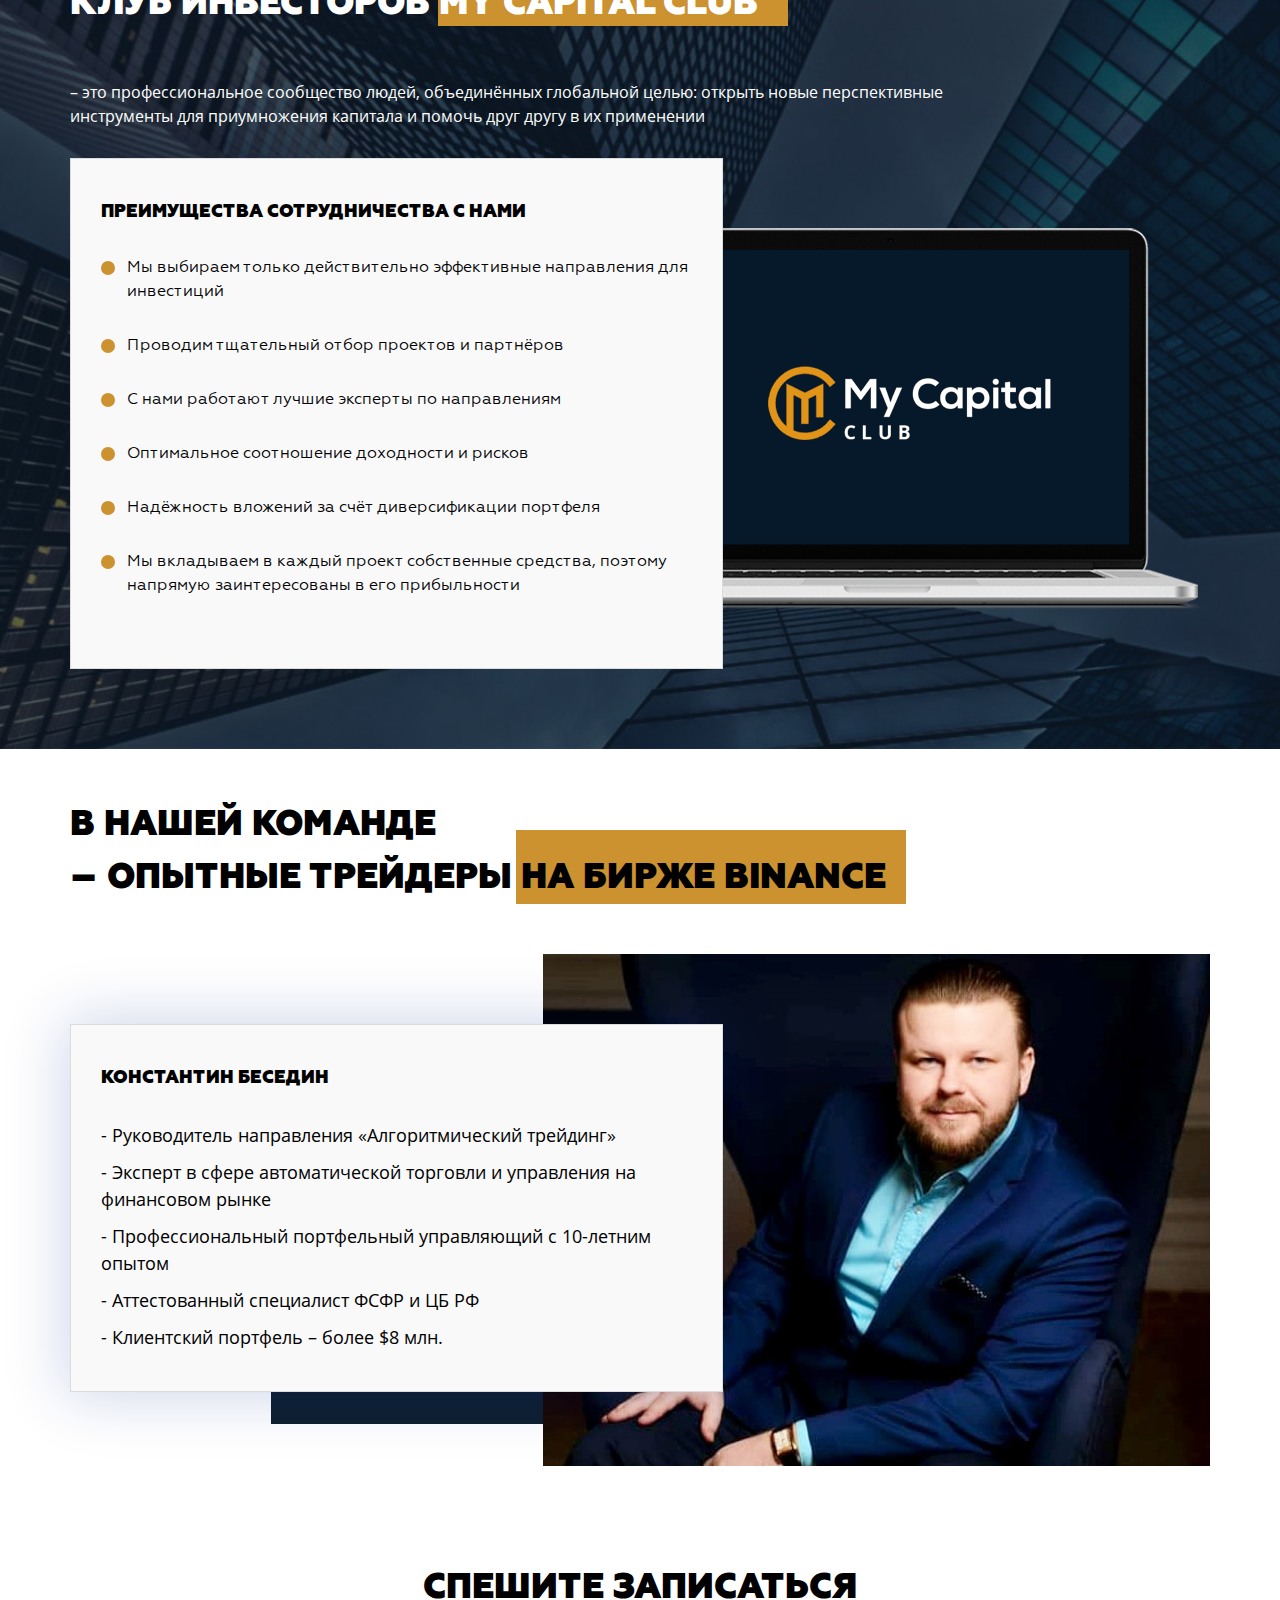
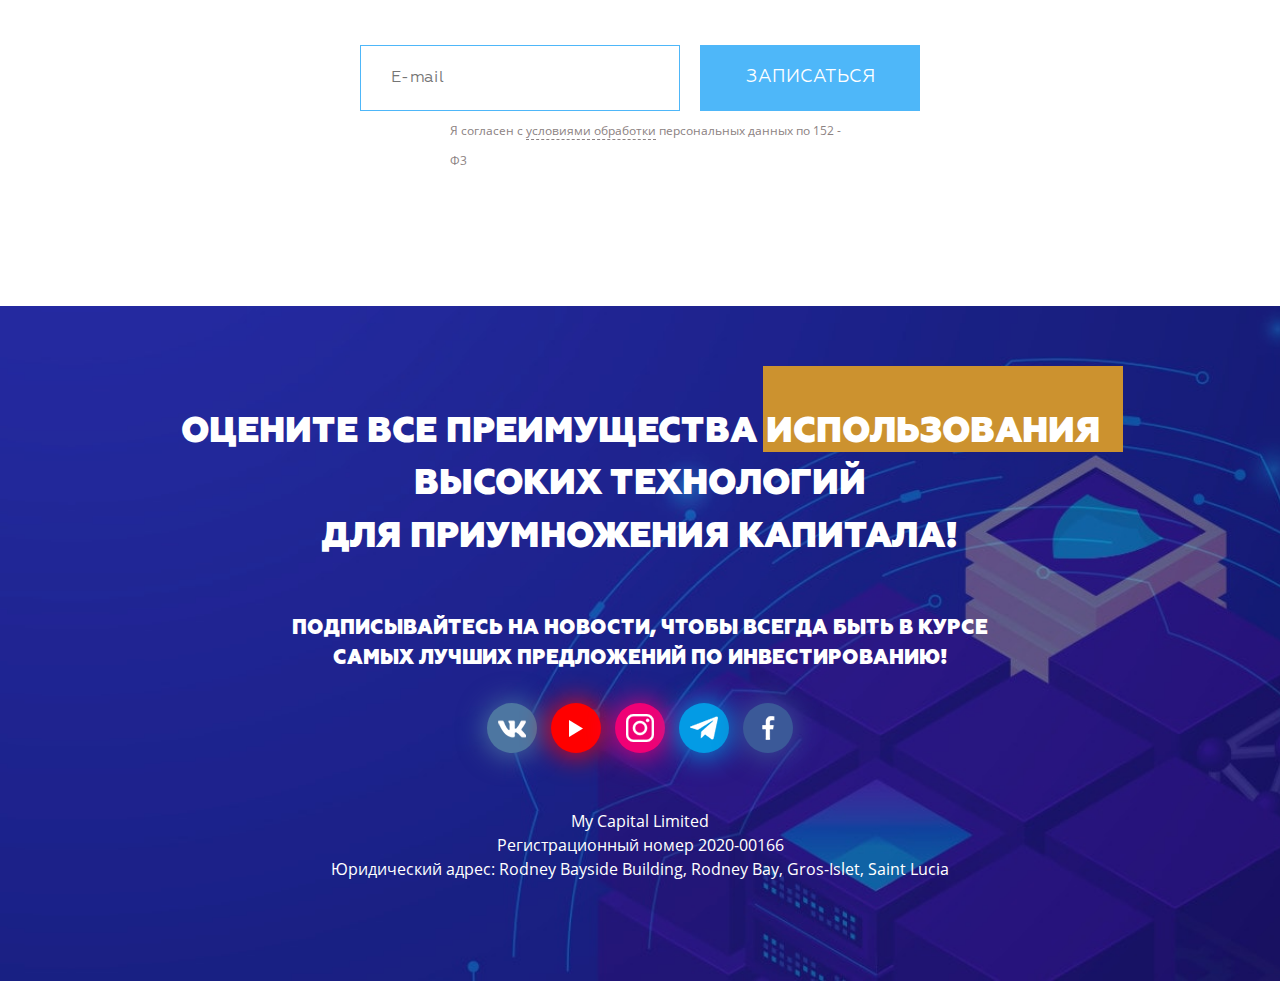
==== commit 34ec7f23: "Confirmed page is done" ====
--- a/2/index.html
+++ b/2/index.html
@@ -58,7 +58,7 @@
                 <p class="main-pre main-pre-1">Инвестиционный проект My Capital Robotix</p>
                 <p class="main-pre main-pre-2">Онлайн-лекция “Алгоритмический трейдинг – инновационная стратегия торговли на криптовалютной бирже”</p>
                 <h1 class="main-title">Узнайте, как зарабатывать на криптовалютной бирже</h1>
-                <h2 class="main-subtitle"> <span>в авторежиме </span><span class="main-subtitle-span"><span>доходностью от 5% в месяц!</span></span></h2>
+                <h2 class="main-subtitle"> <span>в авторежиме </span><span class="main-subtitle-span"><span>с доходностью от 5% в месяц!</span></span></h2>
               </div>
               <div class="main-info">
                 <p class="main-info-text">Дата и время проведения: <span>22 апреля в 19:00 (Мск)</span></p>
@@ -75,7 +75,7 @@
               <h3 class="form-title">СПЕШИТЕ ЗАПИСАТЬСЯ</h3>
             </div>
             <div class="col-md-6">
-              <form class="form form-section" action="https://mycapital.autoweboffice.ru/?r=personal/newsletter/sub/add&amp;id=28323&amp;lg=ru&amp;Contact[id_newsletter]=" method="post" enctype="application/x-www-form-urlencoded" accept-charset="UTF-8" target="_blank">
+              <form class="form form-section" action="https://mycapital.autoweboffice.ru/?r=personal/newsletter/sub/add&amp;id=28323&amp;lg=ru&amp;Contact[id_newsletter]=32" method="post" enctype="application/x-www-form-urlencoded" accept-charset="UTF-8" target="_blank">
                 <div class="email-block email-block-form">
                   <input type="hidden" value="1" name="required_fields[email]"/>
                   <input class="input input-mail input-mail-section" name="Contact[email]" type="text" placeholder="E-mail"/>
@@ -89,11 +89,11 @@
                 </div>
                 <div style="display: none;">
                   <div id="formTypeSpecificVars-1" style="display: none;">
-                    <input type="hidden" value="" id="form_newsletter_id_newsletter_1" name="Contact[id_newsletter]"/>
+                    <input type="hidden" value="32" id="form_newsletter_id_newsletter_1" name="Contact[id_newsletter]"/>
                   </div><!-- API код канала рекламы -->
                   <input type="hidden" value="0" id="form_newsletter_id_advertising_channel_page_1" name="Contact[id_advertising_channel_page]"/>
-                  <input type="hidden" name="formId" value=""/>
-                  <input type="hidden" name="formVc" value=""/>
+                  <input type="hidden" name="formId" value="23"/>
+                  <input type="hidden" name="formVc" value="3438206599"/>
                   <input type="hidden" name="_aid" value=""/>
                   <input type="hidden" name="_vcaid" value=""/>
                 </div>
@@ -116,7 +116,7 @@
             <div class="col-md-6">
               <div class="general-wrapper general-wrapper-grey">
                 <p class="general-text">Каждый трейдер-частник проводит перед компьютером большую часть времени, чтобы отслеживать ситуацию на рынке, читать новости мировой экономики и делать прогнозы. При этом часто не остаётся времени на отдых и личную жизнь. И периодически случаются моменты, когда получасовой перерыв оборачивается упущенной выгодой или убытками.</p>
-                <p class="general-text">Один человек не в состоянии эффективно управлять 15 парами криптовалюты. А торговля на 1-2 парах связана с высокими рисками. Поэтому мы используем роботов-трейдеров, которые управляют торгами в режиме 24/7 и не пропускают все самые значимые события рынка.</p>
+                <p class="general-text">Один человек не в состоянии эффективно управлять 15 парами криптовалюты. А торговля на 1-2 парах связана с высокими рисками.</p>
                 <p class="general-text">Поэтому мы используем роботов-трейдеров, которые управляют торгами в режиме 24/7 и не пропускают все самые значимые события рынка</p>
                 <h4 class="general-wrapper-title">Будущее трейдинга – полная автоматизация. <br/>Для нас это реальность уже сегодня!</h4>
               </div>
@@ -154,32 +154,28 @@
         </div>
       </section>
       <section id="know">
-        <div class="container">
-          <div class="row">
-            <div class="col-md-3">
-              <div class="general-img general-img-know"><img src="../img/images-2/know.jpg" alt="Деньги"/>
-              </div>
-            </div>
-            <div class="col-md-9">
-              <h3 class="general-title"><span>Что Вы узнаете во время онлайн-лекции</span></h3>
-              <div class="general-wrapper general-wrapper-grey">
-                <ul class="general-list">
-                  <li>- Торговля на криптовалютной бирже – будущее за инвестициями</li>
-                  <li>- Прибыль или убыток: почему частные трейдеры часто уходят с рынка ни с чем</li>
-                  <li>- Трейдер-человек и трейдер-робот: сходство и отличия</li>
-                  <li>- Динамика вверх: как роботы могут повысить доходность торговли</li>
-                  <li>- Принцип и преимущества роботизированной торговли</li>
-                  <li>- Риск сбоя: может ли робот совершать убыточные сделки и что делать в такой ситуации</li>
-                  <li>- Доверительное управление средствами – широкие возможности для Вас</li>
-                  <li>- Гарантии сохранения капитала – наша фирменная стратегия</li>
-                  <li>- Клуб инвесторов “Мой капитал”: знакомство с профи</li>
-                  <li>- Наш инвестиционный портфель: лучшие кейсы</li>
-                  <li>- Минимум и максимум: на какую прибыль можно рассчитывать</li>
-                </ul>
-              </div>
-              <div class="button-wrapper"><a class="button button-up" href="#Modal">ХОЧУ ПОСЕТИТЬ ЛЕКЦИЮ!</a></div>
-            </div>
-          </div>
+        <div class="col-lg-4 col-md-3">
+          <div class="general-img general-img-know"><img src="../img/images-2/know.jpg" alt="Деньги"/>
+          </div>
+        </div>
+        <div class="col-lg-8 col-md-9">
+          <h3 class="general-title"><span>Что Вы узнаете во время онлайн-лекции</span></h3>
+          <div class="general-wrapper general-wrapper-grey general-wrapper-know">
+            <ul class="general-list">
+              <li>- Торговля на криптовалютной бирже – будущее за инвестициями</li>
+              <li>- Прибыль или убыток: почему частные трейдеры часто уходят с рынка ни с чем</li>
+              <li>- Трейдер-человек и трейдер-робот: сходство и отличия</li>
+              <li>- Динамика вверх: как роботы могут повысить доходность торговли</li>
+              <li>- Принцип и преимущества роботизированной торговли</li>
+              <li>- Риск сбоя: может ли робот совершать убыточные сделки и что делать в такой ситуации</li>
+              <li>- Доверительное управление средствами – широкие возможности для Вас</li>
+              <li>- Гарантии сохранения капитала – наша фирменная стратегия</li>
+              <li>- Клуб инвесторов “Мой капитал”: знакомство с профи</li>
+              <li>- Наш инвестиционный портфель: лучшие кейсы</li>
+              <li>- Минимум и максимум: на какую прибыль можно рассчитывать</li>
+            </ul>
+          </div>
+          <div class="button-wrapper"><a class="button button-up" href="#Modal">ХОЧУ ПОСЕТИТЬ ЛЕКЦИЮ!</a></div>
         </div>
       </section>
       <section id="decision">
@@ -269,11 +265,35 @@
               </div>
             </div>
           </div>
+          <form class="form form-author" action="https://mycapital.autoweboffice.ru/?r=personal/newsletter/sub/add&amp;id=28323&amp;lg=ru&amp;Contact[id_newsletter]=32" method="post" enctype="application/x-www-form-urlencoded" accept-charset="UTF-8" target="_blank">
+            <h3 class="form-title form-title-author">Спешите записаться</h3>
+            <div class="email-block email-block-form">
+              <input type="hidden" value="1" name="required_fields[email]"/>
+              <input class="input input-mail input-mail-author" name="Contact[email]" type="text" placeholder="E-mail"/>
+            </div>
+            <button class="button button-form button-form-author" type="submit">Записаться</button>
+            <div class="clearfix"></div>
+            <p class="alert-message"></p>
+            <div class="checking checking-author">
+              <input class="check" type="checkbox" id="check-2"/>
+              <label class="check-label" for="check-2">Я согласен с <a href="" target="_blank">условиями обработки</a> персональных данных по 152 - Ф3</label>
+            </div>
+            <div style="display: none;">
+              <div id="formTypeSpecificVars-2" style="display: none;">
+                <input type="hidden" value="32" id="form_newsletter_id_newsletter_2" name="Contact[id_newsletter]"/>
+              </div><!-- API код канала рекламы -->
+              <input type="hidden" value="0" id="form_newsletter_id_advertising_channel_page_2" name="Contact[id_advertising_channel_page]"/>
+              <input type="hidden" name="formId" value="23"/>
+              <input type="hidden" name="formVc" value="3438206599"/>
+              <input type="hidden" name="_aid" value=""/>
+              <input type="hidden" name="_vcaid" value=""/>
+            </div>
+          </form>
         </div>
       </section>
       <section id="last">
         <div class="container">
-          <h3 class="last-title"><span>Оцените все преимущества использования высоких технологий для приумножения капитала!</span></h3>
+          <h3 class="last-title"><span>Оцените все преимущества использования высоких технологий<br/>для приумножения капитала!</span></h3>
           <div class="footer">
             <h5 class="footer-title">ПОДПИСЫВАЙТЕСЬ НА НОВОСТИ, ЧТОБЫ ВСЕГДА БЫТЬ В КУРСЕ САМЫХ ЛУЧШИХ ПРЕДЛОЖЕНИЙ ПО ИНВЕСТИРОВАНИЮ!</h5>
             <div class="soc-links">
@@ -293,7 +313,7 @@
     <div class="white-popup mfp-hide" id="Modal">
       <h3 class="modal-title">Спешите записаться!</h3>
       <h3 class="modal-title hide">Мастер-класс завершён!</h3>
-      <form class="form form-modal" action="https://mycapital.autoweboffice.ru/?r=personal/newsletter/sub/add&amp;id=28323&amp;lg=ru&amp;Contact[id_newsletter]=" method="post" enctype="application/x-www-form-urlencoded" accept-charset="UTF-8" target="_blank">
+      <form class="form form-modal" action="https://mycapital.autoweboffice.ru/?r=personal/newsletter/sub/add&amp;id=28323&amp;lg=ru&amp;Contact[id_newsletter]=32" method="post" enctype="application/x-www-form-urlencoded" accept-charset="UTF-8" target="_blank">
         <div class="email-block email-block-form">
           <input type="hidden" value="1" name="required_fields[email]"/>
           <input class="input input-mail input-mail-modal" name="Contact[email]" type="text" placeholder="Ваш email"/>
@@ -307,11 +327,11 @@
         </div>
         <div style="display: none;">
           <div id="formTypeSpecificVars-4" style="display: none;">
-            <input type="hidden" value="" id="form_newsletter_id_newsletter_4" name="Contact[id_newsletter]"/>
+            <input type="hidden" value="32" id="form_newsletter_id_newsletter_4" name="Contact[id_newsletter]"/>
           </div><!-- API код канала рекламы -->
           <input type="hidden" value="0" id="form_newsletter_id_advertising_channel_page_4" name="Contact[id_advertising_channel_page]"/>
-          <input type="hidden" name="formId" value=""/>
-          <input type="hidden" name="formVc" value=""/>
+          <input type="hidden" name="formId" value="23"/>
+          <input type="hidden" name="formVc" value="3438206599"/>
           <input type="hidden" name="_aid" value=""/>
           <input type="hidden" name="_vcaid" value=""/>
         </div>
--- a/css/styles-2.min.css
+++ b/css/styles-2.min.css
@@ -5,4 +5,4 @@
  * Bootstrap v3.4.1 (https://getbootstrap.com/)
  * Copyright 2011-2019 Twitter, Inc.
  * Licensed under MIT (https://github.com/twbs/bootstrap/blob/master/LICENSE)
- *//*! normalize.css v3.0.3 | MIT License | github.com/necolas/normalize.css */html{font-family:sans-serif;-ms-text-size-adjust:100%;-webkit-text-size-adjust:100%}body{margin:0}article,aside,details,figcaption,figure,footer,header,hgroup,main,menu,nav,section,summary{display:block}audio,canvas,progress,video{display:inline-block;vertical-align:baseline}audio:not([controls]){display:none;height:0}[hidden],template{display:none}a{background-color:transparent}a:active,a:hover{outline:0}abbr[title]{border-bottom:none;text-decoration:underline;-webkit-text-decoration:underline dotted;text-decoration:underline dotted}b,strong{font-weight:bold}dfn{font-style:italic}h1{font-size:2em;margin:0.67em 0}mark{background:#ff0;color:#000}small{font-size:80%}sub,sup{font-size:75%;line-height:0;position:relative;vertical-align:baseline}sup{top:-0.5em}sub{bottom:-0.25em}img{border:0}svg:not(:root){overflow:hidden}figure{margin:1em 40px}hr{box-sizing:content-box;height:0}pre{overflow:auto}code,kbd,pre,samp{font-family:monospace,monospace;font-size:1em}button,input,optgroup,select,textarea{color:inherit;font:inherit;margin:0}button{overflow:visible}button,select{text-transform:none}button,html input[type=button],input[type=reset],input[type=submit]{-webkit-appearance:button;cursor:pointer}button[disabled],html input[disabled]{cursor:default}button::-moz-focus-inner,input::-moz-focus-inner{border:0;padding:0}input{line-height:normal}input[type=checkbox],input[type=radio]{box-sizing:border-box;padding:0}input[type=number]::-webkit-inner-spin-button,input[type=number]::-webkit-outer-spin-button{height:auto}input[type=search]{-webkit-appearance:textfield;box-sizing:content-box}input[type=search]::-webkit-search-cancel-button,input[type=search]::-webkit-search-decoration{-webkit-appearance:none}fieldset{border:1px solid #c0c0c0;margin:0 2px;padding:0.35em 0.625em 0.75em}legend{border:0;padding:0}textarea{overflow:auto}optgroup{font-weight:bold}table{border-collapse:collapse;border-spacing:0}td,th{padding:0}*{box-sizing:border-box}:after,:before{box-sizing:border-box}html{font-size:10px;-webkit-tap-highlight-color:rgba(0,0,0,0)}body{font-family:"Helvetica Neue",Helvetica,Arial,sans-serif;font-size:14px;line-height:1.42857143;color:#333;background-color:#fff}button,input,select,textarea{font-family:inherit;font-size:inherit;line-height:inherit}a{color:#337ab7;text-decoration:none}a:focus,a:hover{color:#23527c;text-decoration:underline}a:focus{outline:5px auto -webkit-focus-ring-color;outline-offset:-2px}figure{margin:0}img{vertical-align:middle}.img-responsive{display:block;max-width:100%;height:auto}.img-rounded{border-radius:6px}.img-thumbnail{padding:4px;line-height:1.42857143;background-color:#fff;border:1px solid #ddd;border-radius:4px;transition:all .2s ease-in-out;display:inline-block;max-width:100%;height:auto}.img-circle{border-radius:50%}hr{margin-top:20px;margin-bottom:20px;border:0;border-top:1px solid #eee}.sr-only{position:absolute;width:1px;height:1px;padding:0;margin:-1px;overflow:hidden;clip:rect(0,0,0,0);border:0}.sr-only-focusable:active,.sr-only-focusable:focus{position:static;width:auto;height:auto;margin:0;overflow:visible;clip:auto}[role=button]{cursor:pointer}.container{padding-right:15px;padding-left:15px;margin-right:auto;margin-left:auto}@media (min-width:768px){.container{width:750px}}@media (min-width:992px){.container{width:970px}}@media (min-width:1200px){.container{width:1170px}}.container-fluid{padding-right:15px;padding-left:15px;margin-right:auto;margin-left:auto}.row{margin-right:-15px;margin-left:-15px}.row-no-gutters{margin-right:0;margin-left:0}.row-no-gutters [class*=col-]{padding-right:0;padding-left:0}.col-lg-1,.col-lg-2,.col-lg-3,.col-lg-4,.col-lg-5,.col-lg-6,.col-lg-7,.col-lg-8,.col-lg-9,.col-lg-10,.col-lg-11,.col-lg-12,.col-md-1,.col-md-2,.col-md-3,.col-md-4,.col-md-5,.col-md-6,.col-md-7,.col-md-8,.col-md-9,.col-md-10,.col-md-11,.col-md-12,.col-sm-1,.col-sm-2,.col-sm-3,.col-sm-4,.col-sm-5,.col-sm-6,.col-sm-7,.col-sm-8,.col-sm-9,.col-sm-10,.col-sm-11,.col-sm-12,.col-xs-1,.col-xs-2,.col-xs-3,.col-xs-4,.col-xs-5,.col-xs-6,.col-xs-7,.col-xs-8,.col-xs-9,.col-xs-10,.col-xs-11,.col-xs-12{position:relative;min-height:1px;padding-right:15px;padding-left:15px}.col-xs-1,.col-xs-2,.col-xs-3,.col-xs-4,.col-xs-5,.col-xs-6,.col-xs-7,.col-xs-8,.col-xs-9,.col-xs-10,.col-xs-11,.col-xs-12{float:left}.col-xs-12{width:100%}.col-xs-11{width:91.66666667%}.col-xs-10{width:83.33333333%}.col-xs-9{width:75%}.col-xs-8{width:66.66666667%}.col-xs-7{width:58.33333333%}.col-xs-6{width:50%}.col-xs-5{width:41.66666667%}.col-xs-4{width:33.33333333%}.col-xs-3{width:25%}.col-xs-2{width:16.66666667%}.col-xs-1{width:8.33333333%}.col-xs-pull-12{right:100%}.col-xs-pull-11{right:91.66666667%}.col-xs-pull-10{right:83.33333333%}.col-xs-pull-9{right:75%}.col-xs-pull-8{right:66.66666667%}.col-xs-pull-7{right:58.33333333%}.col-xs-pull-6{right:50%}.col-xs-pull-5{right:41.66666667%}.col-xs-pull-4{right:33.33333333%}.col-xs-pull-3{right:25%}.col-xs-pull-2{right:16.66666667%}.col-xs-pull-1{right:8.33333333%}.col-xs-pull-0{right:auto}.col-xs-push-12{left:100%}.col-xs-push-11{left:91.66666667%}.col-xs-push-10{left:83.33333333%}.col-xs-push-9{left:75%}.col-xs-push-8{left:66.66666667%}.col-xs-push-7{left:58.33333333%}.col-xs-push-6{left:50%}.col-xs-push-5{left:41.66666667%}.col-xs-push-4{left:33.33333333%}.col-xs-push-3{left:25%}.col-xs-push-2{left:16.66666667%}.col-xs-push-1{left:8.33333333%}.col-xs-push-0{left:auto}.col-xs-offset-12{margin-left:100%}.col-xs-offset-11{margin-left:91.66666667%}.col-xs-offset-10{margin-left:83.33333333%}.col-xs-offset-9{margin-left:75%}.col-xs-offset-8{margin-left:66.66666667%}.col-xs-offset-7{margin-left:58.33333333%}.col-xs-offset-6{margin-left:50%}.col-xs-offset-5{margin-left:41.66666667%}.col-xs-offset-4{margin-left:33.33333333%}.col-xs-offset-3{margin-left:25%}.col-xs-offset-2{margin-left:16.66666667%}.col-xs-offset-1{margin-left:8.33333333%}.col-xs-offset-0{margin-left:0}@media (min-width:768px){.col-sm-1,.col-sm-2,.col-sm-3,.col-sm-4,.col-sm-5,.col-sm-6,.col-sm-7,.col-sm-8,.col-sm-9,.col-sm-10,.col-sm-11,.col-sm-12{float:left}.col-sm-12{width:100%}.col-sm-11{width:91.66666667%}.col-sm-10{width:83.33333333%}.col-sm-9{width:75%}.col-sm-8{width:66.66666667%}.col-sm-7{width:58.33333333%}.col-sm-6{width:50%}.col-sm-5{width:41.66666667%}.col-sm-4{width:33.33333333%}.col-sm-3{width:25%}.col-sm-2{width:16.66666667%}.col-sm-1{width:8.33333333%}.col-sm-pull-12{right:100%}.col-sm-pull-11{right:91.66666667%}.col-sm-pull-10{right:83.33333333%}.col-sm-pull-9{right:75%}.col-sm-pull-8{right:66.66666667%}.col-sm-pull-7{right:58.33333333%}.col-sm-pull-6{right:50%}.col-sm-pull-5{right:41.66666667%}.col-sm-pull-4{right:33.33333333%}.col-sm-pull-3{right:25%}.col-sm-pull-2{right:16.66666667%}.col-sm-pull-1{right:8.33333333%}.col-sm-pull-0{right:auto}.col-sm-push-12{left:100%}.col-sm-push-11{left:91.66666667%}.col-sm-push-10{left:83.33333333%}.col-sm-push-9{left:75%}.col-sm-push-8{left:66.66666667%}.col-sm-push-7{left:58.33333333%}.col-sm-push-6{left:50%}.col-sm-push-5{left:41.66666667%}.col-sm-push-4{left:33.33333333%}.col-sm-push-3{left:25%}.col-sm-push-2{left:16.66666667%}.col-sm-push-1{left:8.33333333%}.col-sm-push-0{left:auto}.col-sm-offset-12{margin-left:100%}.col-sm-offset-11{margin-left:91.66666667%}.col-sm-offset-10{margin-left:83.33333333%}.col-sm-offset-9{margin-left:75%}.col-sm-offset-8{margin-left:66.66666667%}.col-sm-offset-7{margin-left:58.33333333%}.col-sm-offset-6{margin-left:50%}.col-sm-offset-5{margin-left:41.66666667%}.col-sm-offset-4{margin-left:33.33333333%}.col-sm-offset-3{margin-left:25%}.col-sm-offset-2{margin-left:16.66666667%}.col-sm-offset-1{margin-left:8.33333333%}.col-sm-offset-0{margin-left:0}}@media (min-width:992px){.col-md-1,.col-md-2,.col-md-3,.col-md-4,.col-md-5,.col-md-6,.col-md-7,.col-md-8,.col-md-9,.col-md-10,.col-md-11,.col-md-12{float:left}.col-md-12{width:100%}.col-md-11{width:91.66666667%}.col-md-10{width:83.33333333%}.col-md-9{width:75%}.col-md-8{width:66.66666667%}.col-md-7{width:58.33333333%}.col-md-6{width:50%}.col-md-5{width:41.66666667%}.col-md-4{width:33.33333333%}.col-md-3{width:25%}.col-md-2{width:16.66666667%}.col-md-1{width:8.33333333%}.col-md-pull-12{right:100%}.col-md-pull-11{right:91.66666667%}.col-md-pull-10{right:83.33333333%}.col-md-pull-9{right:75%}.col-md-pull-8{right:66.66666667%}.col-md-pull-7{right:58.33333333%}.col-md-pull-6{right:50%}.col-md-pull-5{right:41.66666667%}.col-md-pull-4{right:33.33333333%}.col-md-pull-3{right:25%}.col-md-pull-2{right:16.66666667%}.col-md-pull-1{right:8.33333333%}.col-md-pull-0{right:auto}.col-md-push-12{left:100%}.col-md-push-11{left:91.66666667%}.col-md-push-10{left:83.33333333%}.col-md-push-9{left:75%}.col-md-push-8{left:66.66666667%}.col-md-push-7{left:58.33333333%}.col-md-push-6{left:50%}.col-md-push-5{left:41.66666667%}.col-md-push-4{left:33.33333333%}.col-md-push-3{left:25%}.col-md-push-2{left:16.66666667%}.col-md-push-1{left:8.33333333%}.col-md-push-0{left:auto}.col-md-offset-12{margin-left:100%}.col-md-offset-11{margin-left:91.66666667%}.col-md-offset-10{margin-left:83.33333333%}.col-md-offset-9{margin-left:75%}.col-md-offset-8{margin-left:66.66666667%}.col-md-offset-7{margin-left:58.33333333%}.col-md-offset-6{margin-left:50%}.col-md-offset-5{margin-left:41.66666667%}.col-md-offset-4{margin-left:33.33333333%}.col-md-offset-3{margin-left:25%}.col-md-offset-2{margin-left:16.66666667%}.col-md-offset-1{margin-left:8.33333333%}.col-md-offset-0{margin-left:0}}@media (min-width:1200px){.col-lg-1,.col-lg-2,.col-lg-3,.col-lg-4,.col-lg-5,.col-lg-6,.col-lg-7,.col-lg-8,.col-lg-9,.col-lg-10,.col-lg-11,.col-lg-12{float:left}.col-lg-12{width:100%}.col-lg-11{width:91.66666667%}.col-lg-10{width:83.33333333%}.col-lg-9{width:75%}.col-lg-8{width:66.66666667%}.col-lg-7{width:58.33333333%}.col-lg-6{width:50%}.col-lg-5{width:41.66666667%}.col-lg-4{width:33.33333333%}.col-lg-3{width:25%}.col-lg-2{width:16.66666667%}.col-lg-1{width:8.33333333%}.col-lg-pull-12{right:100%}.col-lg-pull-11{right:91.66666667%}.col-lg-pull-10{right:83.33333333%}.col-lg-pull-9{right:75%}.col-lg-pull-8{right:66.66666667%}.col-lg-pull-7{right:58.33333333%}.col-lg-pull-6{right:50%}.col-lg-pull-5{right:41.66666667%}.col-lg-pull-4{right:33.33333333%}.col-lg-pull-3{right:25%}.col-lg-pull-2{right:16.66666667%}.col-lg-pull-1{right:8.33333333%}.col-lg-pull-0{right:auto}.col-lg-push-12{left:100%}.col-lg-push-11{left:91.66666667%}.col-lg-push-10{left:83.33333333%}.col-lg-push-9{left:75%}.col-lg-push-8{left:66.66666667%}.col-lg-push-7{left:58.33333333%}.col-lg-push-6{left:50%}.col-lg-push-5{left:41.66666667%}.col-lg-push-4{left:33.33333333%}.col-lg-push-3{left:25%}.col-lg-push-2{left:16.66666667%}.col-lg-push-1{left:8.33333333%}.col-lg-push-0{left:auto}.col-lg-offset-12{margin-left:100%}.col-lg-offset-11{margin-left:91.66666667%}.col-lg-offset-10{margin-left:83.33333333%}.col-lg-offset-9{margin-left:75%}.col-lg-offset-8{margin-left:66.66666667%}.col-lg-offset-7{margin-left:58.33333333%}.col-lg-offset-6{margin-left:50%}.col-lg-offset-5{margin-left:41.66666667%}.col-lg-offset-4{margin-left:33.33333333%}.col-lg-offset-3{margin-left:25%}.col-lg-offset-2{margin-left:16.66666667%}.col-lg-offset-1{margin-left:8.33333333%}.col-lg-offset-0{margin-left:0}}.clearfix:after,.clearfix:before,.container-fluid:after,.container-fluid:before,.container:after,.container:before,.row:after,.row:before{display:table;content:" "}.clearfix:after,.container-fluid:after,.container:after,.row:after{clear:both}.center-block{display:block;margin-right:auto;margin-left:auto}.pull-right{float:right!important}.pull-left{float:left!important}.hide{display:none!important}.show{display:block!important}.invisible{visibility:hidden}.text-hide{font:0/0 a;color:transparent;text-shadow:none;background-color:transparent;border:0}.hidden{display:none!important}.affix{position:fixed}.mfp-bg{top:0;left:0;width:100%;height:100%;z-index:1042;overflow:hidden;position:fixed;background:#0b0b0b;opacity:0.8}.mfp-wrap{top:0;left:0;width:100%;height:100%;z-index:1043;position:fixed;outline:none!important;-webkit-backface-visibility:hidden}.mfp-container{text-align:center;position:absolute;width:100%;height:100%;left:0;top:0;padding:0 8px;box-sizing:border-box}.mfp-container:before{content:'';display:inline-block;height:100%;vertical-align:middle}.mfp-align-top .mfp-container:before{display:none}.mfp-content{position:relative;display:inline-block;vertical-align:middle;margin:0 auto;text-align:left;z-index:1045}.mfp-ajax-holder .mfp-content,.mfp-inline-holder .mfp-content{width:100%;cursor:auto}.mfp-ajax-cur{cursor:progress}.mfp-zoom-out-cur,.mfp-zoom-out-cur .mfp-image-holder .mfp-close{cursor:zoom-out}.mfp-zoom{cursor:pointer;cursor:zoom-in}.mfp-auto-cursor .mfp-content{cursor:auto}.mfp-arrow,.mfp-close,.mfp-counter,.mfp-preloader{-webkit-user-select:none;user-select:none}.mfp-loading.mfp-figure{display:none}.mfp-hide{display:none!important}.mfp-preloader{color:#CCC;position:absolute;top:50%;width:auto;text-align:center;margin-top:-0.8em;left:8px;right:8px;z-index:1044}.mfp-preloader a{color:#CCC}.mfp-preloader a:hover{color:#FFF}.mfp-s-ready .mfp-preloader{display:none}.mfp-s-error .mfp-content{display:none}button.mfp-arrow,button.mfp-close{overflow:visible;cursor:pointer;background:transparent;border:0;-webkit-appearance:none;display:block;outline:none;padding:0;z-index:1046;box-shadow:none;touch-action:manipulation}button::-moz-focus-inner{padding:0;border:0}.mfp-close{width:44px;height:44px;line-height:44px;position:absolute;right:0;top:0;text-decoration:none;text-align:center;opacity:0.65;padding:0 0 18px 10px;color:#FFF;font-style:normal;font-size:28px;font-family:Arial,Baskerville,monospace}.mfp-close:focus,.mfp-close:hover{opacity:1}.mfp-close:active{top:1px}.mfp-close-btn-in .mfp-close{color:#333}.mfp-iframe-holder .mfp-close,.mfp-image-holder .mfp-close{color:#FFF;right:-6px;text-align:right;padding-right:6px;width:100%}.mfp-counter{position:absolute;top:0;right:0;color:#CCC;font-size:12px;line-height:18px;white-space:nowrap}.mfp-arrow{position:absolute;opacity:0.65;margin:0;top:50%;margin-top:-55px;padding:0;width:90px;height:110px;-webkit-tap-highlight-color:transparent}.mfp-arrow:active{margin-top:-54px}.mfp-arrow:focus,.mfp-arrow:hover{opacity:1}.mfp-arrow:after,.mfp-arrow:before{content:'';display:block;width:0;height:0;position:absolute;left:0;top:0;margin-top:35px;margin-left:35px;border:medium inset transparent}.mfp-arrow:after{border-top-width:13px;border-bottom-width:13px;top:8px}.mfp-arrow:before{border-top-width:21px;border-bottom-width:21px;opacity:0.7}.mfp-arrow-left{left:0}.mfp-arrow-left:after{border-right:17px solid #FFF;margin-left:31px}.mfp-arrow-left:before{margin-left:25px;border-right:27px solid #3F3F3F}.mfp-arrow-right{right:0}.mfp-arrow-right:after{border-left:17px solid #FFF;margin-left:39px}.mfp-arrow-right:before{border-left:27px solid #3F3F3F}.mfp-iframe-holder{padding-top:40px;padding-bottom:40px}.mfp-iframe-holder .mfp-content{line-height:0;width:100%;max-width:900px}.mfp-iframe-holder .mfp-close{top:-40px}.mfp-iframe-scaler{width:100%;height:0;overflow:hidden;padding-top:56.25%}.mfp-iframe-scaler iframe{position:absolute;display:block;top:0;left:0;width:100%;height:100%;box-shadow:0 0 8px rgba(0,0,0,0.6);background:#000}img.mfp-img{width:auto;max-width:100%;height:auto;display:block;line-height:0;box-sizing:border-box;padding:40px 0 40px;margin:0 auto}.mfp-figure{line-height:0}.mfp-figure:after{content:'';position:absolute;left:0;top:40px;bottom:40px;display:block;right:0;width:auto;height:auto;z-index:-1;box-shadow:0 0 8px rgba(0,0,0,0.6);background:#444}.mfp-figure small{color:#BDBDBD;display:block;font-size:12px;line-height:14px}.mfp-figure figure{margin:0}.mfp-bottom-bar{margin-top:-36px;position:absolute;top:100%;left:0;width:100%;cursor:auto}.mfp-title{text-align:left;line-height:18px;color:#F3F3F3;word-wrap:break-word;padding-right:36px}.mfp-image-holder .mfp-content{max-width:100%}.mfp-gallery .mfp-image-holder .mfp-figure{cursor:pointer}@media screen and (max-height:300px),screen and (max-width:800px) and (orientation:landscape){.mfp-img-mobile .mfp-image-holder{padding-left:0;padding-right:0}.mfp-img-mobile img.mfp-img{padding:0}.mfp-img-mobile .mfp-figure:after{top:0;bottom:0}.mfp-img-mobile .mfp-figure small{display:inline;margin-left:5px}.mfp-img-mobile .mfp-bottom-bar{background:rgba(0,0,0,0.6);bottom:0;margin:0;top:auto;padding:3px 5px;position:fixed;box-sizing:border-box}.mfp-img-mobile .mfp-bottom-bar:empty{padding:0}.mfp-img-mobile .mfp-counter{right:5px;top:3px}.mfp-img-mobile .mfp-close{top:0;right:0;width:35px;height:35px;line-height:35px;background:rgba(0,0,0,0.6);position:fixed;text-align:center;padding:0}}@media (max-width:900px){.mfp-arrow{transform:scale(0.75)}.mfp-arrow-left{transform-origin:0}.mfp-arrow-right{transform-origin:100%}.mfp-container{padding-left:6px;padding-right:6px}}*{margin:0;padding:0;outline:none}body{font-size:16px;font-family:'OpenSans',sans-serif;color:#000;background-color:#fff;line-height:1.5}@media screen and (min-width:2295px){body{font-size:20px}}@media screen and (min-width:2295px){.container{width:1400px}}a{color:#000}a:focus{outline:0;text-decoration:none}a:hover{text-decoration:none}h1,h2,h3,h4,h5,h6{font-weight:normal;margin:0}button{border:none}footer,header,section{width:100%;display:block}.wrapper{overflow:hidden}.video-wrapper{margin:0 auto;position:relative;width:100%;top:0}.video-wrapper:before{content:'';height:0;padding-top:56.25%;display:block}.video-wrapper:after{content:'';display:block;position:absolute;top:0;left:0;right:0;width:100%;height:70px}.video-wrapper iframe,.video-wrapper img{position:absolute;width:100%;height:100%;display:block;background-color:#000;border-radius:0;border:0;top:0;left:0;right:0;bottom:0;cursor:pointer;margin:0 auto}.button{display:inline-block;text-align:center;margin:0 auto;text-decoration:none;color:#fff;font-family:'Geometria',sans-serif;font-size:18px;text-transform:uppercase;padding:19px 25px 20px;background-color:#4eb7f9;min-width:220px;transition:all 0.3s ease}.button:focus{text-decoration:none;color:#fff;background-color:#4eb7f9}.button:hover{text-decoration:none;color:#fff;background-color:#0895ed}.button-wrapper-center{text-align:center}@media screen and (max-width:991px){.button-wrapper{text-align:center}}@media screen and (max-width:560px){.button{padding:20px}}@media screen and (max-width:385px){.button{min-width:1px;font-size:16px}}.general-wrapper-grey{padding:40px 30px;background-color:#f9f9fa;border:1px solid #dbdcde;margin-bottom:30px;position:relative;z-index:25}@media screen and (max-width:560px){.general-wrapper{padding:20px}}@media screen and (max-width:385px){.general-wrapper{padding:15px;margin-bottom:20px}}.general-wrapper-title{text-transform:uppercase;font-family:'Geometria',sans-serif;font-size:18px;font-weight:900;margin-bottom:30px}@media screen and (max-width:560px){.general-wrapper-title{margin-bottom:20px}}.general-wrapper-extratitle{text-transform:uppercase;font-family:'Geometria',sans-serif;font-size:22px;font-weight:900;color:#cc922f}@media screen and (max-width:560px){.general-wrapper-extratitle{font-size:20px}}.general-text{margin-bottom:30px}.general-text-bold{font-weight:bold}@media screen and (max-width:560px){.general-text{margin-bottom:20px}}@media screen and (max-width:385px){.general-text{margin-bottom:10px}}.general-title{font-family:'Geometria',sans-serif;font-size:35px;font-weight:900;text-transform:uppercase;margin-bottom:50px;position:relative}.general-title span{position:relative;z-index:30}.general-title-right{text-align:right}.general-title-white{color:#fff}@media screen and (max-width:991px){.general-title{text-align:center}}@media screen and (max-width:560px){.general-title{font-size:26px;margin-bottom:30px}}@media screen and (max-width:385px){.general-title{font-size:22px}}.general-list{list-style:none}.content{position:relative;z-index:40}.general-img{position:relative;padding-top:100%}.general-img img{position:absolute;width:auto}@media screen and (max-width:991px){.general-img{padding:0}.general-img img{position:static;display:block;width:100%;margin:0 auto 30px}}header{overflow:hidden;padding:20px 0;margin-bottom:40px}@media screen and (min-width:2295px){header{margin-bottom:120px}}@media screen and (max-width:991px){header{margin-bottom:20px}}@media screen and (max-width:767px){header{padding:15px 0;text-align:center}}@media screen and (max-width:560px){header{text-align:left}}@media screen and (max-width:560px){.header-nav{position:fixed;width:300px;height:100%;background-color:#380368;padding:20px;z-index:190;top:0;left:-100%;transition:all 0.3s ease}}@media screen and (max-width:385px){.header-nav{width:100%}}.logo{float:left;overflow:hidden}.logo-link{float:left}.logo-text{border-left:1px solid #4eb7f9;margin-left:10px;padding-left:10px;color:#4eb7f9;font-size:14px;font-family:'Geometria',sans-serif;font-weight:normal;float:left;text-align:left}.logo.logo-mobile{display:none;position:relative;z-index:200}@media screen and (max-width:560px){.logo.logo-mobile{display:block}}@media screen and (max-width:767px){.logo{float:none;display:inline-block;margin-bottom:5px}}@media screen and (max-width:560px){.logo{width:160px}.logo-text{margin:10px 0 0;padding:5px 0 0;border-left:0;border-top:1px solid #4eb7f9;font-size:12px}}.contacts{float:right;text-align:right;line-height:1.315}@media screen and (max-width:767px){.contacts{float:none;text-align:center;line-height:1.1}}@media screen and (max-width:560px){.contacts{margin-top:15px;text-align:left}}.contact{font-family:'Geometria',sans-serif;text-align:left;background-repeat:no-repeat;background-position:center left;display:inline-block}.contact.contact-tg{padding-left:38px;background-image:url("../img/icons/telegram.png")}.contact.contact-phone{padding-left:28px;background-image:url("../img/icons-2/phone.png");margin-left:40px}.contact-text{color:#4eb7f9;font-size:14px;font-weight:normal}.contact-link{display:block;font-size:18px;font-weight:bold;color:#fff}.contact-link:active{color:#fff;text-decoration:none}.contact-link:hover{color:#fff;text-decoration:underline}@media screen and (max-width:560px){.contact.contact-phone{padding-left:38px;margin:15px 0 0;background-position:center left 5px}.contact-text{font-size:12px}.contact-link{font-size:16px}}.mobile-menu{display:none;position:absolute;width:30px;height:25px;padding:5px;top:20px;right:40px;cursor:pointer;z-index:300}.mobile-menu-line{width:100%;height:3px;background-color:#fff;position:absolute;transition:all 0.4s ease}.mobile-menu-line-1{top:0}.mobile-menu-line-1.switched{transform:rotate(45deg);top:13px;right:0;left:0;width:42px}.mobile-menu-line-2{height:2px;top:calc(50% - 1px)}.mobile-menu-line-2.switched{opacity:0}.mobile-menu-line-3{bottom:0}.mobile-menu-line-3.switched{transform:rotate(-45deg);top:13px;left:0;right:0;width:42px}@media screen and (max-width:560px){.mobile-menu{display:block}}.nav-active{left:0!important}#main{padding:0 0 90px;position:relative;background-color:#20218a;background-image:url("../img/backs-2/main.jpg");background-repeat:no-repeat;background-position:center;background-size:cover;color:#fff}@media screen and (max-width:991px){#main{padding:0 0 50px}}@media screen and (max-width:767px){#main{text-align:center}}@media screen and (max-width:560px){#main{padding:0 0 30px}}.main-pre-1{display:inline-block;padding:5px 30px;font-size:16px;text-transform:uppercase;margin-bottom:20px;text-align:center;background-color:#380368}@media screen and (max-width:560px){.main-pre-1{font-size:14px}}.main-pre-2{font-size:18px;text-transform:uppercase}@media screen and (max-width:560px){.main-pre-2{margin-top:20px;font-size:16px}}.main-title{font-family:'Geometria',sans-serif;font-size:40px;font-weight:900;text-transform:uppercase;margin:35px 0 0}@media screen and (max-width:767px){.main-title{font-size:32px}}@media screen and (max-width:560px){.main-title{font-size:26px;margin:20px 0 0}}@media screen and (max-width:385px){.main-title{font-size:24px}}.main-subtitle{font-family:'Geometria',sans-serif;font-size:25px;font-weight:bold;margin:0 0 70px;position:relative;text-transform:uppercase}@media screen and (max-width:767px){.main-subtitle{font-size:22px}}@media screen and (max-width:560px){.main-subtitle{font-size:20px}}.main-subtitle span{position:relative;z-index:20}.main-subtitle-span:before{content:'';display:block;position:absolute;width:480px;height:60px;background-color:#380368;top:-3px;left:-5px;z-index:-1}@media screen and (max-width:385px){.main-subtitle-span:before{width:100%;left:0;right:0;margin:0 auto}}.main-info{position:relative;display:inline-block;padding:15px 10px 15px 55px;background-color:#380368}.main-info:before{content:'';display:block;position:absolute;width:56px;height:61px;background-image:url("../img/images-2/date.png");background-repeat:no-repeat;background-position:center;left:-22px;top:clac(20%)}.main-info:after{content:'';display:block;position:absolute;right:0;bottom:0;width:130px;height:20px;background-color:#4eb7f9}.main-info-text{position:relative;z-index:20;color:#fff;line-height:24px}.main-info-text span{font-weight:bold}@media screen and (max-width:767px){.main-info{padding:35px 15px}.main-info:before{top:-27px;left:0;right:0;margin:0 auto}.main-info:after{margin:0 auto;left:0;right:0}}#form-section{padding:40px 0;background-color:#380368;border-top:2px solid #ffc596;border-bottom:2px solid #ffc596}@media screen and (max-width:560px){#form-section{padding:30px 0}}.form-title{font-family:'Geometria',sans-serif;font-size:35px;font-weight:900;text-transform:uppercase;margin-top:24px;text-align:center;color:#fff}@media screen and (max-width:991px){.form-title{margin:0 0 10px}}@media screen and (max-width:560px){.form-title{font-size:26px}}@media screen and (max-width:385px){.form-title{font-size:24px}}.form{width:100%;max-width:560px;margin:0 auto}.input{background-color:transparent;display:inline-block;border:1px solid #4eb7f9;border-radius:0;color:#fff;font-family:'Geometria',sans-serif;font-size:16px;font-weight:normal;text-align:left;padding:20px 30px;transition:all 0.3s ease;width:100%;max-width:320px}.input-mail-section{float:left}@media screen and (max-width:1199px){.input-mail-section{float:none;display:block;margin:0 auto 10px;max-width:380px}}.button-form-section{float:right}@media screen and (max-width:1199px){.button-form-section{float:none;display:block;margin:0 auto;width:100%;max-width:380px}}input:-webkit-autofill{-webkit-animation-name:autofill;-webkit-animation-fill-mode:both}.input:active,input:-internal-autofill-selected{background-color:transparent!important}.alert-message{clear:both;display:none;font-size:16px;padding-top:10px;color:#f00;text-align:center;font-weight:600;line-height:1}.checking{display:table;width:100%;max-width:440px;margin:5px auto 0;text-align:left}@media screen and (max-width:991px){.checking{max-width:380px}}.checking-main{margin-left:0}.checking .check-label{line-height:30px;cursor:pointer;position:relative;display:table-cell;vertical-align:middle;padding:0 0 0 30px;text-align:left;font-size:12px;font-weight:100;color:#8c8282}@media screen and (max-width:991px){.checking .check-label{line-height:20px}}.checking .check-label a{text-decoration:none;border-bottom:1px dashed;display:inline;color:#8c8282}.checking .check-label a:focus{border-bottom:1px dashed;color:#8c8282}.checking .check-label a:hover{border-bottom:none;text-decoration:none;color:#8c8282}.checking .check-label:before{content:'';background-color:transparent;position:absolute;left:0;top:3px;width:20px;height:20px;border:none;border-radius:0;animation:pulse;animation-duration:0.7s;animation-iteration-count:infinite;animation-timing-function:ease-out}.checking .check-label:after{content:'';position:absolute;left:7px;top:-10px;width:8px;height:14px;background-color:transparent;opacity:0;border-bottom:2px solid #fff;border-right:2px solid #fff;transform:rotate(41deg);transition:all 0.5s ease}.check{position:absolute;z-index:-1;opacity:0;width:0;height:0;border:0;left:-99999px}.check:checked+.check-label:before{background-color:#4eb7f9;animation:none}.check:checked+.check-label:after{opacity:1;top:5px;transition:all 0.5s ease}:-moz-placeholder,:-ms-input-placeholder,::-moz-placeholder,::-webkit-input-placeholder{color:#fff;opacity:1}@keyframes pulse{0%{box-shadow:0 0 0 0 rgba(255,0,0,0.62) inset}to{box-shadow:0 0 15px 10px rgba(255,0,0,0.62) inset}}#video{padding:50px 0 20px}@media screen and (max-width:560px){#video{padding:30px 0 0}}.video-arrow{position:relative;margin:60px 0 0}.video-arrow-img{position:absolute;top:-20px;left:70px}.video-arrow-text{position:absolute;font-size:14px;width:140px;top:0;right:100px}@media screen and (min-width:2295px){.video-arrow-text{width:220px;font-size:18px;right:160px}}@media screen and (max-width:1199px){.video-arrow-img{left:20px}.video-arrow-text{right:60px}}@media screen and (max-width:991px){.video-arrow{margin:0 0 30px}.video-arrow-img{position:static;display:block;margin:20px auto 0}.video-arrow-text{position:static;width:100%;text-align:center}}.video-wrapper-video{margin-top:140px;max-width:650px}@media screen and (max-width:991px){.video-wrapper-video{margin:0 auto 30px}}#about{padding:50px 0;background-color:#23289c;background-image:linear-gradient(135deg,#222798,#0b125c);overflow:hidden}@media screen and (max-width:560px){#about{padding:30px 0}}.general-title-about:before{content:'';display:block;position:absolute;right:30px;top:0;background-color:#cc922f;width:395px;height:121px}@media screen and (max-width:1199px){.general-title-about:before{right:-30px}}@media screen and (max-width:991px){.general-title-about:before{left:0;right:0;margin:0 auto;top:auto;bottom:-10px}}@media screen and (max-width:385px){.general-title-about:before{width:100%}}.general-img-about img{left:-280px;bottom:-150px}@media screen and (max-width:991px){.general-img-about img{margin-bottom:0}}.general-wrapper-title-about{margin:50px 0 30px}@media screen and (max-width:560px){.general-wrapper-title-about{margin:30px 0 20px}}#know{padding:30px 0;margin-top:75px;background-color:#ececec;background-image:linear-gradient(to right,#1e228d 20%,#ececec 20%);overflow:hidden}@media screen and (max-width:1199px){#know{padding:20px 0}}@media screen and (max-width:991px){#know{background-image:none;padding:50px 0}}@media screen and (max-width:560px){#know{padding:30px 0;margin-top:30px}}.general-img-know img{height:inherit;top:-40px;right:0}#decision{padding:90px 0 50px}#decision .container{position:relative}@media screen and (max-width:560px){#decision{padding:30px 0}}.general-title-decision:before{content:'';display:block;position:absolute;background-color:#cc922f;width:560px;height:78px;left:-15px;top:-30px}@media screen and (max-width:991px){.general-title-decision:before{left:0;right:0;margin:0 auto}}@media screen and (max-width:560px){.general-title-decision:before{width:380px}}.decision-img{position:absolute;right:-200px;bottom:-50px}@media screen and (max-width:991px){.decision-img{left:0;right:0;margin:0 auto;width:100%}}.general-title-decision{width:100%;max-width:770px}.general-wrapper-decision-2{margin-top:126px}@media screen and (min-width:2295px){.general-wrapper-decision-2{margin-top:117px}}@media screen and (max-width:1199px){.general-wrapper-decision-2{margin-top:129px}}@media screen and (max-width:991px){.general-wrapper-decision-2{margin-top:0}}#club{padding:90px 0 50px;background-color:#152333;background-image:url("../img/backs-2/club.jpg");background-repeat:no-repeat;background-position:center;background-size:cover}@media screen and (max-width:560px){#club{padding:30px 0}}.general-title-club{display:inline-block}.general-title-club:before{content:'';display:block;position:absolute;background-color:#cc922f;width:350px;height:78px;top:-30px;right:-30px}@media screen and (max-width:991px){.general-title-club:before{left:0;right:0;margin:0 auto}}.club-subtitle{margin-bottom:30px;color:#fff;width:100%;max-width:890px}.club-wrpper-list li{list-style:none;padding-left:26px;margin-bottom:30px;position:relative;font-family:'Geometria',sans-serif}.club-wrpper-list li:before{content:'';display:block;position:absolute;top:5px;left:0;border-radius:50px;background-color:#cc922f;width:14px;height:14px}@media screen and (max-width:560px){.club-wrpper-list li{margin-bottom:20px}}@media screen and (max-width:385px){.club-wrpper-list li{margin-bottom:10px}}.general-img-club img{right:0;top:70px;z-index:0}@media screen and (max-width:1199px){.general-img-club img{right:auto;left:-200px}}#author{padding:50px 0 130px}#author .container{position:relative}#author .container:before{content:'';display:block;position:absolute;width:460px;height:175px;bottom:0;left:216px;background-color:#0f1f2f}@media screen and (max-width:991px){#author{padding:50px 0}}@media screen and (max-width:560px){#author{padding:30px 0}}.general-title-author{display:inline-block}.general-title-author:before{content:'';display:block;position:absolute;background-color:#cc922f;width:390px;height:74px;bottom:0;right:-20px}@media screen and (max-width:991px){.general-title-author:before{left:0;right:0;margin:0 auto}}.general-wrapper-author{margin-top:100px;box-shadow:0px 0px 57.04px 4.96px rgba(0,42,149,0.19)}@media screen and (max-width:991px){.general-wrapper-author{margin-top:0}}.general-img-author img{top:0;right:0}#last{padding:100px 0;background-color:#1d1f84;background-image:url("../img/backs-2/last.jpg");background-repeat:no-repeat;background-position:center;background-size:cover;text-align:center;color:#fff}@media screen and (max-width:991px){#last{padding:70px 0}}@media screen and (max-width:560px){#last{padding:50px 0}}.last-title{position:relative;font-family:'Geometria',sans-serif;font-size:35px;font-weight:900;text-transform:uppercase;width:100%;max-width:925px;margin:0 auto}.last-title span{position:relative;z-index:20}.last-title:before{content:'';display:block;position:absolute;background-color:#cc922f;width:360px;height:86px;top:-40px;right:-20px;z-index:0}@media screen and (max-width:991px){.last-title:before{left:0;right:0;margin:0 auto}}@media screen and (max-width:560px){.last-title{font-size:26px}}@media screen and (max-width:385px){.last-title{font-size:24px}.last-title:before{width:100%}}.footer-title{font-family:'Geometria',sans-serif;font-size:20px;font-weight:900;text-transform:uppercase;margin:50px auto 30px;width:100%;max-width:750px}@media screen and (max-width:560px){.footer-title{font-size:18px;margin:30px 0}}@media screen and (max-width:385px){.footer-title{margin:20px 0 30px;font-size:16px}}.soc-links{margin-bottom:50px}@media screen and (max-width:560px){.soc-links{margin-bottom:30px}}.soc-link{width:50px;height:50px;border-radius:50px;text-align:center;margin:0 5px;display:inline-block;background-image:url("../img/icons/soc-links.png");background-repeat:no-repeat;text-decoration:none;transition:all 0.3s ease}.soc-link:focus{text-decoration:none}.soc-link:hover{transform:translateY(-4px)}.soc-link-vk{background-position:0 0;box-shadow:0px 1px 25.23px 3.77px rgba(77,118,161,0.79);background-color:#4d76a1}.soc-link-yt{background-position:-50px 0;box-shadow:0px 1px 25.23px 3.77px rgba(255,0,0,0.79);background-color:#f00}.soc-link-insta{background-position:-100px 0;box-shadow:0px 1px 25.23px 3.77px rgba(240,0,117,0.79);background-color:#f00075}.soc-link-tg{background-position:-150px 0;box-shadow:0px 1px 25.23px 3.77px rgba(3,155,229,0.79);background-color:#039be5}.soc-link-fb{background-position:-200px 0;box-shadow:0px 1px 25.23px 3.77px rgba(59,89,152,0.79);background-color:#3b5998}@media screen and (max-width:560px){.soc-link{margin:0 1px}}.white-popup{position:relative;background:#380368;padding:50px 20px;width:auto;max-width:650px;margin:20px auto}@media screen and (max-width:560px){.white-popup{padding:30px 20px 20px}}@media screen and (max-width:385px){.white-popup{padding:30px 15px 15px}}.mfp-close-btn-in .mfp-close{color:#fff}.form-modal{margin:0 auto}.modal-title{text-align:center;font-family:'Geometria',sans-serif;font-size:30px;font-weight:bold;margin-bottom:25px;text-transform:uppercase;color:#fff}@media screen and (max-width:560px){.modal-title{font-size:24px;margin-bottom:20px}}@media screen and (max-width:385px){.modal-title{font-size:22px;margin-bottom:10px}}.mfp-fade.mfp-bg{opacity:0;transition:all 0.5s ease-out}.mfp-fade.mfp-bg.mfp-ready{opacity:0.8}.mfp-fade.mfp-bg.mfp-removing{opacity:0}.mfp-fade.mfp-wrap .mfp-content{opacity:0;transition:all 0.5s ease-out}.mfp-fade.mfp-wrap.mfp-ready .mfp-content{opacity:1}.mfp-fade.mfp-wrap.mfp-removing .mfp-content{opacity:0}.input-mail-modal{display:block;float:none;margin:0 auto 10px;width:100%;max-width:380px}.button-form-modal{display:block;float:none;margin:0 auto;width:100%;max-width:380px}.checking-modal{max-width:440px}@media screen and (max-width:991px){.checking-modal{max-width:380px}}+ *//*! normalize.css v3.0.3 | MIT License | github.com/necolas/normalize.css */html{font-family:sans-serif;-ms-text-size-adjust:100%;-webkit-text-size-adjust:100%}body{margin:0}article,aside,details,figcaption,figure,footer,header,hgroup,main,menu,nav,section,summary{display:block}audio,canvas,progress,video{display:inline-block;vertical-align:baseline}audio:not([controls]){display:none;height:0}[hidden],template{display:none}a{background-color:transparent}a:active,a:hover{outline:0}abbr[title]{border-bottom:none;text-decoration:underline;-webkit-text-decoration:underline dotted;text-decoration:underline dotted}b,strong{font-weight:bold}dfn{font-style:italic}h1{font-size:2em;margin:0.67em 0}mark{background:#ff0;color:#000}small{font-size:80%}sub,sup{font-size:75%;line-height:0;position:relative;vertical-align:baseline}sup{top:-0.5em}sub{bottom:-0.25em}img{border:0}svg:not(:root){overflow:hidden}figure{margin:1em 40px}hr{box-sizing:content-box;height:0}pre{overflow:auto}code,kbd,pre,samp{font-family:monospace,monospace;font-size:1em}button,input,optgroup,select,textarea{color:inherit;font:inherit;margin:0}button{overflow:visible}button,select{text-transform:none}button,html input[type=button],input[type=reset],input[type=submit]{-webkit-appearance:button;cursor:pointer}button[disabled],html input[disabled]{cursor:default}button::-moz-focus-inner,input::-moz-focus-inner{border:0;padding:0}input{line-height:normal}input[type=checkbox],input[type=radio]{box-sizing:border-box;padding:0}input[type=number]::-webkit-inner-spin-button,input[type=number]::-webkit-outer-spin-button{height:auto}input[type=search]{-webkit-appearance:textfield;box-sizing:content-box}input[type=search]::-webkit-search-cancel-button,input[type=search]::-webkit-search-decoration{-webkit-appearance:none}fieldset{border:1px solid #c0c0c0;margin:0 2px;padding:0.35em 0.625em 0.75em}legend{border:0;padding:0}textarea{overflow:auto}optgroup{font-weight:bold}table{border-collapse:collapse;border-spacing:0}td,th{padding:0}*{box-sizing:border-box}:after,:before{box-sizing:border-box}html{font-size:10px;-webkit-tap-highlight-color:rgba(0,0,0,0)}body{font-family:"Helvetica Neue",Helvetica,Arial,sans-serif;font-size:14px;line-height:1.42857143;color:#333;background-color:#fff}button,input,select,textarea{font-family:inherit;font-size:inherit;line-height:inherit}a{color:#337ab7;text-decoration:none}a:focus,a:hover{color:#23527c;text-decoration:underline}a:focus{outline:5px auto -webkit-focus-ring-color;outline-offset:-2px}figure{margin:0}img{vertical-align:middle}.img-responsive{display:block;max-width:100%;height:auto}.img-rounded{border-radius:6px}.img-thumbnail{padding:4px;line-height:1.42857143;background-color:#fff;border:1px solid #ddd;border-radius:4px;transition:all .2s ease-in-out;display:inline-block;max-width:100%;height:auto}.img-circle{border-radius:50%}hr{margin-top:20px;margin-bottom:20px;border:0;border-top:1px solid #eee}.sr-only{position:absolute;width:1px;height:1px;padding:0;margin:-1px;overflow:hidden;clip:rect(0,0,0,0);border:0}.sr-only-focusable:active,.sr-only-focusable:focus{position:static;width:auto;height:auto;margin:0;overflow:visible;clip:auto}[role=button]{cursor:pointer}.container{padding-right:15px;padding-left:15px;margin-right:auto;margin-left:auto}@media (min-width:768px){.container{width:750px}}@media (min-width:992px){.container{width:970px}}@media (min-width:1200px){.container{width:1170px}}.container-fluid{padding-right:15px;padding-left:15px;margin-right:auto;margin-left:auto}.row{margin-right:-15px;margin-left:-15px}.row-no-gutters{margin-right:0;margin-left:0}.row-no-gutters [class*=col-]{padding-right:0;padding-left:0}.col-lg-1,.col-lg-2,.col-lg-3,.col-lg-4,.col-lg-5,.col-lg-6,.col-lg-7,.col-lg-8,.col-lg-9,.col-lg-10,.col-lg-11,.col-lg-12,.col-md-1,.col-md-2,.col-md-3,.col-md-4,.col-md-5,.col-md-6,.col-md-7,.col-md-8,.col-md-9,.col-md-10,.col-md-11,.col-md-12,.col-sm-1,.col-sm-2,.col-sm-3,.col-sm-4,.col-sm-5,.col-sm-6,.col-sm-7,.col-sm-8,.col-sm-9,.col-sm-10,.col-sm-11,.col-sm-12,.col-xs-1,.col-xs-2,.col-xs-3,.col-xs-4,.col-xs-5,.col-xs-6,.col-xs-7,.col-xs-8,.col-xs-9,.col-xs-10,.col-xs-11,.col-xs-12{position:relative;min-height:1px;padding-right:15px;padding-left:15px}.col-xs-1,.col-xs-2,.col-xs-3,.col-xs-4,.col-xs-5,.col-xs-6,.col-xs-7,.col-xs-8,.col-xs-9,.col-xs-10,.col-xs-11,.col-xs-12{float:left}.col-xs-12{width:100%}.col-xs-11{width:91.66666667%}.col-xs-10{width:83.33333333%}.col-xs-9{width:75%}.col-xs-8{width:66.66666667%}.col-xs-7{width:58.33333333%}.col-xs-6{width:50%}.col-xs-5{width:41.66666667%}.col-xs-4{width:33.33333333%}.col-xs-3{width:25%}.col-xs-2{width:16.66666667%}.col-xs-1{width:8.33333333%}.col-xs-pull-12{right:100%}.col-xs-pull-11{right:91.66666667%}.col-xs-pull-10{right:83.33333333%}.col-xs-pull-9{right:75%}.col-xs-pull-8{right:66.66666667%}.col-xs-pull-7{right:58.33333333%}.col-xs-pull-6{right:50%}.col-xs-pull-5{right:41.66666667%}.col-xs-pull-4{right:33.33333333%}.col-xs-pull-3{right:25%}.col-xs-pull-2{right:16.66666667%}.col-xs-pull-1{right:8.33333333%}.col-xs-pull-0{right:auto}.col-xs-push-12{left:100%}.col-xs-push-11{left:91.66666667%}.col-xs-push-10{left:83.33333333%}.col-xs-push-9{left:75%}.col-xs-push-8{left:66.66666667%}.col-xs-push-7{left:58.33333333%}.col-xs-push-6{left:50%}.col-xs-push-5{left:41.66666667%}.col-xs-push-4{left:33.33333333%}.col-xs-push-3{left:25%}.col-xs-push-2{left:16.66666667%}.col-xs-push-1{left:8.33333333%}.col-xs-push-0{left:auto}.col-xs-offset-12{margin-left:100%}.col-xs-offset-11{margin-left:91.66666667%}.col-xs-offset-10{margin-left:83.33333333%}.col-xs-offset-9{margin-left:75%}.col-xs-offset-8{margin-left:66.66666667%}.col-xs-offset-7{margin-left:58.33333333%}.col-xs-offset-6{margin-left:50%}.col-xs-offset-5{margin-left:41.66666667%}.col-xs-offset-4{margin-left:33.33333333%}.col-xs-offset-3{margin-left:25%}.col-xs-offset-2{margin-left:16.66666667%}.col-xs-offset-1{margin-left:8.33333333%}.col-xs-offset-0{margin-left:0}@media (min-width:768px){.col-sm-1,.col-sm-2,.col-sm-3,.col-sm-4,.col-sm-5,.col-sm-6,.col-sm-7,.col-sm-8,.col-sm-9,.col-sm-10,.col-sm-11,.col-sm-12{float:left}.col-sm-12{width:100%}.col-sm-11{width:91.66666667%}.col-sm-10{width:83.33333333%}.col-sm-9{width:75%}.col-sm-8{width:66.66666667%}.col-sm-7{width:58.33333333%}.col-sm-6{width:50%}.col-sm-5{width:41.66666667%}.col-sm-4{width:33.33333333%}.col-sm-3{width:25%}.col-sm-2{width:16.66666667%}.col-sm-1{width:8.33333333%}.col-sm-pull-12{right:100%}.col-sm-pull-11{right:91.66666667%}.col-sm-pull-10{right:83.33333333%}.col-sm-pull-9{right:75%}.col-sm-pull-8{right:66.66666667%}.col-sm-pull-7{right:58.33333333%}.col-sm-pull-6{right:50%}.col-sm-pull-5{right:41.66666667%}.col-sm-pull-4{right:33.33333333%}.col-sm-pull-3{right:25%}.col-sm-pull-2{right:16.66666667%}.col-sm-pull-1{right:8.33333333%}.col-sm-pull-0{right:auto}.col-sm-push-12{left:100%}.col-sm-push-11{left:91.66666667%}.col-sm-push-10{left:83.33333333%}.col-sm-push-9{left:75%}.col-sm-push-8{left:66.66666667%}.col-sm-push-7{left:58.33333333%}.col-sm-push-6{left:50%}.col-sm-push-5{left:41.66666667%}.col-sm-push-4{left:33.33333333%}.col-sm-push-3{left:25%}.col-sm-push-2{left:16.66666667%}.col-sm-push-1{left:8.33333333%}.col-sm-push-0{left:auto}.col-sm-offset-12{margin-left:100%}.col-sm-offset-11{margin-left:91.66666667%}.col-sm-offset-10{margin-left:83.33333333%}.col-sm-offset-9{margin-left:75%}.col-sm-offset-8{margin-left:66.66666667%}.col-sm-offset-7{margin-left:58.33333333%}.col-sm-offset-6{margin-left:50%}.col-sm-offset-5{margin-left:41.66666667%}.col-sm-offset-4{margin-left:33.33333333%}.col-sm-offset-3{margin-left:25%}.col-sm-offset-2{margin-left:16.66666667%}.col-sm-offset-1{margin-left:8.33333333%}.col-sm-offset-0{margin-left:0}}@media (min-width:992px){.col-md-1,.col-md-2,.col-md-3,.col-md-4,.col-md-5,.col-md-6,.col-md-7,.col-md-8,.col-md-9,.col-md-10,.col-md-11,.col-md-12{float:left}.col-md-12{width:100%}.col-md-11{width:91.66666667%}.col-md-10{width:83.33333333%}.col-md-9{width:75%}.col-md-8{width:66.66666667%}.col-md-7{width:58.33333333%}.col-md-6{width:50%}.col-md-5{width:41.66666667%}.col-md-4{width:33.33333333%}.col-md-3{width:25%}.col-md-2{width:16.66666667%}.col-md-1{width:8.33333333%}.col-md-pull-12{right:100%}.col-md-pull-11{right:91.66666667%}.col-md-pull-10{right:83.33333333%}.col-md-pull-9{right:75%}.col-md-pull-8{right:66.66666667%}.col-md-pull-7{right:58.33333333%}.col-md-pull-6{right:50%}.col-md-pull-5{right:41.66666667%}.col-md-pull-4{right:33.33333333%}.col-md-pull-3{right:25%}.col-md-pull-2{right:16.66666667%}.col-md-pull-1{right:8.33333333%}.col-md-pull-0{right:auto}.col-md-push-12{left:100%}.col-md-push-11{left:91.66666667%}.col-md-push-10{left:83.33333333%}.col-md-push-9{left:75%}.col-md-push-8{left:66.66666667%}.col-md-push-7{left:58.33333333%}.col-md-push-6{left:50%}.col-md-push-5{left:41.66666667%}.col-md-push-4{left:33.33333333%}.col-md-push-3{left:25%}.col-md-push-2{left:16.66666667%}.col-md-push-1{left:8.33333333%}.col-md-push-0{left:auto}.col-md-offset-12{margin-left:100%}.col-md-offset-11{margin-left:91.66666667%}.col-md-offset-10{margin-left:83.33333333%}.col-md-offset-9{margin-left:75%}.col-md-offset-8{margin-left:66.66666667%}.col-md-offset-7{margin-left:58.33333333%}.col-md-offset-6{margin-left:50%}.col-md-offset-5{margin-left:41.66666667%}.col-md-offset-4{margin-left:33.33333333%}.col-md-offset-3{margin-left:25%}.col-md-offset-2{margin-left:16.66666667%}.col-md-offset-1{margin-left:8.33333333%}.col-md-offset-0{margin-left:0}}@media (min-width:1200px){.col-lg-1,.col-lg-2,.col-lg-3,.col-lg-4,.col-lg-5,.col-lg-6,.col-lg-7,.col-lg-8,.col-lg-9,.col-lg-10,.col-lg-11,.col-lg-12{float:left}.col-lg-12{width:100%}.col-lg-11{width:91.66666667%}.col-lg-10{width:83.33333333%}.col-lg-9{width:75%}.col-lg-8{width:66.66666667%}.col-lg-7{width:58.33333333%}.col-lg-6{width:50%}.col-lg-5{width:41.66666667%}.col-lg-4{width:33.33333333%}.col-lg-3{width:25%}.col-lg-2{width:16.66666667%}.col-lg-1{width:8.33333333%}.col-lg-pull-12{right:100%}.col-lg-pull-11{right:91.66666667%}.col-lg-pull-10{right:83.33333333%}.col-lg-pull-9{right:75%}.col-lg-pull-8{right:66.66666667%}.col-lg-pull-7{right:58.33333333%}.col-lg-pull-6{right:50%}.col-lg-pull-5{right:41.66666667%}.col-lg-pull-4{right:33.33333333%}.col-lg-pull-3{right:25%}.col-lg-pull-2{right:16.66666667%}.col-lg-pull-1{right:8.33333333%}.col-lg-pull-0{right:auto}.col-lg-push-12{left:100%}.col-lg-push-11{left:91.66666667%}.col-lg-push-10{left:83.33333333%}.col-lg-push-9{left:75%}.col-lg-push-8{left:66.66666667%}.col-lg-push-7{left:58.33333333%}.col-lg-push-6{left:50%}.col-lg-push-5{left:41.66666667%}.col-lg-push-4{left:33.33333333%}.col-lg-push-3{left:25%}.col-lg-push-2{left:16.66666667%}.col-lg-push-1{left:8.33333333%}.col-lg-push-0{left:auto}.col-lg-offset-12{margin-left:100%}.col-lg-offset-11{margin-left:91.66666667%}.col-lg-offset-10{margin-left:83.33333333%}.col-lg-offset-9{margin-left:75%}.col-lg-offset-8{margin-left:66.66666667%}.col-lg-offset-7{margin-left:58.33333333%}.col-lg-offset-6{margin-left:50%}.col-lg-offset-5{margin-left:41.66666667%}.col-lg-offset-4{margin-left:33.33333333%}.col-lg-offset-3{margin-left:25%}.col-lg-offset-2{margin-left:16.66666667%}.col-lg-offset-1{margin-left:8.33333333%}.col-lg-offset-0{margin-left:0}}.clearfix:after,.clearfix:before,.container-fluid:after,.container-fluid:before,.container:after,.container:before,.row:after,.row:before{display:table;content:" "}.clearfix:after,.container-fluid:after,.container:after,.row:after{clear:both}.center-block{display:block;margin-right:auto;margin-left:auto}.pull-right{float:right!important}.pull-left{float:left!important}.hide{display:none!important}.show{display:block!important}.invisible{visibility:hidden}.text-hide{font:0/0 a;color:transparent;text-shadow:none;background-color:transparent;border:0}.hidden{display:none!important}.affix{position:fixed}.mfp-bg{top:0;left:0;width:100%;height:100%;z-index:1042;overflow:hidden;position:fixed;background:#0b0b0b;opacity:0.8}.mfp-wrap{top:0;left:0;width:100%;height:100%;z-index:1043;position:fixed;outline:none!important;-webkit-backface-visibility:hidden}.mfp-container{text-align:center;position:absolute;width:100%;height:100%;left:0;top:0;padding:0 8px;box-sizing:border-box}.mfp-container:before{content:'';display:inline-block;height:100%;vertical-align:middle}.mfp-align-top .mfp-container:before{display:none}.mfp-content{position:relative;display:inline-block;vertical-align:middle;margin:0 auto;text-align:left;z-index:1045}.mfp-ajax-holder .mfp-content,.mfp-inline-holder .mfp-content{width:100%;cursor:auto}.mfp-ajax-cur{cursor:progress}.mfp-zoom-out-cur,.mfp-zoom-out-cur .mfp-image-holder .mfp-close{cursor:zoom-out}.mfp-zoom{cursor:pointer;cursor:zoom-in}.mfp-auto-cursor .mfp-content{cursor:auto}.mfp-arrow,.mfp-close,.mfp-counter,.mfp-preloader{-webkit-user-select:none;user-select:none}.mfp-loading.mfp-figure{display:none}.mfp-hide{display:none!important}.mfp-preloader{color:#CCC;position:absolute;top:50%;width:auto;text-align:center;margin-top:-0.8em;left:8px;right:8px;z-index:1044}.mfp-preloader a{color:#CCC}.mfp-preloader a:hover{color:#FFF}.mfp-s-ready .mfp-preloader{display:none}.mfp-s-error .mfp-content{display:none}button.mfp-arrow,button.mfp-close{overflow:visible;cursor:pointer;background:transparent;border:0;-webkit-appearance:none;display:block;outline:none;padding:0;z-index:1046;box-shadow:none;touch-action:manipulation}button::-moz-focus-inner{padding:0;border:0}.mfp-close{width:44px;height:44px;line-height:44px;position:absolute;right:0;top:0;text-decoration:none;text-align:center;opacity:0.65;padding:0 0 18px 10px;color:#FFF;font-style:normal;font-size:28px;font-family:Arial,Baskerville,monospace}.mfp-close:focus,.mfp-close:hover{opacity:1}.mfp-close:active{top:1px}.mfp-close-btn-in .mfp-close{color:#333}.mfp-iframe-holder .mfp-close,.mfp-image-holder .mfp-close{color:#FFF;right:-6px;text-align:right;padding-right:6px;width:100%}.mfp-counter{position:absolute;top:0;right:0;color:#CCC;font-size:12px;line-height:18px;white-space:nowrap}.mfp-arrow{position:absolute;opacity:0.65;margin:0;top:50%;margin-top:-55px;padding:0;width:90px;height:110px;-webkit-tap-highlight-color:transparent}.mfp-arrow:active{margin-top:-54px}.mfp-arrow:focus,.mfp-arrow:hover{opacity:1}.mfp-arrow:after,.mfp-arrow:before{content:'';display:block;width:0;height:0;position:absolute;left:0;top:0;margin-top:35px;margin-left:35px;border:medium inset transparent}.mfp-arrow:after{border-top-width:13px;border-bottom-width:13px;top:8px}.mfp-arrow:before{border-top-width:21px;border-bottom-width:21px;opacity:0.7}.mfp-arrow-left{left:0}.mfp-arrow-left:after{border-right:17px solid #FFF;margin-left:31px}.mfp-arrow-left:before{margin-left:25px;border-right:27px solid #3F3F3F}.mfp-arrow-right{right:0}.mfp-arrow-right:after{border-left:17px solid #FFF;margin-left:39px}.mfp-arrow-right:before{border-left:27px solid #3F3F3F}.mfp-iframe-holder{padding-top:40px;padding-bottom:40px}.mfp-iframe-holder .mfp-content{line-height:0;width:100%;max-width:900px}.mfp-iframe-holder .mfp-close{top:-40px}.mfp-iframe-scaler{width:100%;height:0;overflow:hidden;padding-top:56.25%}.mfp-iframe-scaler iframe{position:absolute;display:block;top:0;left:0;width:100%;height:100%;box-shadow:0 0 8px rgba(0,0,0,0.6);background:#000}img.mfp-img{width:auto;max-width:100%;height:auto;display:block;line-height:0;box-sizing:border-box;padding:40px 0 40px;margin:0 auto}.mfp-figure{line-height:0}.mfp-figure:after{content:'';position:absolute;left:0;top:40px;bottom:40px;display:block;right:0;width:auto;height:auto;z-index:-1;box-shadow:0 0 8px rgba(0,0,0,0.6);background:#444}.mfp-figure small{color:#BDBDBD;display:block;font-size:12px;line-height:14px}.mfp-figure figure{margin:0}.mfp-bottom-bar{margin-top:-36px;position:absolute;top:100%;left:0;width:100%;cursor:auto}.mfp-title{text-align:left;line-height:18px;color:#F3F3F3;word-wrap:break-word;padding-right:36px}.mfp-image-holder .mfp-content{max-width:100%}.mfp-gallery .mfp-image-holder .mfp-figure{cursor:pointer}@media screen and (max-height:300px),screen and (max-width:800px) and (orientation:landscape){.mfp-img-mobile .mfp-image-holder{padding-left:0;padding-right:0}.mfp-img-mobile img.mfp-img{padding:0}.mfp-img-mobile .mfp-figure:after{top:0;bottom:0}.mfp-img-mobile .mfp-figure small{display:inline;margin-left:5px}.mfp-img-mobile .mfp-bottom-bar{background:rgba(0,0,0,0.6);bottom:0;margin:0;top:auto;padding:3px 5px;position:fixed;box-sizing:border-box}.mfp-img-mobile .mfp-bottom-bar:empty{padding:0}.mfp-img-mobile .mfp-counter{right:5px;top:3px}.mfp-img-mobile .mfp-close{top:0;right:0;width:35px;height:35px;line-height:35px;background:rgba(0,0,0,0.6);position:fixed;text-align:center;padding:0}}@media (max-width:900px){.mfp-arrow{transform:scale(0.75)}.mfp-arrow-left{transform-origin:0}.mfp-arrow-right{transform-origin:100%}.mfp-container{padding-left:6px;padding-right:6px}}*{margin:0;padding:0;outline:none}body{font-size:16px;font-family:'OpenSans',sans-serif;color:#000;background-color:#fff;line-height:1.5}@media screen and (min-width:2295px){body{font-size:20px}}@media screen and (min-width:2295px){.container{width:1400px}}a{color:#000}a:focus{outline:0;text-decoration:none}a:hover{text-decoration:none}h1,h2,h3,h4,h5,h6{font-weight:normal;margin:0}button{border:none}footer,header,section{width:100%;display:block}.wrapper{overflow:hidden}.video-wrapper{margin:0 auto;position:relative;width:100%;top:0}.video-wrapper:before{content:'';height:0;padding-top:56.25%;display:block}.video-wrapper:after{content:'';display:block;position:absolute;top:0;left:0;right:0;width:100%;height:70px}.video-wrapper iframe,.video-wrapper img{position:absolute;width:100%;height:100%;display:block;background-color:#000;border-radius:0;border:0;top:0;left:0;right:0;bottom:0;cursor:pointer;margin:0 auto}.button{display:inline-block;text-align:center;margin:0 auto;text-decoration:none;color:#fff;font-family:'Geometria',sans-serif;font-size:18px;text-transform:uppercase;padding:19px 25px 20px;background-color:#4eb7f9;min-width:220px;transition:all 0.3s ease}.button:focus{text-decoration:none;color:#fff;background-color:#4eb7f9}.button:hover{text-decoration:none;color:#fff;background-color:#0895ed}.button-wrapper-center{text-align:center}@media screen and (max-width:991px){.button-wrapper{text-align:center}}@media screen and (max-width:560px){.button{padding:20px}}@media screen and (max-width:385px){.button{min-width:1px;font-size:16px}}.general-wrapper-grey{padding:40px 30px;background-color:#f9f9fa;border:1px solid #dbdcde;margin-bottom:30px;position:relative;z-index:25}@media screen and (max-width:560px){.general-wrapper{padding:20px}}@media screen and (max-width:385px){.general-wrapper{padding:15px;margin-bottom:20px}}.general-wrapper-title{text-transform:uppercase;font-family:'Geometria',sans-serif;font-size:18px;font-weight:900;margin-bottom:30px}@media screen and (max-width:560px){.general-wrapper-title{margin-bottom:20px}}.general-wrapper-extratitle{text-transform:uppercase;font-family:'Geometria',sans-serif;font-size:22px;font-weight:900;color:#cc922f}@media screen and (max-width:560px){.general-wrapper-extratitle{font-size:20px}}.general-text{margin-bottom:30px}.general-text-bold{font-weight:bold}@media screen and (max-width:560px){.general-text{margin-bottom:20px}}@media screen and (max-width:385px){.general-text{margin-bottom:10px}}.general-title{font-family:'Geometria',sans-serif;font-size:35px;font-weight:900;text-transform:uppercase;margin-bottom:50px;position:relative}.general-title span{position:relative;z-index:30}.general-title-right{text-align:right}.general-title-white{color:#fff}@media screen and (max-width:991px){.general-title{text-align:center}}@media screen and (max-width:560px){.general-title{font-size:26px;margin-bottom:30px}}@media screen and (max-width:385px){.general-title{font-size:22px}}.general-list{list-style:none}.general-list li{font-size:18px;line-height:1.5;margin-bottom:10px}.general-list li:last-child{margin-bottom:0}@media screen and (min-width:2295px){.general-list li{font-size:20px}}.content{position:relative;z-index:40}.general-img{position:relative;padding-top:100%}.general-img img{position:absolute;width:auto}@media screen and (max-width:991px){.general-img{padding:0}.general-img img{position:static;display:block;width:100%;margin:0 auto 30px}}header{overflow:hidden;padding:20px 0;margin-bottom:40px}@media screen and (min-width:2295px){header{margin-bottom:120px}}@media screen and (max-width:991px){header{margin-bottom:20px}}@media screen and (max-width:767px){header{padding:15px 0;text-align:center}}@media screen and (max-width:560px){header{text-align:left}}@media screen and (max-width:560px){.header-nav{position:fixed;width:300px;height:100%;background-color:#380368;padding:20px;z-index:190;top:0;left:-100%;transition:all 0.3s ease}}@media screen and (max-width:385px){.header-nav{width:100%}}.logo{float:left;overflow:hidden}.logo-link{float:left}.logo-text{border-left:1px solid #4eb7f9;margin-left:10px;padding-left:10px;color:#4eb7f9;font-size:14px;font-family:'Geometria',sans-serif;font-weight:normal;float:left;text-align:left}.logo.logo-mobile{display:none;position:relative;z-index:200}@media screen and (max-width:560px){.logo.logo-mobile{display:block}}@media screen and (max-width:767px){.logo{float:none;display:inline-block;margin-bottom:5px}}@media screen and (max-width:560px){.logo{width:160px}.logo-text{margin:10px 0 0;padding:5px 0 0;border-left:0;border-top:1px solid #4eb7f9;font-size:12px}}.contacts{float:right;text-align:right;line-height:1.315}@media screen and (max-width:767px){.contacts{float:none;text-align:center;line-height:1.1}}@media screen and (max-width:560px){.contacts{margin-top:15px;text-align:left}}.contact{font-family:'Geometria',sans-serif;text-align:left;background-repeat:no-repeat;background-position:center left;display:inline-block}.contact.contact-tg{padding-left:38px;background-image:url("../img/icons/telegram.png")}.contact.contact-phone{padding-left:28px;background-image:url("../img/icons-2/phone.png");margin-left:40px}.contact-text{color:#4eb7f9;font-size:14px;font-weight:normal}.contact-link{display:block;font-size:18px;font-weight:bold;color:#fff}.contact-link:active{color:#fff;text-decoration:none}.contact-link:hover{color:#fff;text-decoration:underline}@media screen and (max-width:560px){.contact.contact-phone{padding-left:38px;margin:15px 0 0;background-position:center left 5px}.contact-text{font-size:12px}.contact-link{font-size:16px}}.mobile-menu{display:none;position:absolute;width:30px;height:25px;padding:5px;top:20px;right:40px;cursor:pointer;z-index:300}.mobile-menu-line{width:100%;height:3px;background-color:#fff;position:absolute;transition:all 0.4s ease}.mobile-menu-line-1{top:0}.mobile-menu-line-1.switched{transform:rotate(45deg);top:13px;right:0;left:0;width:42px}.mobile-menu-line-2{height:2px;top:calc(50% - 1px)}.mobile-menu-line-2.switched{opacity:0}.mobile-menu-line-3{bottom:0}.mobile-menu-line-3.switched{transform:rotate(-45deg);top:13px;left:0;right:0;width:42px}@media screen and (max-width:560px){.mobile-menu{display:block}}.nav-active{left:0!important}#main{padding:0 0 90px;position:relative;background-color:#20218a;background-image:url("../img/backs-2/main.jpg");background-repeat:no-repeat;background-position:center;background-size:cover;color:#fff}@media screen and (max-width:991px){#main{padding:0 0 50px}}@media screen and (max-width:767px){#main{text-align:center}}@media screen and (max-width:560px){#main{padding:0 0 30px}}.main-pre-1{display:inline-block;padding:5px 30px;font-size:16px;text-transform:uppercase;margin-bottom:20px;text-align:center;background-color:#380368}@media screen and (max-width:560px){.main-pre-1{font-size:14px}}.main-pre-2{font-size:18px;text-transform:uppercase}@media screen and (max-width:560px){.main-pre-2{margin-top:20px;font-size:16px}}.main-title{font-family:'Geometria',sans-serif;font-size:40px;font-weight:900;text-transform:uppercase;margin:35px 0 0}@media screen and (max-width:767px){.main-title{font-size:32px}}@media screen and (max-width:560px){.main-title{font-size:26px;margin:20px 0 0}}@media screen and (max-width:385px){.main-title{font-size:24px}}.main-subtitle{font-family:'Geometria',sans-serif;font-size:25px;font-weight:bold;margin:0 0 70px;position:relative;text-transform:uppercase}@media screen and (max-width:767px){.main-subtitle{font-size:22px}}@media screen and (max-width:560px){.main-subtitle{font-size:20px}}.main-subtitle span{position:relative;z-index:20}.main-subtitle-span:before{content:'';display:block;position:absolute;width:480px;height:60px;background-color:#380368;top:-3px;left:-5px;z-index:-1}@media screen and (max-width:385px){.main-subtitle-span:before{width:100%;left:0;right:0;margin:0 auto}}.main-info{position:relative;display:inline-block;padding:15px 10px 15px 55px;background-color:#380368}.main-info:before{content:'';display:block;position:absolute;width:56px;height:61px;background-image:url("../img/images-2/date.png");background-repeat:no-repeat;background-position:center;left:-22px;top:clac(20%)}.main-info:after{content:'';display:block;position:absolute;right:0;bottom:0;width:130px;height:20px;background-color:#4eb7f9}.main-info-text{position:relative;z-index:20;color:#fff;line-height:24px}.main-info-text span{font-weight:bold}@media screen and (max-width:767px){.main-info{padding:35px 15px}.main-info:before{top:-27px;left:0;right:0;margin:0 auto}.main-info:after{margin:0 auto;left:0;right:0}}#form-section{padding:40px 0;background-color:#380368;border-top:2px solid #ffc596;border-bottom:2px solid #ffc596}@media screen and (max-width:560px){#form-section{padding:30px 0}}.form-title{font-family:'Geometria',sans-serif;font-size:35px;font-weight:900;text-transform:uppercase;margin-top:24px;text-align:center;color:#fff}@media screen and (max-width:991px){.form-title{margin:0 0 10px}}@media screen and (max-width:560px){.form-title{font-size:26px}}@media screen and (max-width:385px){.form-title{font-size:24px}}.form{width:100%;max-width:560px;margin:0 auto}.input{background-color:transparent;display:inline-block;border:1px solid #4eb7f9;border-radius:0;color:#fff;font-family:'Geometria',sans-serif;font-size:16px;font-weight:normal;text-align:left;padding:20px 30px;transition:all 0.3s ease;width:100%;max-width:320px}.input-mail-section{float:left}@media screen and (max-width:1199px){.input-mail-section{float:none;display:block;margin:0 auto 10px;max-width:380px}}.button-form-section{float:right}@media screen and (max-width:1199px){.button-form-section{float:none;display:block;margin:0 auto;width:100%;max-width:380px}}input:-webkit-autofill{-webkit-animation-name:autofill;-webkit-animation-fill-mode:both}.input:active,input:-internal-autofill-selected{background-color:transparent!important}.alert-message{clear:both;display:none;font-size:16px;padding-top:10px;color:#f00;text-align:center;font-weight:600;line-height:1}.checking{display:table;width:100%;max-width:440px;margin:5px auto 0;text-align:left}@media screen and (max-width:991px){.checking{max-width:380px}}.checking-main{margin-left:0}.checking .check-label{line-height:30px;cursor:pointer;position:relative;display:table-cell;vertical-align:middle;padding:0 0 0 30px;text-align:left;font-size:12px;font-weight:100;color:#8c8282}@media screen and (max-width:991px){.checking .check-label{line-height:20px}}.checking .check-label a{text-decoration:none;border-bottom:1px dashed;display:inline;color:#8c8282}.checking .check-label a:focus{border-bottom:1px dashed;color:#8c8282}.checking .check-label a:hover{border-bottom:none;text-decoration:none;color:#8c8282}.checking .check-label:before{content:'';background-color:transparent;position:absolute;left:0;top:3px;width:20px;height:20px;border:none;border-radius:0;animation:pulse;animation-duration:0.7s;animation-iteration-count:infinite;animation-timing-function:ease-out}.checking .check-label:after{content:'';position:absolute;left:7px;top:-10px;width:8px;height:14px;background-color:transparent;opacity:0;border-bottom:2px solid #fff;border-right:2px solid #fff;transform:rotate(41deg);transition:all 0.5s ease}.check{position:absolute;z-index:-1;opacity:0;width:0;height:0;border:0;left:-99999px}.check:checked+.check-label:before{background-color:#4eb7f9;animation:none}.check:checked+.check-label:after{opacity:1;top:5px;transition:all 0.5s ease}:-moz-placeholder,:-ms-input-placeholder,::-moz-placeholder,::-webkit-input-placeholder{color:#fff;opacity:1}@keyframes pulse{0%{box-shadow:0 0 0 0 rgba(255,0,0,0.62) inset}to{box-shadow:0 0 15px 10px rgba(255,0,0,0.62) inset}}#video{padding:50px 0 20px}@media screen and (max-width:560px){#video{padding:30px 0 0}}.video-arrow{position:relative;margin:60px 0 0}.video-arrow-img{position:absolute;top:-20px;left:70px}.video-arrow-text{position:absolute;font-size:14px;width:140px;top:0;right:100px}@media screen and (min-width:2295px){.video-arrow-text{width:220px;font-size:18px;right:160px}}@media screen and (max-width:1199px){.video-arrow-img{left:20px}.video-arrow-text{right:60px}}@media screen and (max-width:991px){.video-arrow{margin:0 0 30px}.video-arrow-img{position:static;display:block;margin:20px auto 0}.video-arrow-text{position:static;width:100%;text-align:center}}.video-wrapper-video{margin-top:140px;max-width:650px}@media screen and (max-width:991px){.video-wrapper-video{margin:0 auto 30px}}#about{padding:50px 0;background-color:#23289c;background-image:linear-gradient(135deg,#222798,#0b125c);overflow:hidden}@media screen and (max-width:560px){#about{padding:30px 0}}.general-title-about:before{content:'';display:block;position:absolute;right:30px;top:0;background-color:#cc922f;width:395px;height:121px}@media screen and (max-width:1199px){.general-title-about:before{right:-30px}}@media screen and (max-width:991px){.general-title-about:before{left:0;right:0;margin:0 auto;top:auto;bottom:-10px}}@media screen and (max-width:385px){.general-title-about:before{width:100%}}.general-img-about img{left:-280px;bottom:-150px}@media screen and (max-width:991px){.general-img-about img{margin-bottom:0}}.general-wrapper-title-about{margin:50px 0 30px}@media screen and (max-width:560px){.general-wrapper-title-about{margin:30px 0 20px}}#know{padding:30px 0;margin-top:75px;background-color:#ececec;background-image:linear-gradient(to right,#1e228d 32.8%,#ececec 0%);overflow:hidden}@media screen and (min-width:2295px){#know{background-image:linear-gradient(to right,#1e228d 32.8%,#ececec 0%)}}@media screen and (max-width:1199px){#know{background-image:linear-gradient(to right,#1e228d 23.8%,#ececec 0%);padding:20px 0}}@media screen and (max-width:991px){#know{background-image:none;padding:50px 0}}@media screen and (max-width:560px){#know{padding:30px 0;margin-top:30px}}.general-img-know img{height:inherit;top:0;right:0}@media screen and (min-width:2295px){.general-img-know img{top:30px}}@media screen and (max-width:991px){.general-img-know img{width:98%}}.general-wrapper-know{max-width:855px}@media screen and (max-width:991px){.general-wrapper-know{width:98%;margin-left:auto;margin-right:auto}}#decision{padding:90px 0 50px}#decision .container{position:relative}@media screen and (max-width:560px){#decision{padding:30px 0}}.general-title-decision:before{content:'';display:block;position:absolute;background-color:#cc922f;width:560px;height:78px;left:-15px;top:-30px}@media screen and (max-width:991px){.general-title-decision:before{left:0;right:0;margin:0 auto}}@media screen and (max-width:560px){.general-title-decision:before{width:380px}}.decision-img{position:absolute;right:-200px;bottom:-50px}@media screen and (max-width:991px){.decision-img{left:0;right:0;margin:0 auto;width:100%}}.general-title-decision{width:100%;max-width:770px}.general-wrapper-decision-2{margin-top:118px}@media screen and (min-width:2295px){.general-wrapper-decision-2{margin-top:117px}}@media screen and (max-width:1199px){.general-wrapper-decision-2{margin-top:129px}}@media screen and (max-width:991px){.general-wrapper-decision-2{margin-top:0}}#club{padding:90px 0 50px;background-color:#152333;background-image:url("../img/backs-2/club.jpg");background-repeat:no-repeat;background-position:center;background-size:cover}@media screen and (max-width:560px){#club{padding:30px 0}}.general-title-club{display:inline-block}.general-title-club:before{content:'';display:block;position:absolute;background-color:#cc922f;width:350px;height:78px;top:-30px;right:-30px}@media screen and (max-width:991px){.general-title-club:before{left:0;right:0;margin:0 auto}}.club-subtitle{margin-bottom:30px;color:#fff;width:100%;max-width:890px}.club-wrpper-list li{list-style:none;padding-left:26px;margin-bottom:30px;position:relative;font-family:'Geometria',sans-serif}.club-wrpper-list li:before{content:'';display:block;position:absolute;top:5px;left:0;border-radius:50px;background-color:#cc922f;width:14px;height:14px}@media screen and (max-width:560px){.club-wrpper-list li{margin-bottom:20px}}@media screen and (max-width:385px){.club-wrpper-list li{margin-bottom:10px}}.general-img-club img{right:0;top:70px;z-index:0}@media screen and (max-width:1199px){.general-img-club img{right:auto;left:-200px}}#author{padding:50px 0 130px}#author .container{position:relative}#author .container:before{content:'';display:block;position:absolute;width:460px;height:175px;top:450px;left:216px;background-color:#0f1f2f}@media screen and (min-width:2295px){#author .container:before{left:320px}}@media screen and (max-width:991px){#author{padding:50px 0}}@media screen and (max-width:560px){#author{padding:30px 0}}.general-title-author{display:inline-block}.general-title-author:before{content:'';display:block;position:absolute;background-color:#cc922f;width:390px;height:74px;bottom:0;right:-20px}@media screen and (max-width:991px){.general-title-author:before{left:0;right:0;margin:0 auto}}.general-wrapper-author{margin-top:70px;box-shadow:0px 0px 57.04px 4.96px rgba(0,42,149,0.19)}@media screen and (max-width:991px){.general-wrapper-author{margin-top:0}}.general-img-author img{top:0;right:0}.form-author{width:100%;max-width:560px;margin:140px auto 0}@media screen and (min-width:2295px){.form-author{margin-top:100px}}@media screen and (max-width:991px){.form-author{margin-top:30px}}@media screen and (max-width:385px){.form-author{margin-top:10px}}.form-title-author{margin-bottom:30px;color:#000}@media screen and (max-width:991px){.form-title-author{margin-bottom:20px}}.input-mail-author{float:left;color:#777070}@media screen and (max-width:991px){.input-mail-author{float:none;display:block;margin:0 auto 10px}}.input-mail-author:-webkit-autofill-2{-webkit-animation-name:autofill;-webkit-animation-fill-mode:both}.button-form-author{float:right}@media screen and (max-width:991px){.button-form-author{display:block;margin:0 auto;float:none;width:100%;max-width:320px}}#last{padding:100px 0;background-color:#1d1f84;background-image:url("../img/backs-2/last.jpg");background-repeat:no-repeat;background-position:center;background-size:cover;text-align:center;color:#fff}@media screen and (max-width:991px){#last{padding:70px 0}}@media screen and (max-width:560px){#last{padding:50px 0}}.last-title{position:relative;font-family:'Geometria',sans-serif;font-size:35px;font-weight:900;text-transform:uppercase;width:100%;max-width:925px;margin:0 auto}.last-title span{position:relative;z-index:20}.last-title:before{content:'';display:block;position:absolute;background-color:#cc922f;width:360px;height:86px;top:-40px;right:-20px;z-index:0}@media screen and (max-width:991px){.last-title:before{left:0;right:0;margin:0 auto}}@media screen and (max-width:560px){.last-title{font-size:26px}}@media screen and (max-width:385px){.last-title{font-size:24px}.last-title:before{width:100%}}.footer-title{font-family:'Geometria',sans-serif;font-size:20px;font-weight:900;text-transform:uppercase;margin:50px auto 30px;width:100%;max-width:750px}@media screen and (max-width:560px){.footer-title{font-size:18px;margin:30px 0}}@media screen and (max-width:385px){.footer-title{margin:20px 0 30px;font-size:16px}}.soc-links{margin-bottom:50px}@media screen and (max-width:560px){.soc-links{margin-bottom:30px}}.soc-link{width:50px;height:50px;border-radius:50px;text-align:center;margin:0 5px;display:inline-block;background-image:url("../img/icons/soc-links.png");background-repeat:no-repeat;text-decoration:none;transition:all 0.3s ease}.soc-link:focus{text-decoration:none}.soc-link:hover{transform:translateY(-4px)}.soc-link-vk{background-position:0 0;box-shadow:0px 1px 25.23px 3.77px rgba(77,118,161,0.79);background-color:#4d76a1}.soc-link-yt{background-position:-50px 0;box-shadow:0px 1px 25.23px 3.77px rgba(255,0,0,0.79);background-color:#f00}.soc-link-insta{background-position:-100px 0;box-shadow:0px 1px 25.23px 3.77px rgba(240,0,117,0.79);background-color:#f00075}.soc-link-tg{background-position:-150px 0;box-shadow:0px 1px 25.23px 3.77px rgba(3,155,229,0.79);background-color:#039be5}.soc-link-fb{background-position:-200px 0;box-shadow:0px 1px 25.23px 3.77px rgba(59,89,152,0.79);background-color:#3b5998}@media screen and (max-width:560px){.soc-link{margin:0 1px}}.white-popup{position:relative;background:#380368;padding:50px 20px;width:auto;max-width:650px;margin:20px auto}@media screen and (max-width:560px){.white-popup{padding:30px 20px 20px}}@media screen and (max-width:385px){.white-popup{padding:30px 15px 15px}}.mfp-close-btn-in .mfp-close{color:#fff}.form-modal{margin:0 auto}.modal-title{text-align:center;font-family:'Geometria',sans-serif;font-size:30px;font-weight:bold;margin-bottom:25px;text-transform:uppercase;color:#fff}@media screen and (max-width:560px){.modal-title{font-size:24px;margin-bottom:20px}}@media screen and (max-width:385px){.modal-title{font-size:22px;margin-bottom:10px}}.mfp-fade.mfp-bg{opacity:0;transition:all 0.5s ease-out}.mfp-fade.mfp-bg.mfp-ready{opacity:0.8}.mfp-fade.mfp-bg.mfp-removing{opacity:0}.mfp-fade.mfp-wrap .mfp-content{opacity:0;transition:all 0.5s ease-out}.mfp-fade.mfp-wrap.mfp-ready .mfp-content{opacity:1}.mfp-fade.mfp-wrap.mfp-removing .mfp-content{opacity:0}.input-mail-modal{display:block;float:none;margin:0 auto 10px;width:100%;max-width:380px}.button-form-modal{display:block;float:none;margin:0 auto;width:100%;max-width:380px}.checking-modal{max-width:440px}@media screen and (max-width:991px){.checking-modal{max-width:380px}}